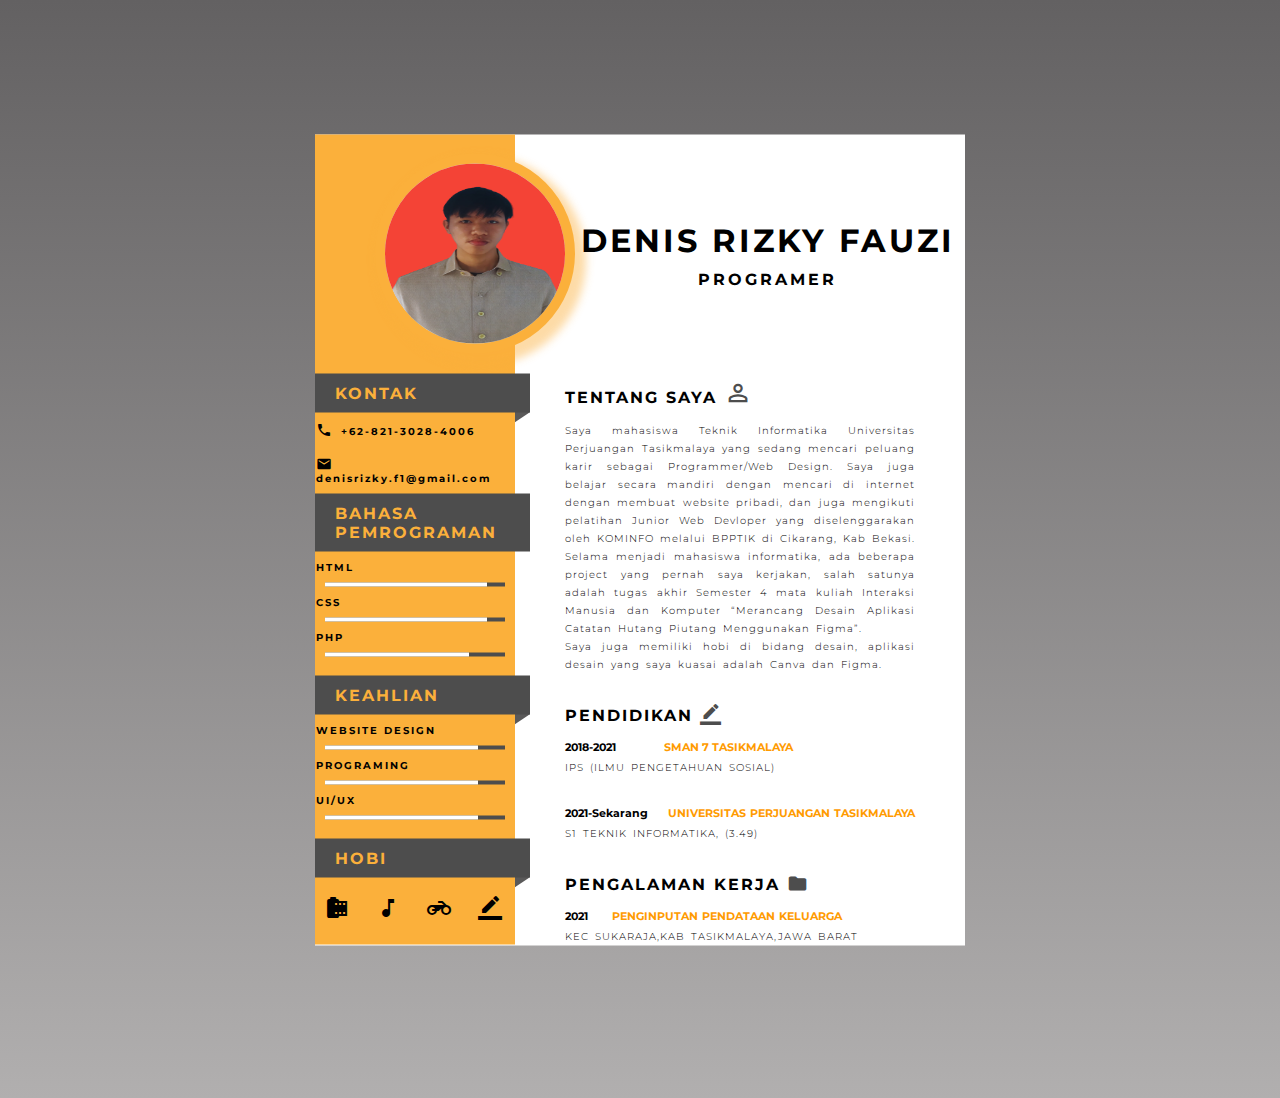
==== index.html @ 19d9ba91 "first commit" ====
<!DOCTYPE html>
<html>
<head>
	<title>DENIS RIZKY FAUZI</title>
	<meta name="viewport" content="width=device-width, initial-scale=1.0">
	<link rel="stylesheet" type="text/css" href="css/style.css">
	<link href="https://fonts.googleapis.com/icon?family=Material+Icons" rel="stylesheet">

</head>
<body>

<div class="main">
	<div class="left">
		<br>
		<div class="profile-img"><img src="image/profile.png"></div>

		<div class="box-1">
			<div class="heading">
				<p>KONTAK</p>
			</div>
			<p class="p1"><i class="material-icons icons1">call</i>+62-821-3028-4006</p>
			<p class="p1"><i class="material-icons icons1">email</i>denisrizky.f1@gmail.com</p>
		</div>

		<div class="box-1">
			<div class="heading">
				<p>BAHASA PEMROGRAMAN</p>
			</div>

			<p class="p1">HTML
			<div class="skill-container">
				<div class="skill html"></div>
			</div>
			</p>

			<p class="p1">CSS
			<div class="skill-container">
				<div class="skill css"></div>
			</div>
			</p>

			<p class="p1">PHP
			<div class="skill-container">
				<div class="skill php"></div>
			</div>
			</p>
		</div>
		<br>

		<div class="box-1">
			<div class="heading">
				<p>KEAHLIAN</p>
			</div>

			<p class="p1">WEBSITE DESIGN
			<div class="skill-container">
				<div class="skill web"></div>
			</div>
			</p>

			<p class="p1"> PROGRAMING
			<div class="skill-container">
				<div class="skill gra"></div>
			</div>
			</p>
			<p class="p1">UI/UX
				<div class="skill-container">
					<div class="skill web-dev"></div>
				</div>
				</p>

			
		</div>
		<br>
		<div class="box-1">
			<div class="heading">
				<p>HOBI</p>
			</div>

			<div class="h-div">
				<i class="material-icons icons2">camera_roll</i>
				<i class="material-icons icons2">music_note</i>
				<i class="material-icons icons2">motorcycle</i>
				<i class="material-icons icons2">border_color</i>
			</div>
			
		</div>

	</div>


	<div class="right">
		<div class="name-div">
			<h1>DENIS RIZKY FAUZI</h1>
			<p>PROGRAMER</p>
		</div>

		<div class="box-2">
			<h2>TENTANG SAYA <i class="material-icons icons3" style="font-size: 28px!important; ">perm_identity</i></h2>
			<p class="p2">
				Saya mahasiswa Teknik Informatika Universitas Perjuangan Tasikmalaya yang sedang mencari peluang karir sebagai Programmer/Web Design. Saya juga belajar secara mandiri dengan mencari di internet dengan membuat website pribadi, dan juga mengikuti pelatihan Junior Web Devloper yang diselenggarakan oleh KOMINFO melalui BPPTIK di Cikarang, Kab Bekasi. Selama menjadi mahasiswa informatika, ada beberapa project yang pernah saya kerjakan, salah satunya adalah tugas akhir Semester 4 mata kuliah Interaksi Manusia dan Komputer “Merancang Desain Aplikasi Catatan Hutang Piutang Menggunakan Figma”.
				
				<br>
				Saya juga memiliki hobi di bidang desain, aplikasi desain yang saya kuasai adalah Canva dan Figma.
			</p>
		</div>



		<div class="box-2">
			<h2>PENDIDIKAN <i class="material-icons icons3" >border_color</i></h2>
			<p class="p9">2018-2021 		<span>SMAN 7 TASIKMALAYA</span></p>
			<p class="p2">IPS (ILMU PENGETAHUAN SOSIAL)
			</p>
			<br>
			<p class="p3">2021-Sekarang<span>UNIVERSITAS PERJUANGAN TASIKMALAYA</span></p>
			<p class="p2">S1 TEKNIK INFORMATIKA, (3.49)
			
			</p>

			</p>
		</div>

		<div class="box-2">
			<h2>PENGALAMAN KERJA <i class="material-icons icons3" >folder</i></h2>
			<p class="p3">2021 <span>PENGINPUTAN PENDATAAN KELUARGA</span></p>
			<p class="p2">KEC SUKARAJA,KAB TASIKMALAYA,JAWA BARAT 
			</p>

		</div>

	</div>
</div>




</body>
</html>
---- css/style.css ----
@import url('https://fonts.googleapis.com/css2?family=Montserrat&display=swap');
body{
	background-image: linear-gradient(#636162, #b1afaf);
	height: 122vh;
	font-weight: bold;
	letter-spacing: 2px;
}
*{
	margin: 0px; padding: 0px; font-family: 'Montserrat', sans-serif;
}
.main{
	background-color: white;
	height: auto;
	width: 650px;
	position: absolute;
	transform: translate(-50%, -50%);
	left: 50%;
	top: 60%;
}
.left{
	background-color: #fbb03b;
	width: 200px;
	height: 810px;
	float: left;
}
.right{
	width: 450px;
	float: left;
}
.profile-img{
	height: 180px;
	width: 180px;
	background-color: #ddd;
	border-radius: 50%;
	margin-bottom: 20px;
	margin-left: 60px;
	border: 10px solid #fbb03b;
	box-shadow: 6px 7px 9px 5px #fbb03b73;
}
.profile-img img{
	width: 100%;
	border-radius: 50%;
	height: 180px;
	width: 180px;
}
.box-1{
	position: relative;
}
.heading{
	background-color: #4d4d4d;
	padding: 10px;
	color: #fbb03b;
	text-align: left;
	padding-left: 20px;
	margin-right: -15px;
}
.heading::after{
	content: '';
	position: absolute;
	width: 21px;
	height: 18px;
	background-color: #5a5959;
	left: 191px;
	top: 26px;
	transform:rotate(56deg);
	z-index: -1;
}
.p1{
	padding: 9px 1px;
	font-size: 10px;
	
}
.icons1{
	font-size: 16px!important;
	padding-right: 9px!important;
	vertical-align: sub;
	
}
.skill-container{
	width: 90%;
	background-color: #4d4d4d;
	margin: 0px 10px;
}
.skill{
	text-align: right;
	padding-top: 2px;
	padding-bottom: 2px;
	color: white;
}
.html{
	width: 90%;
	background-color: white;
}
.css{
	width: 90%;
	background-color: white;
}
.php{
	width: 80%;
	background-color: white;
}

.web {
	width: 85%;
	background-color: white;
}
.gra{
	width: 85%;
	background-color: white;
}
.web-dev {
	width: 85%;
	background-color: white;
}
.icons2{
	padding: 18px 10px;
}
.name-div{
	padding: 86px 0px 60px 55px;
	text-align: center;
	letter-spacing: 3px;
}
.name-div h1{
	margin-bottom: 10px;
}
.box-2{
	padding: 0px 50px;
	margin-top: 30px;
}
.p2{
	font-size: 10px;
	font-weight: 300;
	letter-spacing: 1px;
	word-spacing: 2px;
	line-height: 18px;
	margin-top: 5px;
	text-align: justify;
}
h2{
	font-size: 16px;
	margin-bottom: 15px;
}
.icons3{
	vertical-align: bottom;
	font-size: 21px!important;
	color: #4d4d4d;
}
.p3{
	font-size: 11px;
	word-spacing: 1px;
	letter-spacing: 0px;
	margin-top: 10px;
}
.p3 span{
	color: #ff9b00; padding-left: 20px;
}
.p9{
	font-size: 11px;
	word-spacing: px;
	letter-spacing: 0px;
	margin-top: 10px;
}
.p9 span{
	color: #ff9b00; padding-left: 45px;
}
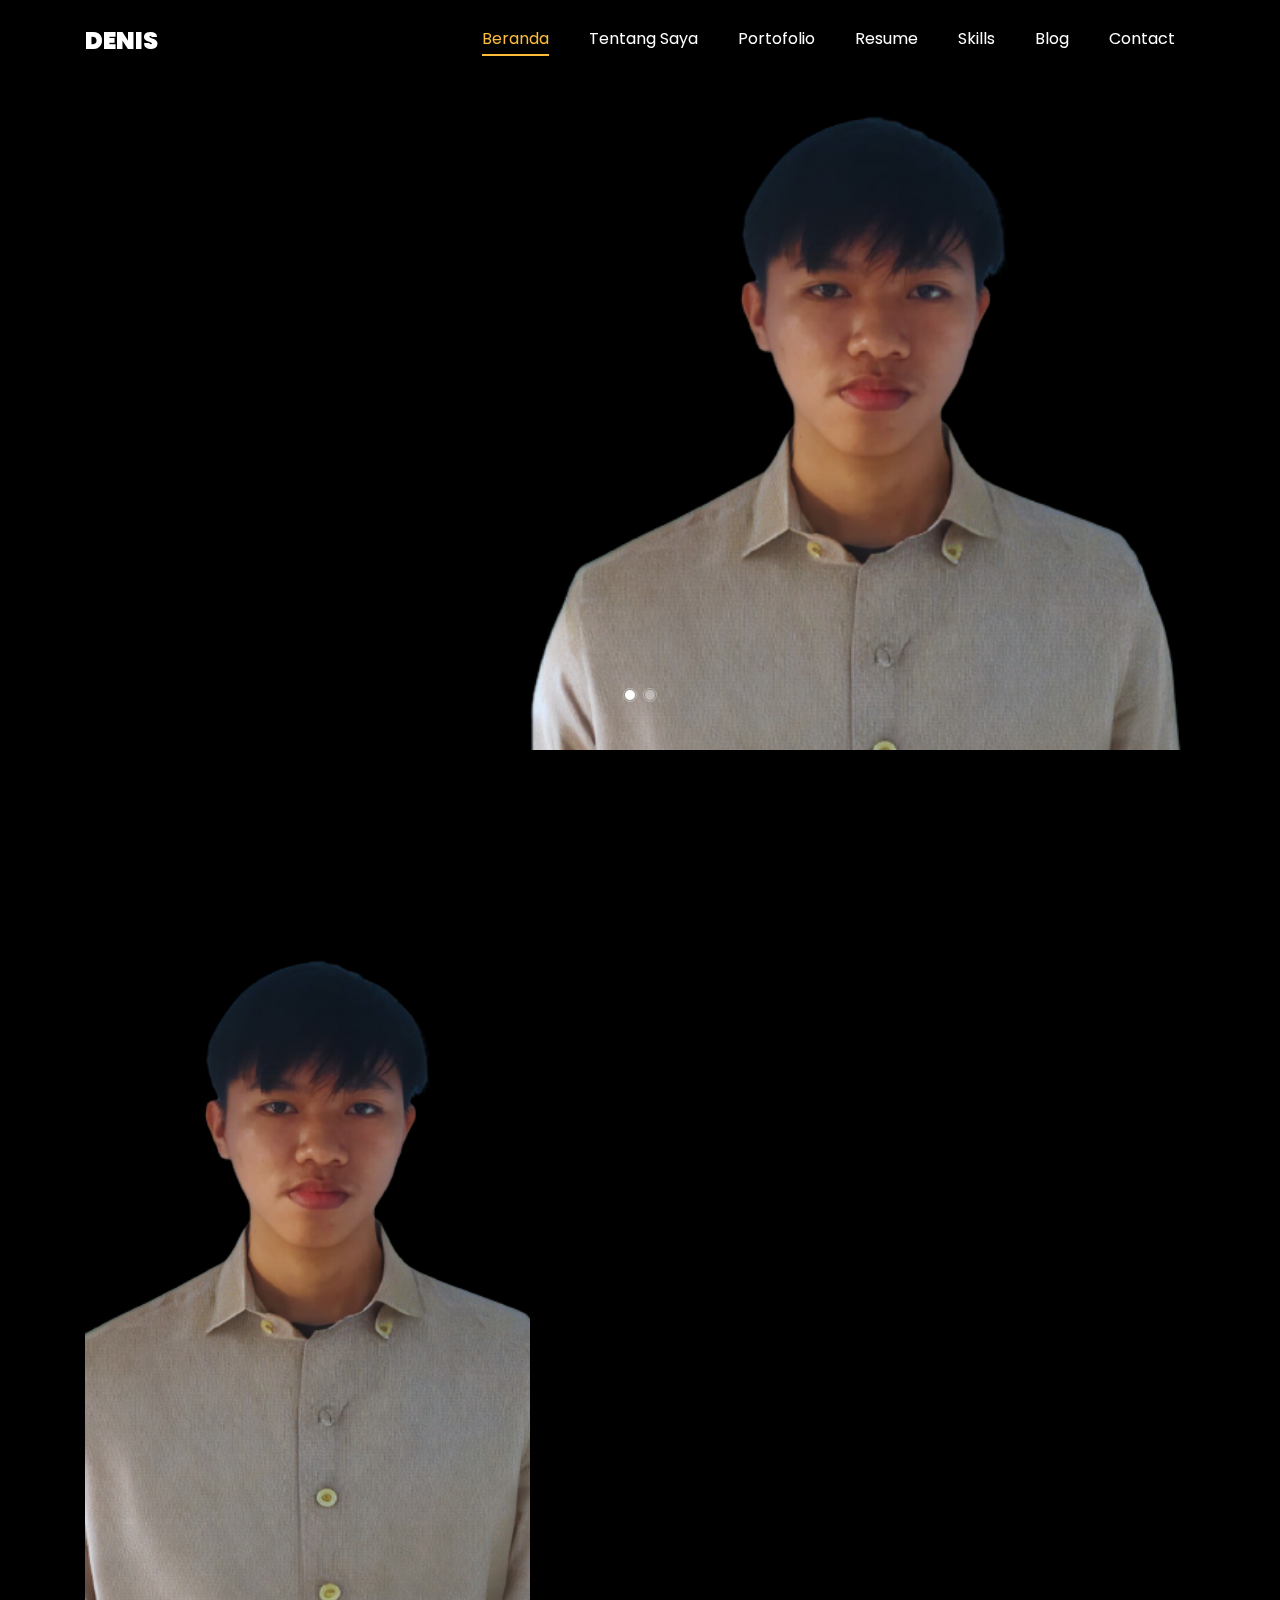
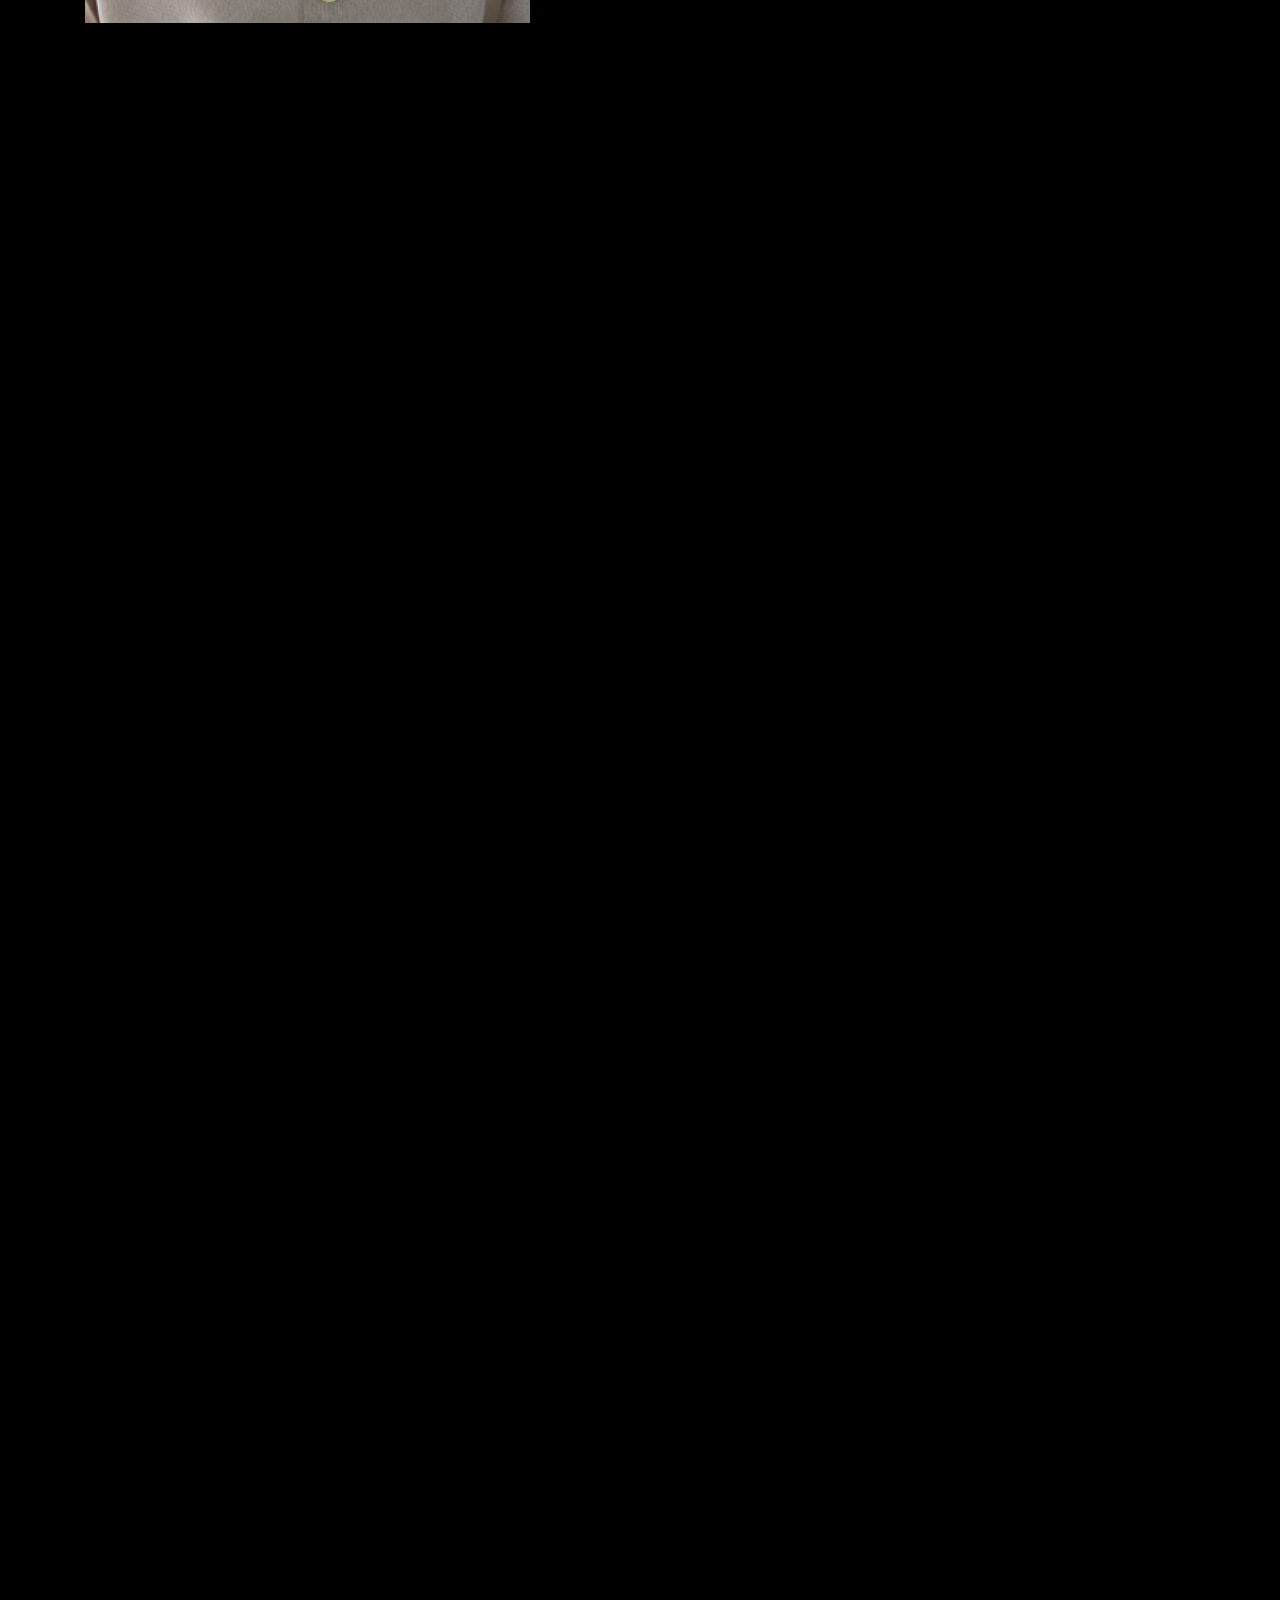
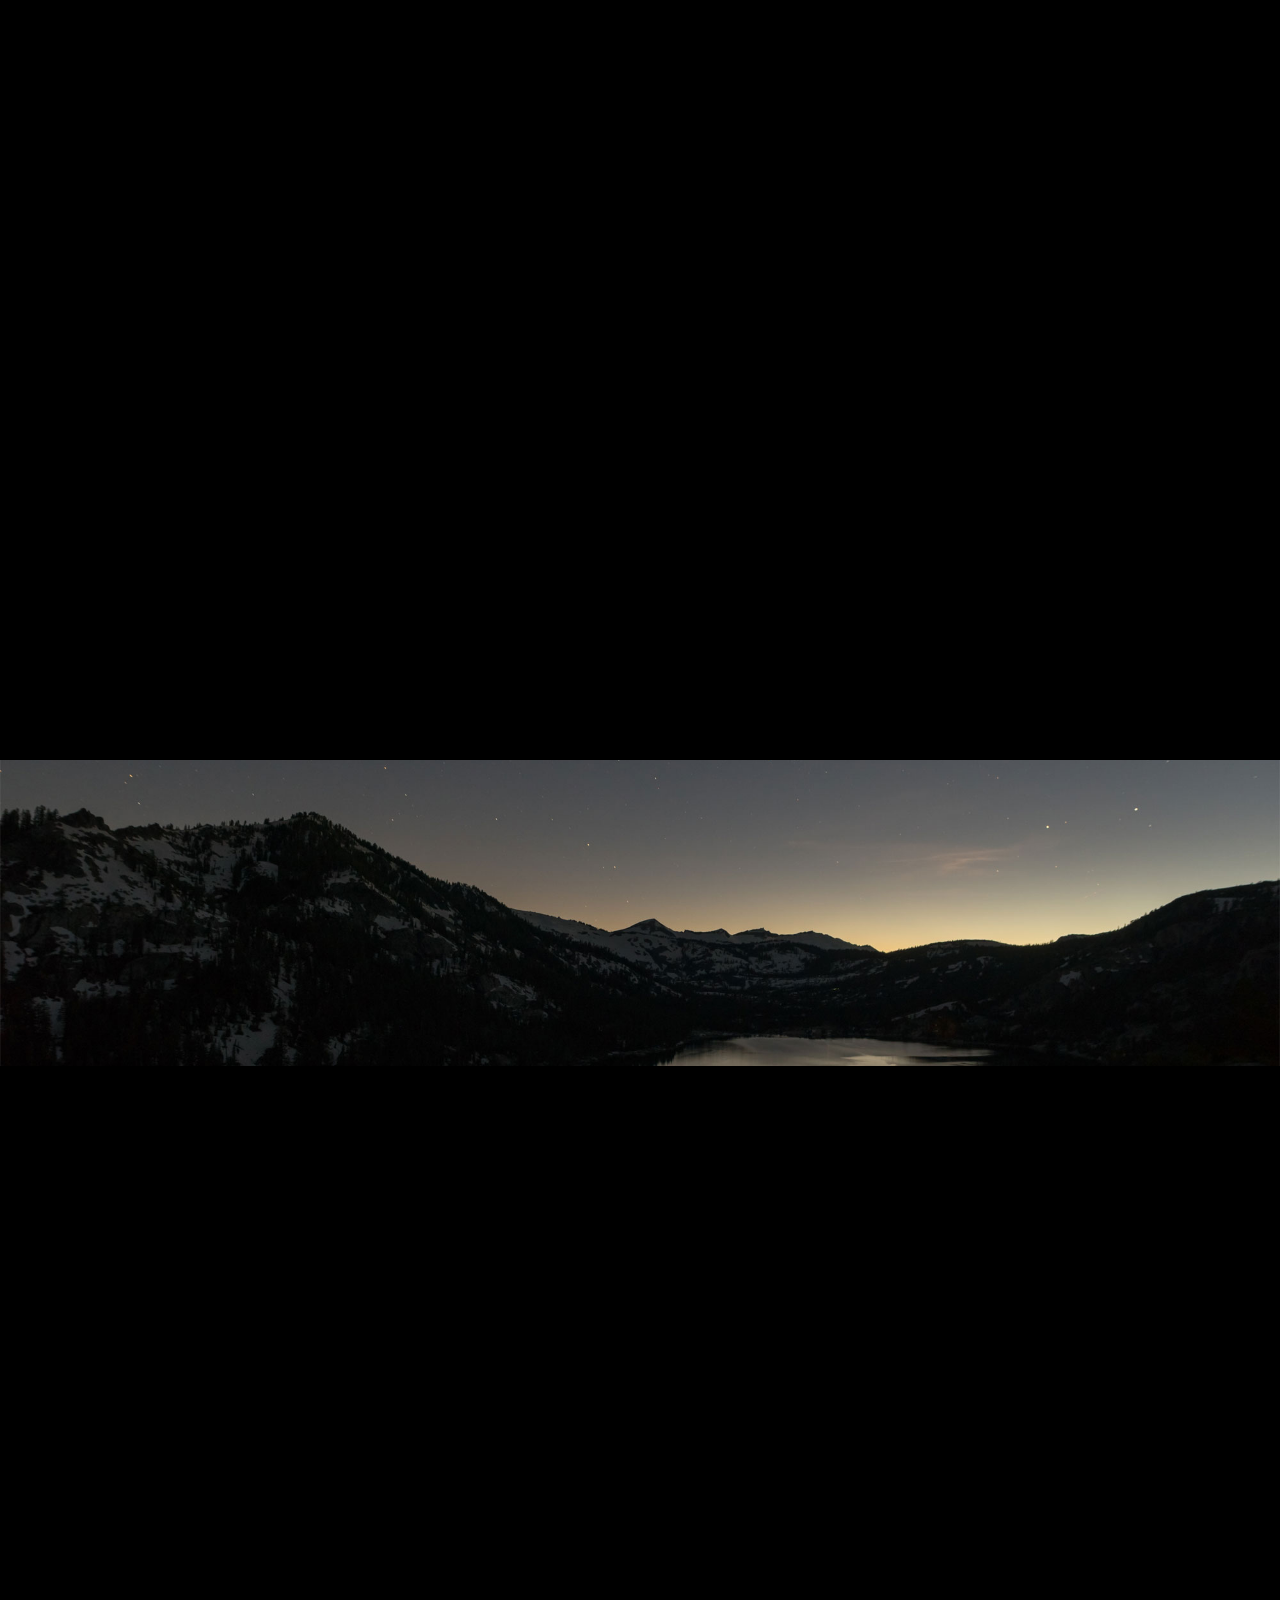
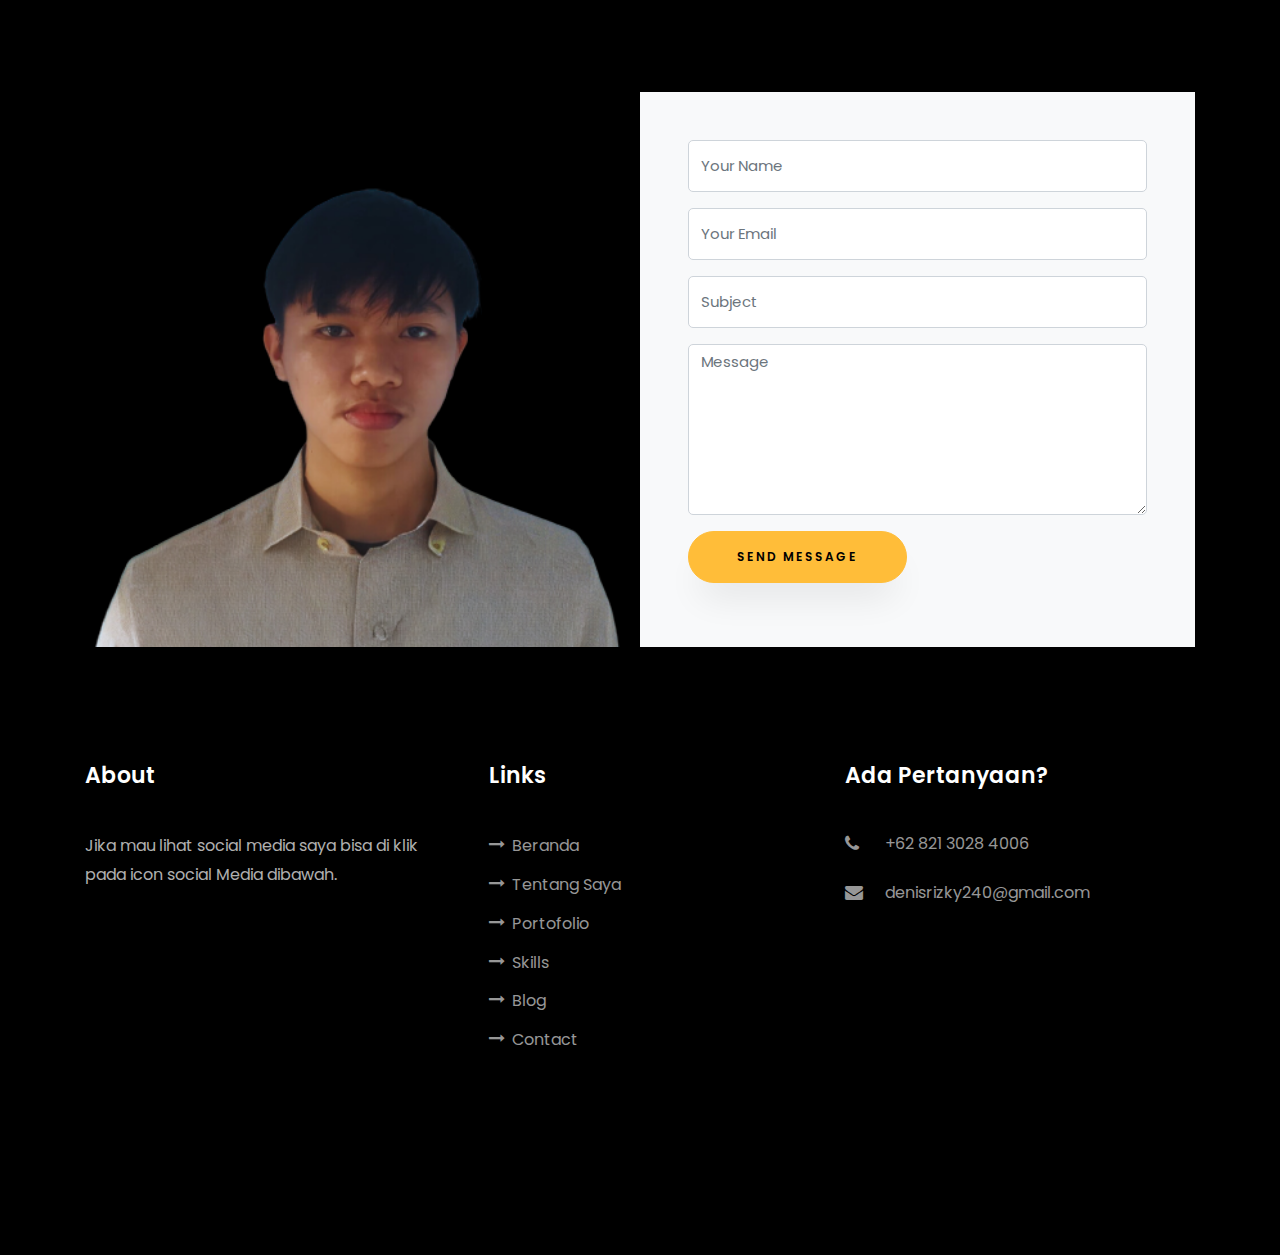
==== commit fe6077ee: "Add files via upload" ====
--- a/index.html
+++ b/index.html
@@ -1,139 +1,582 @@
 <!DOCTYPE html>
-<html>
-<head>
-	<title>DENIS RIZKY FAUZI</title>
-	<meta name="viewport" content="width=device-width, initial-scale=1.0">
-	<link rel="stylesheet" type="text/css" href="css/style.css">
-	<link href="https://fonts.googleapis.com/icon?family=Material+Icons" rel="stylesheet">
-
-</head>
-<body>
-
-<div class="main">
-	<div class="left">
-		<br>
-		<div class="profile-img"><img src="image/profile.png"></div>
-
-		<div class="box-1">
-			<div class="heading">
-				<p>KONTAK</p>
-			</div>
-			<p class="p1"><i class="material-icons icons1">call</i>+62-821-3028-4006</p>
-			<p class="p1"><i class="material-icons icons1">email</i>denisrizky.f1@gmail.com</p>
+<html lang="en">
+  <head>
+    <title>DENIS RIZKY FAUZI</title>
+    <meta charset="utf-8">
+    <meta name="viewport" content="width=device-width, initial-scale=1, shrink-to-fit=no">
+    
+    <link href="https://fonts.googleapis.com/css?family=Poppins:100,200,300,400,500,600,700,800,900" rel="stylesheet">
+
+    <link rel="stylesheet" href="css/open-iconic-bootstrap.min.css">
+    <link rel="stylesheet" href="css/animate.css">
+    
+    <link rel="stylesheet" href="css/owl.carousel.min.css">
+    <link rel="stylesheet" href="css/owl.theme.default.min.css">
+    <link rel="stylesheet" href="css/magnific-popup.css">
+
+    <link rel="stylesheet" href="css/aos.css">
+
+    <link rel="stylesheet" href="css/ionicons.min.css">
+    
+    <link rel="stylesheet" href="css/flaticon.css">
+    <link rel="stylesheet" href="css/icomoon.css">
+    <link rel="stylesheet" href="css/style.css">
+  </head>
+  <body data-spy="scroll" data-target=".site-navbar-target" data-offset="300">
+	  
+	  
+    <nav class="navbar navbar-expand-lg navbar-dark ftco_navbar ftco-navbar-light site-navbar-target" id="ftco-navbar">
+	    <div class="container">
+	      <a class="navbar-brand" href="index.html">DENIS</a>
+	      <button class="navbar-toggler js-fh5co-nav-toggle fh5co-nav-toggle" type="button" data-toggle="collapse" data-target="#ftco-nav" aria-controls="ftco-nav" aria-expanded="false" aria-label="Toggle navigation">
+	        <span class="oi oi-menu"></span> Menu
+	      </button>
+
+	      <div class="collapse navbar-collapse" id="ftco-nav">
+	        <ul class="navbar-nav nav ml-auto">
+	          <li class="nav-item"><a href="#home-section" class="nav-link"><span>Beranda</span></a></li>
+	          <li class="nav-item"><a href="#about-section" class="nav-link"><span>Tentang Saya</span></a></li>
+	          <li class="nav-item"><a href="#portofolio-section" class="nav-link"><span>Portofolio</span></a></li>
+			  <li class="nav-item"><a href="#resume-section" class="nav-link"><span>Resume</span></a></li>
+	          <li class="nav-item"><a href="#skills-section" class="nav-link"><span>Skills</span></a></li>
+	          <li class="nav-item"><a href="#blog-section" class="nav-link"><span>Blog</span></a></li>
+	          <li class="nav-item"><a href="#contact-section" class="nav-link"><span>Contact</span></a></li>
+	        </ul>
+	      </div>
+	    </div>
+	  </nav>
+	  <section id="home-section" class="hero">
+		  <div class="home-slider  owl-carousel">
+	      <div class="slider-item ">
+	      	<div class="overlay"></div>
+	        <div class="container">
+	          <div class="row d-md-flex no-gutters slider-text align-items-end justify-content-end" data-scrollax-parent="true">
+	          	<div class="one-third js-fullheight order-md-last img" style="background-image:url(images/deniscv.png);">
+	          		<div class="overlay"></div>
+	          	</div>
+		          <div class="one-forth d-flex  align-items-center ftco-animate" data-scrollax=" properties: { translateY: '70%' }">
+		          	<div class="text">
+		          		<span class="subheading">Selamat Datang!</span>
+			            <h1 class="mb-4 mt-3">Saya <span>Denis Rizky Fauzi</span></h1>
+			            <h2 class="mb-4">PROGRAMER/WEB DESIGNER</h2>
+			            
+		            </div>
+		          </div>
+	        	</div>
+	        </div>
+	      </div>
+
+	      <div class="slider-item">
+	      	<div class="overlay"></div>
+	        <div class="container">
+	          <div class="row d-flex no-gutters slider-text align-items-end justify-content-end" data-scrollax-parent="true">
+	          	<div class="one-third js-fullheight order-md-last img" style="background-image:url(images/denis2.png);">
+	          		<div class="overlay"></div>
+	          	</div>
+		          <div class="one-forth d-flex align-items-center ftco-animate" data-scrollax=" properties: { translateY: '70%' }">
+		          	<div class="text">
+		          		<span class="subheading">Hallo!</span>
+			            <h1 class="mb-4 mt-3">Saya adalah <span>programer/web designer</span> dari Tasikmalaya</h1>
+			            
+		            </div>
+		          </div>
+	        	</div>
+	        </div>
+	      </div>
+	    </div>
+    </section>
+
+    <section class="ftco-about img ftco-section ftco-no-pb" id="about-section">
+    	<div class="container">
+    		<div class="row d-flex">
+    			<div class="col-md-6 col-lg-5 d-flex">
+    				<div class="img-about img d-flex align-items-stretch">
+    					<div class="overlay"></div>
+	    				<div class="img d-flex align-self-stretch align-items-center" style="background-image:url(images/deniscv.png);">
+	    				</div>
+    				</div>
+    			</div>
+    			<div class="col-md-6 col-lg-7 pl-lg-5 pb-5">
+    				<div class="row justify-content-start pb-3">
+		          <div class="col-md-12 heading-section ftco-animate">
+		          	<h1 class="big">Tentang Saya</h1>
+		            <h2 class="mb-4">Tentang Saya</h2>
+		            <p>Saya mahasiswa Teknik Informatika Universitas Perjuangan Tasikmalaya yang sedang mencari peluang karir sebagai Programmer/Web Design. Saya juga belajar secara mandiri dengan mencari di internet dengan membuat website pribadi, dan juga mengikuti pelatihan Junior Web Devloper yang diselenggarakan oleh KOMINFO melalui BPPTIK di Cikarang, Kab Bekasi. Selama menjadi mahasiswa informatika, ada beberapa project yang pernah saya kerjakan, salah satunya adalah tugas akhir Semester 4 mata kuliah Interaksi Manusia dan Komputer “Merancang Desain Aplikasi Catatan Hutang Piutang Menggunakan Figma”.
+						Saya juga memiliki hobi di bidang desain, aplikasi desain yang saya kuasai adalah Canva dan Figma.</p>
+		            <ul class="about-info mt-4 px-md-0 px-2">
+		            	<li class="d-flex"><span>Nama:</span> <span>Denis Rizky Fauzi</span></li>
+		            	<li class="d-flex"><span>Tanggal Lahir:</span> <span>25 Mei 2003,Tasikmalaya</span></li>
+		            	<li class="d-flex"><span>Alamat:</span> <span>kp jamban,kota tasikmalaya</span></li>
+		            	<li class="d-flex"><span>Email:</span> <span>denisrizky240@gmail.com</span></li>
+		            	<li class="d-flex"><span>No.HP: </span> <span>+62-821-3028-4006</span></li>
+		            </ul>
+		          </div>
+		        </div>
+	          <div class="counter-wrap ftco-animate d-flex mt-md-3">
+              <div class="text">
+              	<p class="mb-4">
+	                <span class="number" data-number="1">0</span>
+	                <span>Project complete</span>
+                </p>
+               
+              </div>
+	          </div>
+	        </div>
+        </div>
+    	</div>
+    </section>
+
+    <section class="ftco-section ftco-no-pb" id="portofolio-section">
+    	<div class="container">
+    		<div class="row justify-content-center pb-5">
+          <div class="col-md-10 heading-section text-center ftco-animate">
+          	<h1 class="big big-2">Portofolio</h1>
+            <h2 class="mb-4">Portofolio</h2>
+            <p>PROJECT YANG PERNAH SAYA BUAT</p>
+          </div>
+        </div>
+		<div class="row">
+			<div class="col-md-6">
+				<div class="resume-wrap ftco-animate">
+					<span class="date">2023-2023</span>
+					<h2>DESIGN APLIKASI MOBILE CATATAN HUTANG DAN PIUTANG</h2>
+					<span class="position"></span>Universitas Perjuangan Tasikmalaya </span>
+					<p class="mt-4">Disini saya membuat project DESIGN APLKASI MOBILE CATATAN HUTANG DAN PIUTANG bersama dengan teman saya,disini peran saya sebagai desaign aplikasi tersebut,dan juga saya mendesign aplikasi tersebut menggunakan figma.dan ini juga link untuk melihat project nya 
+							<a href="https://www.figma.com/file/2dp9Dtm98R4YJ4wBGs6GsS/Untitled?type=design&node-id=0%3A1&mode=design&t=ahU6gb3T4YhXVUwe-1">FIGMA PROJECT</a>
+							<img src="images/figma.png" alt="Gambar_Langit" style="width:500px;height:400px;"></div>
+				
+							
+				
+			</div>
+
+		<!--	<div class="col-md-6">
+				<div class="resume-wrap ftco-animate">
+					<span class="date">2023</span>
+					<h2>Art &amp; Creative Director</h2>
+					<span class="position">Cambridge University</span>
+					<p class="mt-4">A small river named Duden flows by their place and supplies it with the necessary regelialia. It is a paradisematic country, in which roasted parts of sentences fly into your mouth.</p>
+				</div>-->
+				
+			</div>
 		</div>
-
-		<div class="box-1">
-			<div class="heading">
-				<p>BAHASA PEMROGRAMAN</p>
-			</div>
-
-			<p class="p1">HTML
-			<div class="skill-container">
-				<div class="skill html"></div>
-			</div>
-			</p>
-
-			<p class="p1">CSS
-			<div class="skill-container">
-				<div class="skill css"></div>
-			</div>
-			</p>
-
-			<p class="p1">PHP
-			<div class="skill-container">
-				<div class="skill php"></div>
-			</div>
-			</p>
+		
 		</div>
-		<br>
-
-		<div class="box-1">
-			<div class="heading">
-				<p>KEAHLIAN</p>
-			</div>
-
-			<p class="p1">WEBSITE DESIGN
-			<div class="skill-container">
-				<div class="skill web"></div>
-			</div>
-			</p>
-
-			<p class="p1"> PROGRAMING
-			<div class="skill-container">
-				<div class="skill gra"></div>
-			</div>
-			</p>
-			<p class="p1">UI/UX
-				<div class="skill-container">
-					<div class="skill web-dev"></div>
+	</div>
+	<section class="ftco-section ftco-no-pb" id="portofolio-section">
+    	<div class="container">
+    		<div class="row justify-content-center pb-5">
+          <div class="col-md-10 heading-section text-center ftco-animate">
+          	
+            <p>SERTIFIKAT YANG PERNAH DIDAPAT</p>
+          </div>
+        </div>
+		<div class="row">
+			<div class="col-md-6">
+				<div class="resume-wrap ftco-animate">
+					<span class="date">2023-2023</span>
+					<h2>SERTIFIKAT PELATIHAN JUNIOR WEB DEVELOPER</h2>
+					<span class="position"></span>BPPTIK </span>
+					<p class="mt-4">
+							
+							<img src="images/VSGA.png" alt="Gambar_Langit" style="width:500px;height:400px;"></div>
+				
+							
+				
+			</div>
+
+		<!--	<div class="col-md-6">
+				<div class="resume-wrap ftco-animate">
+					<span class="date">2023</span>
+					<h2>Art &amp; Creative Director</h2>
+					<span class="position">Cambridge University</span>
+					<p class="mt-4">A small river named Duden flows by their place and supplies it with the necessary regelialia. It is a paradisematic country, in which roasted parts of sentences fly into your mouth.</p>
+				</div>-->
+
+    		
+					
+				
+					
+
+			</div>
+
+		</selection>
+		<section class="ftco-section ftco-no-pb" id="resume-section">
+			<div class="container">
+				<div class="row justify-content-center pb-5">
+			  <div class="col-md-10 heading-section text-center ftco-animate">
+				  <h1 class="big big-2">Resume</h1>
+				<h2 class="mb-4">Resume</h2>
+				<p>Disini saya belum ada pengalaman di bidang programer/web design,tetapi saya pernah bekerja memasukan PENGINPUTAN PENDATAAN KELUARGA di kec,sukaraja,kab tasikmalaya.</p>
+			  </div>
+			</div>
+				<div class="row">
+					<div class="col-md-6">
+						<div class="resume-wrap ftco-animate">
+							<h1>PENDIDIKAN</h1>
+							<span class="date">2018-2021</span>
+							<h2>IPS (ILMU PENGETAHUAN SOSIAL)</h2>
+							<span class="position">SMAN 7 TASIKMALAYA</span>
+							<p class="mt-4">Pada saya saat SMA,saya baru belajar coding.</p>
+						</div>
+						<div class="resume-wrap ftco-animate">
+							<h1>PENDIDIKAN</h1>
+							<span class="date">2021-sekarang</span>
+							<h2>Teknik Informatika (S1)</h2>
+							<span class="position">UNIVERSITAS PERJUANGAN TASIKMALAYA</span>
+							<p class="mt-4"></p>
+						</div>
+						
+					</div>
+	
+					<div class="col-md-6">
+						<div class="resume-wrap ftco-animate">
+							<h1>SKILLS</h1>
+							<span class="date"></span>
+						
+							<span class="position"></span>
+							<p class="mt-4">Skills yang relevan untuk saya bekerja adalah dibidang programer,web designer,ui/ux.</p>
+						</div>
+						
+					</div>
 				</div>
+				<div class="row justify-content-center mt-5">
+					<div class="col-md-6 text-center ftco-animate">
+						
+						<p><a href="https://drive.google.com/drive/folders/14nCZBEzFow0Ki_dmyVsK9XL0SoE5U4pl?usp=sharing" class="btn btn-primary py-4 px-5">Download CV</a></p>
+					</div>
+				</div>
+			</div>
+		</section>
+
+    
+
+		
+		<section class="ftco-section" id="skills-section">
+			<div class="container">
+				<div class="row justify-content-center pb-5">
+          <div class="col-md-12 heading-section text-center ftco-animate">
+          	<h1 class="big big-2">Skills</h1>
+            <h2 class="mb-4">My Skills</h2>
+            
+          </div>
+        </div>
+				<div class="row">
+					<div class="col-md-6 animate-box">
+						<div class="progress-wrap ftco-animate">
+							<h3>HTML</h3>
+							<div class="progress">
+							 	<div class="progress-bar color-1" role="progressbar" aria-valuenow="85"
+							  	aria-valuemin="0" aria-valuemax="100" style="width:85%">
+							    <span>85%</span>
+							  	</div>
+							</div>
+						</div>
+					</div>
+					<div class="col-md-6 animate-box">
+						<div class="progress-wrap ftco-animate">
+							<h3>PHP</h3>
+							<div class="progress">
+							 	<div class="progress-bar color-2" role="progressbar" aria-valuenow="70"
+							  	aria-valuemin="0" aria-valuemax="100" style="width:70%">
+							    <span>70%</span>
+							  	</div>
+							</div>
+						</div>
+					</div>
+					<div class="col-md-6 animate-box">
+						<div class="progress-wrap ftco-animate">
+							<h3>CSS</h3>
+							<div class="progress">
+							 	<div class="progress-bar color-3" role="progressbar" aria-valuenow="85"
+							  	aria-valuemin="0" aria-valuemax="100" style="width:85%">
+							    <span>85%</span>
+							  	</div>
+							</div>
+						</div>
+					</div>
+					<div class="col-md-6 animate-box">
+						<div class="progress-wrap ftco-animate">
+							<h3>CANVA</h3>
+							<div class="progress">
+							 	<div class="progress-bar color-4" role="progressbar" aria-valuenow="90"
+							  	aria-valuemin="0" aria-valuemax="100" style="width:90%">
+							    <span>90%</span>
+							  	</div>
+							</div>
+						</div>
+					</div>
+					<div class="col-md-6 animate-box">
+						<div class="progress-wrap ftco-animate">
+							<h3>FIGMA</h3>
+							<div class="progress">
+							 	<div class="progress-bar color-5" role="progressbar" aria-valuenow="85"
+							  	aria-valuemin="0" aria-valuemax="100" style="width:85%">
+							    <span>85%</span>
+							  	</div>
+							</div>
+						</div>
+					</div>
+					<div class="col-md-6 animate-box">
+						<div class="progress-wrap ftco-animate">
+							<h3>PHOTOSHOP</h3>
+							<div class="progress">
+							 	<div class="progress-bar color-6" role="progressbar" aria-valuenow="45"
+							  	aria-valuemin="0" aria-valuemax="100" style="width:45%">
+							    <span>45%</span>
+							  	</div>
+							</div>
+						</div>
+					</div>
+				</div>
+			</div>
+		</section>
+ 
+
+   
+
+
+    <section class="ftco-section" id="blog-section">
+      <div class="container">
+        <div class="row justify-content-center mb-5 pb-5">
+          <div class="col-md-7 heading-section text-center ftco-animate">
+            <h1 class="big big-2">Blog</h1>
+            <h2 class="mb-4">	Blog Saya</h2>
+            <p></p>
+          </div>
+        </div>
+        <div class="row d-flex">
+          <div class="col-md-4 d-flex ftco-animate">
+          	<div class="blog-entry justify-content-end">
+              <a href="single.html" class="block-20" style="background-image: url('images/image_1.jpg');">
+              </a>
+              <div class="text mt-3 float-right d-block">
+              	<div class="d-flex align-items-center mb-3 meta">
+	                <p class="mb-0">
+	                	<span class="mr-2">June 26, 2020</span>
+	                	<a href="#" class="mr-2"></a>
+	                	<a href="#" class="meta-chat"><span class="icon-chat"></span> 3</a>
+	                </p>
+                </div>
+                <h3 class="heading"><a href="#">ASIKNYA PUNYA HOBI</a></h3>
+                <p>Saat masih kecil dulu, gue punya hobi bermain permainan layaknya anak dulu. Mulai bermain bola dilapangan,main game di warnet, dll. Semuanya membuat gue senang Pada masanya.
 				</p>
-
-			
-		</div>
-		<br>
-		<div class="box-1">
-			<div class="heading">
-				<p>HOBI</p>
-			</div>
-
-			<div class="h-div">
-				<i class="material-icons icons2">camera_roll</i>
-				<i class="material-icons icons2">music_note</i>
-				<i class="material-icons icons2">motorcycle</i>
-				<i class="material-icons icons2">border_color</i>
-			</div>
-			
-		</div>
-
-	</div>
-
-
-	<div class="right">
-		<div class="name-div">
-			<h1>DENIS RIZKY FAUZI</h1>
-			<p>PROGRAMER</p>
-		</div>
-
-		<div class="box-2">
-			<h2>TENTANG SAYA <i class="material-icons icons3" style="font-size: 28px!important; ">perm_identity</i></h2>
-			<p class="p2">
-				Saya mahasiswa Teknik Informatika Universitas Perjuangan Tasikmalaya yang sedang mencari peluang karir sebagai Programmer/Web Design. Saya juga belajar secara mandiri dengan mencari di internet dengan membuat website pribadi, dan juga mengikuti pelatihan Junior Web Devloper yang diselenggarakan oleh KOMINFO melalui BPPTIK di Cikarang, Kab Bekasi. Selama menjadi mahasiswa informatika, ada beberapa project yang pernah saya kerjakan, salah satunya adalah tugas akhir Semester 4 mata kuliah Interaksi Manusia dan Komputer “Merancang Desain Aplikasi Catatan Hutang Piutang Menggunakan Figma”.
-				
-				<br>
-				Saya juga memiliki hobi di bidang desain, aplikasi desain yang saya kuasai adalah Canva dan Figma.
-			</p>
-		</div>
-
-
-
-		<div class="box-2">
-			<h2>PENDIDIKAN <i class="material-icons icons3" >border_color</i></h2>
-			<p class="p9">2018-2021 		<span>SMAN 7 TASIKMALAYA</span></p>
-			<p class="p2">IPS (ILMU PENGETAHUAN SOSIAL)
-			</p>
-			<br>
-			<p class="p3">2021-Sekarang<span>UNIVERSITAS PERJUANGAN TASIKMALAYA</span></p>
-			<p class="p2">S1 TEKNIK INFORMATIKA, (3.49)
-			
-			</p>
-
-			</p>
-		</div>
-
-		<div class="box-2">
-			<h2>PENGALAMAN KERJA <i class="material-icons icons3" >folder</i></h2>
-			<p class="p3">2021 <span>PENGINPUTAN PENDATAAN KELUARGA</span></p>
-			<p class="p2">KEC SUKARAJA,KAB TASIKMALAYA,JAWA BARAT 
-			</p>
-
-		</div>
-
-	</div>
-</div>
-
-
-
-
-</body>
+				<p>Pada umur ke-20 ini, gue merasa kepengen jadi dulu lagi saat masih bocil, karena yang kita pikirkan hanyalah tentang bermain. Beda lagi saat kita sudah
+					dewasa yang banyak sekali pikiran yang dapat uang sendiri karena sudah malu minta pada orang tua,memikirkan kerja,tugas kuliah,dan yang penting memenuhin ekspektasi harapan orang tua.
+				</p>
+				<p>Dan berikut ini adalah Hobi yang gue lakukan sekarang ketika sedang tidak mood</p>
+				<p><b> MAIN GAME</b></p>
+				<p>Karena dari dulu suka main game bahakan sering ke warnet,untuk menghilangkan rasa kepikirian,gelisah,apapun itu gue langsung main game, dan game pun bnayak ga satu dua,karena hanya dengan game membuat rasa itu menjadi tenang.</p>
+              </div>
+            </div>
+          </div>
+          
+                
+            </div>
+          </div>
+          
+            </div>
+          </div>
+        </div>
+      </div>
+    </section>
+
+    <section class="ftco-section ftco-no-pt ftco-no-pb ftco-counter img" id="section-counter">
+    	<div class="container">
+				<div class="row d-md-flex align-items-center">
+          <div class="col-md d-flex justify-content-center counter-wrap ftco-animate">
+            <div class="block-18">
+              <div class="text">
+                <strong class="number" data-number="1">1</strong>
+                <span>ARCHIEVMENTS</span>
+              </div>
+            </div>
+          </div>
+          <div class="col-md d-flex justify-content-center counter-wrap ftco-animate">
+            <div class="block-18">
+              <div class="text">
+                <strong class="number" data-number="1">1</strong>
+                <span>Complete Projects</span>
+              </div>
+            </div>
+          </div>
+          <div class="col-md d-flex justify-content-center counter-wrap ftco-animate">
+            <div class="block-18">
+              <div class="text">
+                <strong class="number" data-number="0">0</strong>
+                <span>Happy Customers</span>
+              </div>
+            </div>
+          </div>
+          
+            </div>
+          </div>
+        </div>
+      </div>
+    </section>
+
+    <section class="ftco-section ftco-hireme img margin-top" style="background-image: url(images/bg_1.jpg)">
+			<div class="container">
+				<div class="row justify-content-center">
+					<div class="col-md-7 ftco-animate text-center">
+						
+						<p class="mb-0"><a href="#" class="btn btn-primary py-3 px-5"></a></p>
+					</div>
+				</div>
+			</div>
+		</section>
+
+    <section class="ftco-section contact-section ftco-no-pb" id="contact-section">
+      <div class="container">
+      	<div class="row justify-content-center mb-5 pb-3">
+          <div class="col-md-7 heading-section text-center ftco-animate">
+            <h1 class="big big-2">Contact</h1>
+            <h2 class="mb-4">Contact Me</h2>
+            <p></p>
+          </div>
+        </div>
+
+        <div class="row d-flex contact-info mb-5">
+          <div class="col-md-6 col-lg-3 d-flex ftco-animate">
+          	<div class="align-self-stretch box p-4 text-center">
+          		<div class="icon d-flex align-items-center justify-content-center">
+          			<span class="icon-map-signs"></span>
+          		</div>
+          		<h3 class="mb-4">Alamat</h3>
+	            <p>Kp.jamban,kota tasikmalaya</p>
+	          </div>
+          </div>
+          <div class="col-md-6 col-lg-3 d-flex ftco-animate">
+          	<div class="align-self-stretch box p-4 text-center">
+          		<div class="icon d-flex align-items-center justify-content-center">
+          			<span class="icon-phone2"></span>
+          		</div>
+          		<h3 class="mb-4">No.Hp</h3>
+	            <p><a href="tel://1234567920">+62 821 3028 4006</a></p>
+	          </div>
+          </div>
+          <div class="col-md-6 col-lg-3 d-flex ftco-animate">
+          	<div class="align-self-stretch box p-4 text-center">
+          		<div class="icon d-flex align-items-center justify-content-center">
+          			<span class="icon-paper-plane"></span>
+          		</div>
+          		<h3 class="mb-4">Email Address</h3>
+	            <p><a href="mailto:info@yoursite.com">denisrizky240@gmail.com</a></p>
+	          </div>
+          </div>
+          <!-- <div class="col-md-6 col-lg-3 d-flex ftco-animate">
+          	<div class="align-self-stretch box p-4 text-center">
+          		<div class="icon d-flex align-items-center justify-content-center">
+          			<span class="icon-globe"></span>
+          		</div>
+          		<h3 class="mb-4">Website</h3>
+	            <p><a href="#">yoursite.com</a></p>
+	          </div>
+          </div> -->
+        </div>
+
+        <div class="row no-gutters block-9">
+          <div class="col-md-6 order-md-last d-flex">
+            <form action="#" class="bg-light p-4 p-md-5 contact-form">
+              <div class="form-group">
+                <input type="text" class="form-control" placeholder="Your Name">
+              </div>
+              <div class="form-group">
+                <input type="text" class="form-control" placeholder="Your Email">
+              </div>
+              <div class="form-group">
+                <input type="text" class="form-control" placeholder="Subject">
+              </div>
+              <div class="form-group">
+                <textarea name="" id="" cols="30" rows="7" class="form-control" placeholder="Message"></textarea>
+              </div>
+              <div class="form-group">
+                <input type="submit" value="Send Message" class="btn btn-primary py-3 px-5">
+              </div>
+            </form>
+          
+          </div>
+
+          <div class="col-md-6 d-flex">
+          	<div class="img" style="background-image: url(images/deniscv.png);"></div>
+          </div>
+        </div>
+      </div>
+    </section>
+		
+
+    <footer class="ftco-footer ftco-section">
+      <div class="container">
+        <div class="row mb-5">
+          <div class="col-md">
+            <div class="ftco-footer-widget mb-4">
+              <h2 class="ftco-heading-2">About</h2>
+              <p>Jika mau lihat social media saya bisa di klik pada icon social Media dibawah.</p>
+              <ul class="ftco-footer-social list-unstyled float-md-left float-lft mt-5">
+                <li class="ftco-animate"><a href="https://twitter.com/denisrzkyfauzi?t=g2kaoVNMzh7YHSXc-k7o1g&s=09"><span class="icon-twitter"></span></a></li>
+                <li class="ftco-animate"><a href="https://www.facebook.com/denis.rizkyfauzi?mibextid=ZbWKwL"><span class="icon-facebook"></span></a></li>
+                <li class="ftco-animate"><a href="https://instagram.com/denisrizkyfauzi?igshid=MzNlNGNkZWQ4Mg=="><span class="icon-instagram"></span></a></li>
+				<li class="ftco-animate"><a href="http://www.linkedin.com/in/denis-rizky-fauzi-a33600254"><span class="icon-linkedin"></span></a></li>
+              </ul>
+            </div>
+          </div>
+          <div class="col-md">
+            <div class="ftco-footer-widget mb-4 ml-md-4">
+              <h2 class="ftco-heading-2">Links</h2>
+              <ul class="list-unstyled">
+                <li><a href="#"><span class="icon-long-arrow-right mr-2"></span>Beranda</a></li>
+                <li><a href="#"><span class="icon-long-arrow-right mr-2"></span>Tentang Saya</a></li>
+                <li><a href="#"><span class="icon-long-arrow-right mr-2"></span>Portofolio</a></li>
+                <li><a href="#"><span class="icon-long-arrow-right mr-2"></span>Skills</a></li>
+				<li><a href="#"><span class="icon-long-arrow-right mr-2"></span>Blog</a></li>
+                <li><a href="#"><span class="icon-long-arrow-right mr-2"></span>Contact</a></li>
+              </ul>
+            </div>
+          </div>
+          <div class="col-md">
+             <div class="ftco-footer-widget mb-4">
+				<h2 class="ftco-heading-2">Ada Pertanyaan?</h2>
+            	<div class="block-23 mb-3">
+	              <ul>
+
+	                <li><a href="#"><span class="icon icon-phone"></span><span class="text">+62 821 3028 4006</span></a></li>
+	                <li><a href="#"><span class="icon icon-envelope"></span><span class="text">denisrizky240@gmail.com</span></a></li>
+	              </ul>
+            </div>
+          </div>
+            </div>
+          </div>
+        </div>
+        <div class="row">
+          <div class="col-md-12 text-center">
+
+            <p><!-- Link back to Colorlib can't be removed. Template is licensed under CC BY 3.0. -->
+ 
+  <!-- Link back to Colorlib can't be removed. Template is licensed under CC BY 3.0. --></p>
+          </div>
+        </div>
+      </div>
+    </footer>
+    
+  
+
+  <!-- loader -->
+  <div id="ftco-loader" class="show fullscreen"><svg class="circular" width="48px" height="48px"><circle class="path-bg" cx="24" cy="24" r="22" fill="none" stroke-width="4" stroke="#eeeeee"/><circle class="path" cx="24" cy="24" r="22" fill="none" stroke-width="4" stroke-miterlimit="10" stroke="#F96D00"/></svg></div>
+
+
+  <script src="js/jquery.min.js"></script>
+  <script src="js/jquery-migrate-3.0.1.min.js"></script>
+  <script src="js/popper.min.js"></script>
+  <script src="js/bootstrap.min.js"></script>
+  <script src="js/jquery.easing.1.3.js"></script>
+  <script src="js/jquery.waypoints.min.js"></script>
+  <script src="js/jquery.stellar.min.js"></script>
+  <script src="js/owl.carousel.min.js"></script>
+  <script src="js/jquery.magnific-popup.min.js"></script>
+  <script src="js/aos.js"></script>
+  <script src="js/jquery.animateNumber.min.js"></script>
+  <script src="js/scrollax.min.js"></script>
+  
+  <script src="js/main.js"></script>
+    
+  </body>
 </html>--- a/css/flaticon.css
+++ b/css/flaticon.css
@@ -0,0 +1,45 @@
+	/*
+  	Flaticon icon font: Flaticon
+  	Creation date: 04/01/2019 13:45
+  	*/
+
+
+@font-face {
+  font-family: "Flaticon";
+  src: url("../fonts/flaticon/font/Flaticon.eot");
+  src: url("../fonts/flaticon/font/Flaticon.eot?#iefix") format("embedded-opentype"),
+       url("../fonts/flaticon/font/Flaticon.woff") format("woff"),
+       url("../fonts/flaticon/font/Flaticon.ttf") format("truetype"),
+       url("../fonts/flaticon/font/Flaticon.svg#Flaticon") format("svg");
+  font-weight: normal;
+  font-style: normal;
+}
+
+@media screen and (-webkit-min-device-pixel-ratio:0) {
+  @font-face {
+    font-family: "Flaticon";
+    src: url("../fonts/flaticon/font/Flaticon.svg#Flaticon") format("svg");
+  }
+}
+
+[class^="flaticon-"]:before, [class*=" flaticon-"]:before,
+[class^="flaticon-"]:after, [class*=" flaticon-"]:after {   
+  font-family: Flaticon;
+  font-style: normal;
+  font-weight: normal;
+  font-variant: normal;
+  text-transform: none;
+  line-height: 1;
+
+  /* Better Font Rendering =========== */
+  -webkit-font-smoothing: antialiased;
+  -moz-osx-font-smoothing: grayscale;
+}
+
+.flaticon-ideas:before { content: "\f100"; }
+.flaticon-flasks:before { content: "\f101"; }
+.flaticon-analysis:before { content: "\f102"; }
+.flaticon-ux-design:before { content: "\f103"; }
+.flaticon-web-design:before { content: "\f104"; }
+.flaticon-idea:before { content: "\f105"; }
+.flaticon-innovation:before { content: "\f106"; }--- a/css/icomoon.css
+++ b/css/icomoon.css
@@ -0,0 +1,4919 @@
+@font-face {
+  font-family: 'icomoon';
+  src:  url('../fonts/icomoon/icomoon.eot?6tt51o');
+  src:  url('../fonts/icomoon/icomoon.eot?6tt51o#iefix') format('embedded-opentype'),
+    url('../fonts/icomoon/icomoon.ttf?6tt51o') format('truetype'),
+    url('../fonts/icomoon/icomoon.woff?6tt51o') format('woff'),
+    url('../fonts/icomoon/icomoon.svg?6tt51o#icomoon') format('svg');
+  font-weight: normal;
+  font-style: normal;
+}
+
+[class^="icon-"], [class*=" icon-"] {
+  /* use !important to prevent issues with browser extensions that change fonts */
+  font-family: 'icomoon' !important;
+  speak: none;
+  font-style: normal;
+  font-weight: normal;
+  font-variant: normal;
+  text-transform: none;
+  line-height: 1;
+
+  /* Better Font Rendering =========== */
+  -webkit-font-smoothing: antialiased;
+  -moz-osx-font-smoothing: grayscale;
+}
+
+.icon-asterisk:before {
+  content: "\f069";
+}
+.icon-plus:before {
+  content: "\f067";
+}
+.icon-question:before {
+  content: "\f128";
+}
+.icon-minus:before {
+  content: "\f068";
+}
+.icon-glass:before {
+  content: "\f000";
+}
+.icon-music:before {
+  content: "\f001";
+}
+.icon-search:before {
+  content: "\f002";
+}
+.icon-envelope-o:before {
+  content: "\f003";
+}
+.icon-heart:before {
+  content: "\f004";
+}
+.icon-star:before {
+  content: "\f005";
+}
+.icon-star-o:before {
+  content: "\f006";
+}
+.icon-user:before {
+  content: "\f007";
+}
+.icon-film:before {
+  content: "\f008";
+}
+.icon-th-large:before {
+  content: "\f009";
+}
+.icon-th:before {
+  content: "\f00a";
+}
+.icon-th-list:before {
+  content: "\f00b";
+}
+.icon-check:before {
+  content: "\f00c";
+}
+.icon-close:before {
+  content: "\f00d";
+}
+.icon-remove:before {
+  content: "\f00d";
+}
+.icon-times:before {
+  content: "\f00d";
+}
+.icon-search-plus:before {
+  content: "\f00e";
+}
+.icon-search-minus:before {
+  content: "\f010";
+}
+.icon-power-off:before {
+  content: "\f011";
+}
+.icon-signal:before {
+  content: "\f012";
+}
+.icon-cog:before {
+  content: "\f013";
+}
+.icon-gear:before {
+  content: "\f013";
+}
+.icon-trash-o:before {
+  content: "\f014";
+}
+.icon-home:before {
+  content: "\f015";
+}
+.icon-file-o:before {
+  content: "\f016";
+}
+.icon-clock-o:before {
+  content: "\f017";
+}
+.icon-road:before {
+  content: "\f018";
+}
+.icon-download:before {
+  content: "\f019";
+}
+.icon-arrow-circle-o-down:before {
+  content: "\f01a";
+}
+.icon-arrow-circle-o-up:before {
+  content: "\f01b";
+}
+.icon-inbox:before {
+  content: "\f01c";
+}
+.icon-play-circle-o:before {
+  content: "\f01d";
+}
+.icon-repeat:before {
+  content: "\f01e";
+}
+.icon-rotate-right:before {
+  content: "\f01e";
+}
+.icon-refresh:before {
+  content: "\f021";
+}
+.icon-list-alt:before {
+  content: "\f022";
+}
+.icon-lock:before {
+  content: "\f023";
+}
+.icon-flag:before {
+  content: "\f024";
+}
+.icon-headphones:before {
+  content: "\f025";
+}
+.icon-volume-off:before {
+  content: "\f026";
+}
+.icon-volume-down:before {
+  content: "\f027";
+}
+.icon-volume-up:before {
+  content: "\f028";
+}
+.icon-qrcode:before {
+  content: "\f029";
+}
+.icon-barcode:before {
+  content: "\f02a";
+}
+.icon-tag:before {
+  content: "\f02b";
+}
+.icon-tags:before {
+  content: "\f02c";
+}
+.icon-book:before {
+  content: "\f02d";
+}
+.icon-bookmark:before {
+  content: "\f02e";
+}
+.icon-print:before {
+  content: "\f02f";
+}
+.icon-camera:before {
+  content: "\f030";
+}
+.icon-font:before {
+  content: "\f031";
+}
+.icon-bold:before {
+  content: "\f032";
+}
+.icon-italic:before {
+  content: "\f033";
+}
+.icon-text-height:before {
+  content: "\f034";
+}
+.icon-text-width:before {
+  content: "\f035";
+}
+.icon-align-left:before {
+  content: "\f036";
+}
+.icon-align-center:before {
+  content: "\f037";
+}
+.icon-align-right:before {
+  content: "\f038";
+}
+.icon-align-justify:before {
+  content: "\f039";
+}
+.icon-list:before {
+  content: "\f03a";
+}
+.icon-dedent:before {
+  content: "\f03b";
+}
+.icon-outdent:before {
+  content: "\f03b";
+}
+.icon-indent:before {
+  content: "\f03c";
+}
+.icon-video-camera:before {
+  content: "\f03d";
+}
+.icon-image:before {
+  content: "\f03e";
+}
+.icon-photo:before {
+  content: "\f03e";
+}
+.icon-picture-o:before {
+  content: "\f03e";
+}
+.icon-pencil:before {
+  content: "\f040";
+}
+.icon-map-marker:before {
+  content: "\f041";
+}
+.icon-adjust:before {
+  content: "\f042";
+}
+.icon-tint:before {
+  content: "\f043";
+}
+.icon-edit:before {
+  content: "\f044";
+}
+.icon-pencil-square-o:before {
+  content: "\f044";
+}
+.icon-share-square-o:before {
+  content: "\f045";
+}
+.icon-check-square-o:before {
+  content: "\f046";
+}
+.icon-arrows:before {
+  content: "\f047";
+}
+.icon-step-backward:before {
+  content: "\f048";
+}
+.icon-fast-backward:before {
+  content: "\f049";
+}
+.icon-backward:before {
+  content: "\f04a";
+}
+.icon-play:before {
+  content: "\f04b";
+}
+.icon-pause:before {
+  content: "\f04c";
+}
+.icon-stop:before {
+  content: "\f04d";
+}
+.icon-forward:before {
+  content: "\f04e";
+}
+.icon-fast-forward:before {
+  content: "\f050";
+}
+.icon-step-forward:before {
+  content: "\f051";
+}
+.icon-eject:before {
+  content: "\f052";
+}
+.icon-chevron-left:before {
+  content: "\f053";
+}
+.icon-chevron-right:before {
+  content: "\f054";
+}
+.icon-plus-circle:before {
+  content: "\f055";
+}
+.icon-minus-circle:before {
+  content: "\f056";
+}
+.icon-times-circle:before {
+  content: "\f057";
+}
+.icon-check-circle:before {
+  content: "\f058";
+}
+.icon-question-circle:before {
+  content: "\f059";
+}
+.icon-info-circle:before {
+  content: "\f05a";
+}
+.icon-crosshairs:before {
+  content: "\f05b";
+}
+.icon-times-circle-o:before {
+  content: "\f05c";
+}
+.icon-check-circle-o:before {
+  content: "\f05d";
+}
+.icon-ban:before {
+  content: "\f05e";
+}
+.icon-arrow-left:before {
+  content: "\f060";
+}
+.icon-arrow-right:before {
+  content: "\f061";
+}
+.icon-arrow-up:before {
+  content: "\f062";
+}
+.icon-arrow-down:before {
+  content: "\f063";
+}
+.icon-mail-forward:before {
+  content: "\f064";
+}
+.icon-share:before {
+  content: "\f064";
+}
+.icon-expand:before {
+  content: "\f065";
+}
+.icon-compress:before {
+  content: "\f066";
+}
+.icon-exclamation-circle:before {
+  content: "\f06a";
+}
+.icon-gift:before {
+  content: "\f06b";
+}
+.icon-leaf:before {
+  content: "\f06c";
+}
+.icon-fire:before {
+  content: "\f06d";
+}
+.icon-eye:before {
+  content: "\f06e";
+}
+.icon-eye-slash:before {
+  content: "\f070";
+}
+.icon-exclamation-triangle:before {
+  content: "\f071";
+}
+.icon-warning:before {
+  content: "\f071";
+}
+.icon-plane:before {
+  content: "\f072";
+}
+.icon-calendar:before {
+  content: "\f073";
+}
+.icon-random:before {
+  content: "\f074";
+}
+.icon-comment:before {
+  content: "\f075";
+}
+.icon-magnet:before {
+  content: "\f076";
+}
+.icon-chevron-up:before {
+  content: "\f077";
+}
+.icon-chevron-down:before {
+  content: "\f078";
+}
+.icon-retweet:before {
+  content: "\f079";
+}
+.icon-shopping-cart:before {
+  content: "\f07a";
+}
+.icon-folder:before {
+  content: "\f07b";
+}
+.icon-folder-open:before {
+  content: "\f07c";
+}
+.icon-arrows-v:before {
+  content: "\f07d";
+}
+.icon-arrows-h:before {
+  content: "\f07e";
+}
+.icon-bar-chart:before {
+  content: "\f080";
+}
+.icon-bar-chart-o:before {
+  content: "\f080";
+}
+.icon-twitter-square:before {
+  content: "\f081";
+}
+.icon-facebook-square:before {
+  content: "\f082";
+}
+.icon-camera-retro:before {
+  content: "\f083";
+}
+.icon-key:before {
+  content: "\f084";
+}
+.icon-cogs:before {
+  content: "\f085";
+}
+.icon-gears:before {
+  content: "\f085";
+}
+.icon-comments:before {
+  content: "\f086";
+}
+.icon-thumbs-o-up:before {
+  content: "\f087";
+}
+.icon-thumbs-o-down:before {
+  content: "\f088";
+}
+.icon-star-half:before {
+  content: "\f089";
+}
+.icon-heart-o:before {
+  content: "\f08a";
+}
+.icon-sign-out:before {
+  content: "\f08b";
+}
+.icon-linkedin-square:before {
+  content: "\f08c";
+}
+.icon-thumb-tack:before {
+  content: "\f08d";
+}
+.icon-external-link:before {
+  content: "\f08e";
+}
+.icon-sign-in:before {
+  content: "\f090";
+}
+.icon-trophy:before {
+  content: "\f091";
+}
+.icon-github-square:before {
+  content: "\f092";
+}
+.icon-upload:before {
+  content: "\f093";
+}
+.icon-lemon-o:before {
+  content: "\f094";
+}
+.icon-phone:before {
+  content: "\f095";
+}
+.icon-square-o:before {
+  content: "\f096";
+}
+.icon-bookmark-o:before {
+  content: "\f097";
+}
+.icon-phone-square:before {
+  content: "\f098";
+}
+.icon-twitter:before {
+  content: "\f099";
+}
+.icon-facebook:before {
+  content: "\f09a";
+}
+.icon-facebook-f:before {
+  content: "\f09a";
+}
+.icon-github:before {
+  content: "\f09b";
+}
+.icon-unlock:before {
+  content: "\f09c";
+}
+.icon-credit-card:before {
+  content: "\f09d";
+}
+.icon-feed:before {
+  content: "\f09e";
+}
+.icon-rss:before {
+  content: "\f09e";
+}
+.icon-hdd-o:before {
+  content: "\f0a0";
+}
+.icon-bullhorn:before {
+  content: "\f0a1";
+}
+.icon-bell-o:before {
+  content: "\f0a2";
+}
+.icon-certificate:before {
+  content: "\f0a3";
+}
+.icon-hand-o-right:before {
+  content: "\f0a4";
+}
+.icon-hand-o-left:before {
+  content: "\f0a5";
+}
+.icon-hand-o-up:before {
+  content: "\f0a6";
+}
+.icon-hand-o-down:before {
+  content: "\f0a7";
+}
+.icon-arrow-circle-left:before {
+  content: "\f0a8";
+}
+.icon-arrow-circle-right:before {
+  content: "\f0a9";
+}
+.icon-arrow-circle-up:before {
+  content: "\f0aa";
+}
+.icon-arrow-circle-down:before {
+  content: "\f0ab";
+}
+.icon-globe:before {
+  content: "\f0ac";
+}
+.icon-wrench:before {
+  content: "\f0ad";
+}
+.icon-tasks:before {
+  content: "\f0ae";
+}
+.icon-filter:before {
+  content: "\f0b0";
+}
+.icon-briefcase:before {
+  content: "\f0b1";
+}
+.icon-arrows-alt:before {
+  content: "\f0b2";
+}
+.icon-group:before {
+  content: "\f0c0";
+}
+.icon-users:before {
+  content: "\f0c0";
+}
+.icon-chain:before {
+  content: "\f0c1";
+}
+.icon-link:before {
+  content: "\f0c1";
+}
+.icon-cloud:before {
+  content: "\f0c2";
+}
+.icon-flask:before {
+  content: "\f0c3";
+}
+.icon-cut:before {
+  content: "\f0c4";
+}
+.icon-scissors:before {
+  content: "\f0c4";
+}
+.icon-copy:before {
+  content: "\f0c5";
+}
+.icon-files-o:before {
+  content: "\f0c5";
+}
+.icon-paperclip:before {
+  content: "\f0c6";
+}
+.icon-floppy-o:before {
+  content: "\f0c7";
+}
+.icon-save:before {
+  content: "\f0c7";
+}
+.icon-square:before {
+  content: "\f0c8";
+}
+.icon-bars:before {
+  content: "\f0c9";
+}
+.icon-navicon:before {
+  content: "\f0c9";
+}
+.icon-reorder:before {
+  content: "\f0c9";
+}
+.icon-list-ul:before {
+  content: "\f0ca";
+}
+.icon-list-ol:before {
+  content: "\f0cb";
+}
+.icon-strikethrough:before {
+  content: "\f0cc";
+}
+.icon-underline:before {
+  content: "\f0cd";
+}
+.icon-table:before {
+  content: "\f0ce";
+}
+.icon-magic:before {
+  content: "\f0d0";
+}
+.icon-truck:before {
+  content: "\f0d1";
+}
+.icon-pinterest:before {
+  content: "\f0d2";
+}
+.icon-pinterest-square:before {
+  content: "\f0d3";
+}
+.icon-google-plus-square:before {
+  content: "\f0d4";
+}
+.icon-google-plus:before {
+  content: "\f0d5";
+}
+.icon-money:before {
+  content: "\f0d6";
+}
+.icon-caret-down:before {
+  content: "\f0d7";
+}
+.icon-caret-up:before {
+  content: "\f0d8";
+}
+.icon-caret-left:before {
+  content: "\f0d9";
+}
+.icon-caret-right:before {
+  content: "\f0da";
+}
+.icon-columns:before {
+  content: "\f0db";
+}
+.icon-sort:before {
+  content: "\f0dc";
+}
+.icon-unsorted:before {
+  content: "\f0dc";
+}
+.icon-sort-desc:before {
+  content: "\f0dd";
+}
+.icon-sort-down:before {
+  content: "\f0dd";
+}
+.icon-sort-asc:before {
+  content: "\f0de";
+}
+.icon-sort-up:before {
+  content: "\f0de";
+}
+.icon-envelope:before {
+  content: "\f0e0";
+}
+.icon-linkedin:before {
+  content: "\f0e1";
+}
+.icon-rotate-left:before {
+  content: "\f0e2";
+}
+.icon-undo:before {
+  content: "\f0e2";
+}
+.icon-gavel:before {
+  content: "\f0e3";
+}
+.icon-legal:before {
+  content: "\f0e3";
+}
+.icon-dashboard:before {
+  content: "\f0e4";
+}
+.icon-tachometer:before {
+  content: "\f0e4";
+}
+.icon-comment-o:before {
+  content: "\f0e5";
+}
+.icon-comments-o:before {
+  content: "\f0e6";
+}
+.icon-bolt:before {
+  content: "\f0e7";
+}
+.icon-flash:before {
+  content: "\f0e7";
+}
+.icon-sitemap:before {
+  content: "\f0e8";
+}
+.icon-umbrella:before {
+  content: "\f0e9";
+}
+.icon-clipboard:before {
+  content: "\f0ea";
+}
+.icon-paste:before {
+  content: "\f0ea";
+}
+.icon-lightbulb-o:before {
+  content: "\f0eb";
+}
+.icon-exchange:before {
+  content: "\f0ec";
+}
+.icon-cloud-download:before {
+  content: "\f0ed";
+}
+.icon-cloud-upload:before {
+  content: "\f0ee";
+}
+.icon-user-md:before {
+  content: "\f0f0";
+}
+.icon-stethoscope:before {
+  content: "\f0f1";
+}
+.icon-suitcase:before {
+  content: "\f0f2";
+}
+.icon-bell:before {
+  content: "\f0f3";
+}
+.icon-coffee:before {
+  content: "\f0f4";
+}
+.icon-cutlery:before {
+  content: "\f0f5";
+}
+.icon-file-text-o:before {
+  content: "\f0f6";
+}
+.icon-building-o:before {
+  content: "\f0f7";
+}
+.icon-hospital-o:before {
+  content: "\f0f8";
+}
+.icon-ambulance:before {
+  content: "\f0f9";
+}
+.icon-medkit:before {
+  content: "\f0fa";
+}
+.icon-fighter-jet:before {
+  content: "\f0fb";
+}
+.icon-beer:before {
+  content: "\f0fc";
+}
+.icon-h-square:before {
+  content: "\f0fd";
+}
+.icon-plus-square:before {
+  content: "\f0fe";
+}
+.icon-angle-double-left:before {
+  content: "\f100";
+}
+.icon-angle-double-right:before {
+  content: "\f101";
+}
+.icon-angle-double-up:before {
+  content: "\f102";
+}
+.icon-angle-double-down:before {
+  content: "\f103";
+}
+.icon-angle-left:before {
+  content: "\f104";
+}
+.icon-angle-right:before {
+  content: "\f105";
+}
+.icon-angle-up:before {
+  content: "\f106";
+}
+.icon-angle-down:before {
+  content: "\f107";
+}
+.icon-desktop:before {
+  content: "\f108";
+}
+.icon-laptop:before {
+  content: "\f109";
+}
+.icon-tablet:before {
+  content: "\f10a";
+}
+.icon-mobile:before {
+  content: "\f10b";
+}
+.icon-mobile-phone:before {
+  content: "\f10b";
+}
+.icon-circle-o:before {
+  content: "\f10c";
+}
+.icon-quote-left:before {
+  content: "\f10d";
+}
+.icon-quote-right:before {
+  content: "\f10e";
+}
+.icon-spinner:before {
+  content: "\f110";
+}
+.icon-circle:before {
+  content: "\f111";
+}
+.icon-mail-reply:before {
+  content: "\f112";
+}
+.icon-reply:before {
+  content: "\f112";
+}
+.icon-github-alt:before {
+  content: "\f113";
+}
+.icon-folder-o:before {
+  content: "\f114";
+}
+.icon-folder-open-o:before {
+  content: "\f115";
+}
+.icon-smile-o:before {
+  content: "\f118";
+}
+.icon-frown-o:before {
+  content: "\f119";
+}
+.icon-meh-o:before {
+  content: "\f11a";
+}
+.icon-gamepad:before {
+  content: "\f11b";
+}
+.icon-keyboard-o:before {
+  content: "\f11c";
+}
+.icon-flag-o:before {
+  content: "\f11d";
+}
+.icon-flag-checkered:before {
+  content: "\f11e";
+}
+.icon-terminal:before {
+  content: "\f120";
+}
+.icon-code:before {
+  content: "\f121";
+}
+.icon-mail-reply-all:before {
+  content: "\f122";
+}
+.icon-reply-all:before {
+  content: "\f122";
+}
+.icon-star-half-empty:before {
+  content: "\f123";
+}
+.icon-star-half-full:before {
+  content: "\f123";
+}
+.icon-star-half-o:before {
+  content: "\f123";
+}
+.icon-location-arrow:before {
+  content: "\f124";
+}
+.icon-crop:before {
+  content: "\f125";
+}
+.icon-code-fork:before {
+  content: "\f126";
+}
+.icon-chain-broken:before {
+  content: "\f127";
+}
+.icon-unlink:before {
+  content: "\f127";
+}
+.icon-info:before {
+  content: "\f129";
+}
+.icon-exclamation:before {
+  content: "\f12a";
+}
+.icon-superscript:before {
+  content: "\f12b";
+}
+.icon-subscript:before {
+  content: "\f12c";
+}
+.icon-eraser:before {
+  content: "\f12d";
+}
+.icon-puzzle-piece:before {
+  content: "\f12e";
+}
+.icon-microphone:before {
+  content: "\f130";
+}
+.icon-microphone-slash:before {
+  content: "\f131";
+}
+.icon-shield:before {
+  content: "\f132";
+}
+.icon-calendar-o:before {
+  content: "\f133";
+}
+.icon-fire-extinguisher:before {
+  content: "\f134";
+}
+.icon-rocket:before {
+  content: "\f135";
+}
+.icon-maxcdn:before {
+  content: "\f136";
+}
+.icon-chevron-circle-left:before {
+  content: "\f137";
+}
+.icon-chevron-circle-right:before {
+  content: "\f138";
+}
+.icon-chevron-circle-up:before {
+  content: "\f139";
+}
+.icon-chevron-circle-down:before {
+  content: "\f13a";
+}
+.icon-html5:before {
+  content: "\f13b";
+}
+.icon-css3:before {
+  content: "\f13c";
+}
+.icon-anchor:before {
+  content: "\f13d";
+}
+.icon-unlock-alt:before {
+  content: "\f13e";
+}
+.icon-bullseye:before {
+  content: "\f140";
+}
+.icon-ellipsis-h:before {
+  content: "\f141";
+}
+.icon-ellipsis-v:before {
+  content: "\f142";
+}
+.icon-rss-square:before {
+  content: "\f143";
+}
+.icon-play-circle:before {
+  content: "\f144";
+}
+.icon-ticket:before {
+  content: "\f145";
+}
+.icon-minus-square:before {
+  content: "\f146";
+}
+.icon-minus-square-o:before {
+  content: "\f147";
+}
+.icon-level-up:before {
+  content: "\f148";
+}
+.icon-level-down:before {
+  content: "\f149";
+}
+.icon-check-square:before {
+  content: "\f14a";
+}
+.icon-pencil-square:before {
+  content: "\f14b";
+}
+.icon-external-link-square:before {
+  content: "\f14c";
+}
+.icon-share-square:before {
+  content: "\f14d";
+}
+.icon-compass:before {
+  content: "\f14e";
+}
+.icon-caret-square-o-down:before {
+  content: "\f150";
+}
+.icon-toggle-down:before {
+  content: "\f150";
+}
+.icon-caret-square-o-up:before {
+  content: "\f151";
+}
+.icon-toggle-up:before {
+  content: "\f151";
+}
+.icon-caret-square-o-right:before {
+  content: "\f152";
+}
+.icon-toggle-right:before {
+  content: "\f152";
+}
+.icon-eur:before {
+  content: "\f153";
+}
+.icon-euro:before {
+  content: "\f153";
+}
+.icon-gbp:before {
+  content: "\f154";
+}
+.icon-dollar:before {
+  content: "\f155";
+}
+.icon-usd:before {
+  content: "\f155";
+}
+.icon-inr:before {
+  content: "\f156";
+}
+.icon-rupee:before {
+  content: "\f156";
+}
+.icon-cny:before {
+  content: "\f157";
+}
+.icon-jpy:before {
+  content: "\f157";
+}
+.icon-rmb:before {
+  content: "\f157";
+}
+.icon-yen:before {
+  content: "\f157";
+}
+.icon-rouble:before {
+  content: "\f158";
+}
+.icon-rub:before {
+  content: "\f158";
+}
+.icon-ruble:before {
+  content: "\f158";
+}
+.icon-krw:before {
+  content: "\f159";
+}
+.icon-won:before {
+  content: "\f159";
+}
+.icon-bitcoin:before {
+  content: "\f15a";
+}
+.icon-btc:before {
+  content: "\f15a";
+}
+.icon-file:before {
+  content: "\f15b";
+}
+.icon-file-text:before {
+  content: "\f15c";
+}
+.icon-sort-alpha-asc:before {
+  content: "\f15d";
+}
+.icon-sort-alpha-desc:before {
+  content: "\f15e";
+}
+.icon-sort-amount-asc:before {
+  content: "\f160";
+}
+.icon-sort-amount-desc:before {
+  content: "\f161";
+}
+.icon-sort-numeric-asc:before {
+  content: "\f162";
+}
+.icon-sort-numeric-desc:before {
+  content: "\f163";
+}
+.icon-thumbs-up:before {
+  content: "\f164";
+}
+.icon-thumbs-down:before {
+  content: "\f165";
+}
+.icon-youtube-square:before {
+  content: "\f166";
+}
+.icon-youtube:before {
+  content: "\f167";
+}
+.icon-xing:before {
+  content: "\f168";
+}
+.icon-xing-square:before {
+  content: "\f169";
+}
+.icon-youtube-play:before {
+  content: "\f16a";
+}
+.icon-dropbox:before {
+  content: "\f16b";
+}
+.icon-stack-overflow:before {
+  content: "\f16c";
+}
+.icon-instagram:before {
+  content: "\f16d";
+}
+.icon-flickr:before {
+  content: "\f16e";
+}
+.icon-adn:before {
+  content: "\f170";
+}
+.icon-bitbucket:before {
+  content: "\f171";
+}
+.icon-bitbucket-square:before {
+  content: "\f172";
+}
+.icon-tumblr:before {
+  content: "\f173";
+}
+.icon-tumblr-square:before {
+  content: "\f174";
+}
+.icon-long-arrow-down:before {
+  content: "\f175";
+}
+.icon-long-arrow-up:before {
+  content: "\f176";
+}
+.icon-long-arrow-left:before {
+  content: "\f177";
+}
+.icon-long-arrow-right:before {
+  content: "\f178";
+}
+.icon-apple:before {
+  content: "\f179";
+}
+.icon-windows:before {
+  content: "\f17a";
+}
+.icon-android:before {
+  content: "\f17b";
+}
+.icon-linux:before {
+  content: "\f17c";
+}
+.icon-dribbble:before {
+  content: "\f17d";
+}
+.icon-skype:before {
+  content: "\f17e";
+}
+.icon-foursquare:before {
+  content: "\f180";
+}
+.icon-trello:before {
+  content: "\f181";
+}
+.icon-female:before {
+  content: "\f182";
+}
+.icon-male:before {
+  content: "\f183";
+}
+.icon-gittip:before {
+  content: "\f184";
+}
+.icon-gratipay:before {
+  content: "\f184";
+}
+.icon-sun-o:before {
+  content: "\f185";
+}
+.icon-moon-o:before {
+  content: "\f186";
+}
+.icon-archive:before {
+  content: "\f187";
+}
+.icon-bug:before {
+  content: "\f188";
+}
+.icon-vk:before {
+  content: "\f189";
+}
+.icon-weibo:before {
+  content: "\f18a";
+}
+.icon-renren:before {
+  content: "\f18b";
+}
+.icon-pagelines:before {
+  content: "\f18c";
+}
+.icon-stack-exchange:before {
+  content: "\f18d";
+}
+.icon-arrow-circle-o-right:before {
+  content: "\f18e";
+}
+.icon-arrow-circle-o-left:before {
+  content: "\f190";
+}
+.icon-caret-square-o-left:before {
+  content: "\f191";
+}
+.icon-toggle-left:before {
+  content: "\f191";
+}
+.icon-dot-circle-o:before {
+  content: "\f192";
+}
+.icon-wheelchair:before {
+  content: "\f193";
+}
+.icon-vimeo-square:before {
+  content: "\f194";
+}
+.icon-try:before {
+  content: "\f195";
+}
+.icon-turkish-lira:before {
+  content: "\f195";
+}
+.icon-plus-square-o:before {
+  content: "\f196";
+}
+.icon-space-shuttle:before {
+  content: "\f197";
+}
+.icon-slack:before {
+  content: "\f198";
+}
+.icon-envelope-square:before {
+  content: "\f199";
+}
+.icon-wordpress:before {
+  content: "\f19a";
+}
+.icon-openid:before {
+  content: "\f19b";
+}
+.icon-bank:before {
+  content: "\f19c";
+}
+.icon-institution:before {
+  content: "\f19c";
+}
+.icon-university:before {
+  content: "\f19c";
+}
+.icon-graduation-cap:before {
+  content: "\f19d";
+}
+.icon-mortar-board:before {
+  content: "\f19d";
+}
+.icon-yahoo:before {
+  content: "\f19e";
+}
+.icon-google:before {
+  content: "\f1a0";
+}
+.icon-reddit:before {
+  content: "\f1a1";
+}
+.icon-reddit-square:before {
+  content: "\f1a2";
+}
+.icon-stumbleupon-circle:before {
+  content: "\f1a3";
+}
+.icon-stumbleupon:before {
+  content: "\f1a4";
+}
+.icon-delicious:before {
+  content: "\f1a5";
+}
+.icon-digg:before {
+  content: "\f1a6";
+}
+.icon-pied-piper-pp:before {
+  content: "\f1a7";
+}
+.icon-pied-piper-alt:before {
+  content: "\f1a8";
+}
+.icon-drupal:before {
+  content: "\f1a9";
+}
+.icon-joomla:before {
+  content: "\f1aa";
+}
+.icon-language:before {
+  content: "\f1ab";
+}
+.icon-fax:before {
+  content: "\f1ac";
+}
+.icon-building:before {
+  content: "\f1ad";
+}
+.icon-child:before {
+  content: "\f1ae";
+}
+.icon-paw:before {
+  content: "\f1b0";
+}
+.icon-spoon:before {
+  content: "\f1b1";
+}
+.icon-cube:before {
+  content: "\f1b2";
+}
+.icon-cubes:before {
+  content: "\f1b3";
+}
+.icon-behance:before {
+  content: "\f1b4";
+}
+.icon-behance-square:before {
+  content: "\f1b5";
+}
+.icon-steam:before {
+  content: "\f1b6";
+}
+.icon-steam-square:before {
+  content: "\f1b7";
+}
+.icon-recycle:before {
+  content: "\f1b8";
+}
+.icon-automobile:before {
+  content: "\f1b9";
+}
+.icon-car:before {
+  content: "\f1b9";
+}
+.icon-cab:before {
+  content: "\f1ba";
+}
+.icon-taxi:before {
+  content: "\f1ba";
+}
+.icon-tree:before {
+  content: "\f1bb";
+}
+.icon-spotify:before {
+  content: "\f1bc";
+}
+.icon-deviantart:before {
+  content: "\f1bd";
+}
+.icon-soundcloud:before {
+  content: "\f1be";
+}
+.icon-database:before {
+  content: "\f1c0";
+}
+.icon-file-pdf-o:before {
+  content: "\f1c1";
+}
+.icon-file-word-o:before {
+  content: "\f1c2";
+}
+.icon-file-excel-o:before {
+  content: "\f1c3";
+}
+.icon-file-powerpoint-o:before {
+  content: "\f1c4";
+}
+.icon-file-image-o:before {
+  content: "\f1c5";
+}
+.icon-file-photo-o:before {
+  content: "\f1c5";
+}
+.icon-file-picture-o:before {
+  content: "\f1c5";
+}
+.icon-file-archive-o:before {
+  content: "\f1c6";
+}
+.icon-file-zip-o:before {
+  content: "\f1c6";
+}
+.icon-file-audio-o:before {
+  content: "\f1c7";
+}
+.icon-file-sound-o:before {
+  content: "\f1c7";
+}
+.icon-file-movie-o:before {
+  content: "\f1c8";
+}
+.icon-file-video-o:before {
+  content: "\f1c8";
+}
+.icon-file-code-o:before {
+  content: "\f1c9";
+}
+.icon-vine:before {
+  content: "\f1ca";
+}
+.icon-codepen:before {
+  content: "\f1cb";
+}
+.icon-jsfiddle:before {
+  content: "\f1cc";
+}
+.icon-life-bouy:before {
+  content: "\f1cd";
+}
+.icon-life-buoy:before {
+  content: "\f1cd";
+}
+.icon-life-ring:before {
+  content: "\f1cd";
+}
+.icon-life-saver:before {
+  content: "\f1cd";
+}
+.icon-support:before {
+  content: "\f1cd";
+}
+.icon-circle-o-notch:before {
+  content: "\f1ce";
+}
+.icon-ra:before {
+  content: "\f1d0";
+}
+.icon-rebel:before {
+  content: "\f1d0";
+}
+.icon-resistance:before {
+  content: "\f1d0";
+}
+.icon-empire:before {
+  content: "\f1d1";
+}
+.icon-ge:before {
+  content: "\f1d1";
+}
+.icon-git-square:before {
+  content: "\f1d2";
+}
+.icon-git:before {
+  content: "\f1d3";
+}
+.icon-hacker-news:before {
+  content: "\f1d4";
+}
+.icon-y-combinator-square:before {
+  content: "\f1d4";
+}
+.icon-yc-square:before {
+  content: "\f1d4";
+}
+.icon-tencent-weibo:before {
+  content: "\f1d5";
+}
+.icon-qq:before {
+  content: "\f1d6";
+}
+.icon-wechat:before {
+  content: "\f1d7";
+}
+.icon-weixin:before {
+  content: "\f1d7";
+}
+.icon-paper-plane:before {
+  content: "\f1d8";
+}
+.icon-send:before {
+  content: "\f1d8";
+}
+.icon-paper-plane-o:before {
+  content: "\f1d9";
+}
+.icon-send-o:before {
+  content: "\f1d9";
+}
+.icon-history:before {
+  content: "\f1da";
+}
+.icon-circle-thin:before {
+  content: "\f1db";
+}
+.icon-header:before {
+  content: "\f1dc";
+}
+.icon-paragraph:before {
+  content: "\f1dd";
+}
+.icon-sliders:before {
+  content: "\f1de";
+}
+.icon-share-alt:before {
+  content: "\f1e0";
+}
+.icon-share-alt-square:before {
+  content: "\f1e1";
+}
+.icon-bomb:before {
+  content: "\f1e2";
+}
+.icon-futbol-o:before {
+  content: "\f1e3";
+}
+.icon-soccer-ball-o:before {
+  content: "\f1e3";
+}
+.icon-tty:before {
+  content: "\f1e4";
+}
+.icon-binoculars:before {
+  content: "\f1e5";
+}
+.icon-plug:before {
+  content: "\f1e6";
+}
+.icon-slideshare:before {
+  content: "\f1e7";
+}
+.icon-twitch:before {
+  content: "\f1e8";
+}
+.icon-yelp:before {
+  content: "\f1e9";
+}
+.icon-newspaper-o:before {
+  content: "\f1ea";
+}
+.icon-wifi:before {
+  content: "\f1eb";
+}
+.icon-calculator:before {
+  content: "\f1ec";
+}
+.icon-paypal:before {
+  content: "\f1ed";
+}
+.icon-google-wallet:before {
+  content: "\f1ee";
+}
+.icon-cc-visa:before {
+  content: "\f1f0";
+}
+.icon-cc-mastercard:before {
+  content: "\f1f1";
+}
+.icon-cc-discover:before {
+  content: "\f1f2";
+}
+.icon-cc-amex:before {
+  content: "\f1f3";
+}
+.icon-cc-paypal:before {
+  content: "\f1f4";
+}
+.icon-cc-stripe:before {
+  content: "\f1f5";
+}
+.icon-bell-slash:before {
+  content: "\f1f6";
+}
+.icon-bell-slash-o:before {
+  content: "\f1f7";
+}
+.icon-trash:before {
+  content: "\f1f8";
+}
+.icon-copyright:before {
+  content: "\f1f9";
+}
+.icon-at:before {
+  content: "\f1fa";
+}
+.icon-eyedropper:before {
+  content: "\f1fb";
+}
+.icon-paint-brush:before {
+  content: "\f1fc";
+}
+.icon-birthday-cake:before {
+  content: "\f1fd";
+}
+.icon-area-chart:before {
+  content: "\f1fe";
+}
+.icon-pie-chart:before {
+  content: "\f200";
+}
+.icon-line-chart:before {
+  content: "\f201";
+}
+.icon-lastfm:before {
+  content: "\f202";
+}
+.icon-lastfm-square:before {
+  content: "\f203";
+}
+.icon-toggle-off:before {
+  content: "\f204";
+}
+.icon-toggle-on:before {
+  content: "\f205";
+}
+.icon-bicycle:before {
+  content: "\f206";
+}
+.icon-bus:before {
+  content: "\f207";
+}
+.icon-ioxhost:before {
+  content: "\f208";
+}
+.icon-angellist:before {
+  content: "\f209";
+}
+.icon-cc:before {
+  content: "\f20a";
+}
+.icon-ils:before {
+  content: "\f20b";
+}
+.icon-shekel:before {
+  content: "\f20b";
+}
+.icon-sheqel:before {
+  content: "\f20b";
+}
+.icon-meanpath:before {
+  content: "\f20c";
+}
+.icon-buysellads:before {
+  content: "\f20d";
+}
+.icon-connectdevelop:before {
+  content: "\f20e";
+}
+.icon-dashcube:before {
+  content: "\f210";
+}
+.icon-forumbee:before {
+  content: "\f211";
+}
+.icon-leanpub:before {
+  content: "\f212";
+}
+.icon-sellsy:before {
+  content: "\f213";
+}
+.icon-shirtsinbulk:before {
+  content: "\f214";
+}
+.icon-simplybuilt:before {
+  content: "\f215";
+}
+.icon-skyatlas:before {
+  content: "\f216";
+}
+.icon-cart-plus:before {
+  content: "\f217";
+}
+.icon-cart-arrow-down:before {
+  content: "\f218";
+}
+.icon-diamond:before {
+  content: "\f219";
+}
+.icon-ship:before {
+  content: "\f21a";
+}
+.icon-user-secret:before {
+  content: "\f21b";
+}
+.icon-motorcycle:before {
+  content: "\f21c";
+}
+.icon-street-view:before {
+  content: "\f21d";
+}
+.icon-heartbeat:before {
+  content: "\f21e";
+}
+.icon-venus:before {
+  content: "\f221";
+}
+.icon-mars:before {
+  content: "\f222";
+}
+.icon-mercury:before {
+  content: "\f223";
+}
+.icon-intersex:before {
+  content: "\f224";
+}
+.icon-transgender:before {
+  content: "\f224";
+}
+.icon-transgender-alt:before {
+  content: "\f225";
+}
+.icon-venus-double:before {
+  content: "\f226";
+}
+.icon-mars-double:before {
+  content: "\f227";
+}
+.icon-venus-mars:before {
+  content: "\f228";
+}
+.icon-mars-stroke:before {
+  content: "\f229";
+}
+.icon-mars-stroke-v:before {
+  content: "\f22a";
+}
+.icon-mars-stroke-h:before {
+  content: "\f22b";
+}
+.icon-neuter:before {
+  content: "\f22c";
+}
+.icon-genderless:before {
+  content: "\f22d";
+}
+.icon-facebook-official:before {
+  content: "\f230";
+}
+.icon-pinterest-p:before {
+  content: "\f231";
+}
+.icon-whatsapp:before {
+  content: "\f232";
+}
+.icon-server:before {
+  content: "\f233";
+}
+.icon-user-plus:before {
+  content: "\f234";
+}
+.icon-user-times:before {
+  content: "\f235";
+}
+.icon-bed:before {
+  content: "\f236";
+}
+.icon-hotel:before {
+  content: "\f236";
+}
+.icon-viacoin:before {
+  content: "\f237";
+}
+.icon-train:before {
+  content: "\f238";
+}
+.icon-subway:before {
+  content: "\f239";
+}
+.icon-medium:before {
+  content: "\f23a";
+}
+.icon-y-combinator:before {
+  content: "\f23b";
+}
+.icon-yc:before {
+  content: "\f23b";
+}
+.icon-optin-monster:before {
+  content: "\f23c";
+}
+.icon-opencart:before {
+  content: "\f23d";
+}
+.icon-expeditedssl:before {
+  content: "\f23e";
+}
+.icon-battery:before {
+  content: "\f240";
+}
+.icon-battery-4:before {
+  content: "\f240";
+}
+.icon-battery-full:before {
+  content: "\f240";
+}
+.icon-battery-3:before {
+  content: "\f241";
+}
+.icon-battery-three-quarters:before {
+  content: "\f241";
+}
+.icon-battery-2:before {
+  content: "\f242";
+}
+.icon-battery-half:before {
+  content: "\f242";
+}
+.icon-battery-1:before {
+  content: "\f243";
+}
+.icon-battery-quarter:before {
+  content: "\f243";
+}
+.icon-battery-0:before {
+  content: "\f244";
+}
+.icon-battery-empty:before {
+  content: "\f244";
+}
+.icon-mouse-pointer:before {
+  content: "\f245";
+}
+.icon-i-cursor:before {
+  content: "\f246";
+}
+.icon-object-group:before {
+  content: "\f247";
+}
+.icon-object-ungroup:before {
+  content: "\f248";
+}
+.icon-sticky-note:before {
+  content: "\f249";
+}
+.icon-sticky-note-o:before {
+  content: "\f24a";
+}
+.icon-cc-jcb:before {
+  content: "\f24b";
+}
+.icon-cc-diners-club:before {
+  content: "\f24c";
+}
+.icon-clone:before {
+  content: "\f24d";
+}
+.icon-balance-scale:before {
+  content: "\f24e";
+}
+.icon-hourglass-o:before {
+  content: "\f250";
+}
+.icon-hourglass-1:before {
+  content: "\f251";
+}
+.icon-hourglass-start:before {
+  content: "\f251";
+}
+.icon-hourglass-2:before {
+  content: "\f252";
+}
+.icon-hourglass-half:before {
+  content: "\f252";
+}
+.icon-hourglass-3:before {
+  content: "\f253";
+}
+.icon-hourglass-end:before {
+  content: "\f253";
+}
+.icon-hourglass:before {
+  content: "\f254";
+}
+.icon-hand-grab-o:before {
+  content: "\f255";
+}
+.icon-hand-rock-o:before {
+  content: "\f255";
+}
+.icon-hand-paper-o:before {
+  content: "\f256";
+}
+.icon-hand-stop-o:before {
+  content: "\f256";
+}
+.icon-hand-scissors-o:before {
+  content: "\f257";
+}
+.icon-hand-lizard-o:before {
+  content: "\f258";
+}
+.icon-hand-spock-o:before {
+  content: "\f259";
+}
+.icon-hand-pointer-o:before {
+  content: "\f25a";
+}
+.icon-hand-peace-o:before {
+  content: "\f25b";
+}
+.icon-trademark:before {
+  content: "\f25c";
+}
+.icon-registered:before {
+  content: "\f25d";
+}
+.icon-creative-commons:before {
+  content: "\f25e";
+}
+.icon-gg:before {
+  content: "\f260";
+}
+.icon-gg-circle:before {
+  content: "\f261";
+}
+.icon-tripadvisor:before {
+  content: "\f262";
+}
+.icon-odnoklassniki:before {
+  content: "\f263";
+}
+.icon-odnoklassniki-square:before {
+  content: "\f264";
+}
+.icon-get-pocket:before {
+  content: "\f265";
+}
+.icon-wikipedia-w:before {
+  content: "\f266";
+}
+.icon-safari:before {
+  content: "\f267";
+}
+.icon-chrome:before {
+  content: "\f268";
+}
+.icon-firefox:before {
+  content: "\f269";
+}
+.icon-opera:before {
+  content: "\f26a";
+}
+.icon-internet-explorer:before {
+  content: "\f26b";
+}
+.icon-television:before {
+  content: "\f26c";
+}
+.icon-tv:before {
+  content: "\f26c";
+}
+.icon-contao:before {
+  content: "\f26d";
+}
+.icon-500px:before {
+  content: "\f26e";
+}
+.icon-amazon:before {
+  content: "\f270";
+}
+.icon-calendar-plus-o:before {
+  content: "\f271";
+}
+.icon-calendar-minus-o:before {
+  content: "\f272";
+}
+.icon-calendar-times-o:before {
+  content: "\f273";
+}
+.icon-calendar-check-o:before {
+  content: "\f274";
+}
+.icon-industry:before {
+  content: "\f275";
+}
+.icon-map-pin:before {
+  content: "\f276";
+}
+.icon-map-signs:before {
+  content: "\f277";
+}
+.icon-map-o:before {
+  content: "\f278";
+}
+.icon-map:before {
+  content: "\f279";
+}
+.icon-commenting:before {
+  content: "\f27a";
+}
+.icon-commenting-o:before {
+  content: "\f27b";
+}
+.icon-houzz:before {
+  content: "\f27c";
+}
+.icon-vimeo:before {
+  content: "\f27d";
+}
+.icon-black-tie:before {
+  content: "\f27e";
+}
+.icon-fonticons:before {
+  content: "\f280";
+}
+.icon-reddit-alien:before {
+  content: "\f281";
+}
+.icon-edge:before {
+  content: "\f282";
+}
+.icon-credit-card-alt:before {
+  content: "\f283";
+}
+.icon-codiepie:before {
+  content: "\f284";
+}
+.icon-modx:before {
+  content: "\f285";
+}
+.icon-fort-awesome:before {
+  content: "\f286";
+}
+.icon-usb:before {
+  content: "\f287";
+}
+.icon-product-hunt:before {
+  content: "\f288";
+}
+.icon-mixcloud:before {
+  content: "\f289";
+}
+.icon-scribd:before {
+  content: "\f28a";
+}
+.icon-pause-circle:before {
+  content: "\f28b";
+}
+.icon-pause-circle-o:before {
+  content: "\f28c";
+}
+.icon-stop-circle:before {
+  content: "\f28d";
+}
+.icon-stop-circle-o:before {
+  content: "\f28e";
+}
+.icon-shopping-bag:before {
+  content: "\f290";
+}
+.icon-shopping-basket:before {
+  content: "\f291";
+}
+.icon-hashtag:before {
+  content: "\f292";
+}
+.icon-bluetooth:before {
+  content: "\f293";
+}
+.icon-bluetooth-b:before {
+  content: "\f294";
+}
+.icon-percent:before {
+  content: "\f295";
+}
+.icon-gitlab:before {
+  content: "\f296";
+}
+.icon-wpbeginner:before {
+  content: "\f297";
+}
+.icon-wpforms:before {
+  content: "\f298";
+}
+.icon-envira:before {
+  content: "\f299";
+}
+.icon-universal-access:before {
+  content: "\f29a";
+}
+.icon-wheelchair-alt:before {
+  content: "\f29b";
+}
+.icon-question-circle-o:before {
+  content: "\f29c";
+}
+.icon-blind:before {
+  content: "\f29d";
+}
+.icon-audio-description:before {
+  content: "\f29e";
+}
+.icon-volume-control-phone:before {
+  content: "\f2a0";
+}
+.icon-braille:before {
+  content: "\f2a1";
+}
+.icon-assistive-listening-systems:before {
+  content: "\f2a2";
+}
+.icon-american-sign-language-interpreting:before {
+  content: "\f2a3";
+}
+.icon-asl-interpreting:before {
+  content: "\f2a3";
+}
+.icon-deaf:before {
+  content: "\f2a4";
+}
+.icon-deafness:before {
+  content: "\f2a4";
+}
+.icon-hard-of-hearing:before {
+  content: "\f2a4";
+}
+.icon-glide:before {
+  content: "\f2a5";
+}
+.icon-glide-g:before {
+  content: "\f2a6";
+}
+.icon-sign-language:before {
+  content: "\f2a7";
+}
+.icon-signing:before {
+  content: "\f2a7";
+}
+.icon-low-vision:before {
+  content: "\f2a8";
+}
+.icon-viadeo:before {
+  content: "\f2a9";
+}
+.icon-viadeo-square:before {
+  content: "\f2aa";
+}
+.icon-snapchat:before {
+  content: "\f2ab";
+}
+.icon-snapchat-ghost:before {
+  content: "\f2ac";
+}
+.icon-snapchat-square:before {
+  content: "\f2ad";
+}
+.icon-pied-piper:before {
+  content: "\f2ae";
+}
+.icon-first-order:before {
+  content: "\f2b0";
+}
+.icon-yoast:before {
+  content: "\f2b1";
+}
+.icon-themeisle:before {
+  content: "\f2b2";
+}
+.icon-google-plus-circle:before {
+  content: "\f2b3";
+}
+.icon-google-plus-official:before {
+  content: "\f2b3";
+}
+.icon-fa:before {
+  content: "\f2b4";
+}
+.icon-font-awesome:before {
+  content: "\f2b4";
+}
+.icon-handshake-o:before {
+  content: "\f2b5";
+}
+.icon-envelope-open:before {
+  content: "\f2b6";
+}
+.icon-envelope-open-o:before {
+  content: "\f2b7";
+}
+.icon-linode:before {
+  content: "\f2b8";
+}
+.icon-address-book:before {
+  content: "\f2b9";
+}
+.icon-address-book-o:before {
+  content: "\f2ba";
+}
+.icon-address-card:before {
+  content: "\f2bb";
+}
+.icon-vcard:before {
+  content: "\f2bb";
+}
+.icon-address-card-o:before {
+  content: "\f2bc";
+}
+.icon-vcard-o:before {
+  content: "\f2bc";
+}
+.icon-user-circle:before {
+  content: "\f2bd";
+}
+.icon-user-circle-o:before {
+  content: "\f2be";
+}
+.icon-user-o:before {
+  content: "\f2c0";
+}
+.icon-id-badge:before {
+  content: "\f2c1";
+}
+.icon-drivers-license:before {
+  content: "\f2c2";
+}
+.icon-id-card:before {
+  content: "\f2c2";
+}
+.icon-drivers-license-o:before {
+  content: "\f2c3";
+}
+.icon-id-card-o:before {
+  content: "\f2c3";
+}
+.icon-quora:before {
+  content: "\f2c4";
+}
+.icon-free-code-camp:before {
+  content: "\f2c5";
+}
+.icon-telegram:before {
+  content: "\f2c6";
+}
+.icon-thermometer:before {
+  content: "\f2c7";
+}
+.icon-thermometer-4:before {
+  content: "\f2c7";
+}
+.icon-thermometer-full:before {
+  content: "\f2c7";
+}
+.icon-thermometer-3:before {
+  content: "\f2c8";
+}
+.icon-thermometer-three-quarters:before {
+  content: "\f2c8";
+}
+.icon-thermometer-2:before {
+  content: "\f2c9";
+}
+.icon-thermometer-half:before {
+  content: "\f2c9";
+}
+.icon-thermometer-1:before {
+  content: "\f2ca";
+}
+.icon-thermometer-quarter:before {
+  content: "\f2ca";
+}
+.icon-thermometer-0:before {
+  content: "\f2cb";
+}
+.icon-thermometer-empty:before {
+  content: "\f2cb";
+}
+.icon-shower:before {
+  content: "\f2cc";
+}
+.icon-bath:before {
+  content: "\f2cd";
+}
+.icon-bathtub:before {
+  content: "\f2cd";
+}
+.icon-s15:before {
+  content: "\f2cd";
+}
+.icon-podcast:before {
+  content: "\f2ce";
+}
+.icon-window-maximize:before {
+  content: "\f2d0";
+}
+.icon-window-minimize:before {
+  content: "\f2d1";
+}
+.icon-window-restore:before {
+  content: "\f2d2";
+}
+.icon-times-rectangle:before {
+  content: "\f2d3";
+}
+.icon-window-close:before {
+  content: "\f2d3";
+}
+.icon-times-rectangle-o:before {
+  content: "\f2d4";
+}
+.icon-window-close-o:before {
+  content: "\f2d4";
+}
+.icon-bandcamp:before {
+  content: "\f2d5";
+}
+.icon-grav:before {
+  content: "\f2d6";
+}
+.icon-etsy:before {
+  content: "\f2d7";
+}
+.icon-imdb:before {
+  content: "\f2d8";
+}
+.icon-ravelry:before {
+  content: "\f2d9";
+}
+.icon-eercast:before {
+  content: "\f2da";
+}
+.icon-microchip:before {
+  content: "\f2db";
+}
+.icon-snowflake-o:before {
+  content: "\f2dc";
+}
+.icon-superpowers:before {
+  content: "\f2dd";
+}
+.icon-wpexplorer:before {
+  content: "\f2de";
+}
+.icon-meetup:before {
+  content: "\f2e0";
+}
+.icon-3d_rotation:before {
+  content: "\e84d";
+}
+.icon-ac_unit:before {
+  content: "\eb3b";
+}
+.icon-alarm:before {
+  content: "\e855";
+}
+.icon-access_alarms:before {
+  content: "\e191";
+}
+.icon-schedule:before {
+  content: "\e8b5";
+}
+.icon-accessibility:before {
+  content: "\e84e";
+}
+.icon-accessible:before {
+  content: "\e914";
+}
+.icon-account_balance:before {
+  content: "\e84f";
+}
+.icon-account_balance_wallet:before {
+  content: "\e850";
+}
+.icon-account_box:before {
+  content: "\e851";
+}
+.icon-account_circle:before {
+  content: "\e853";
+}
+.icon-adb:before {
+  content: "\e60e";
+}
+.icon-add:before {
+  content: "\e145";
+}
+.icon-add_a_photo:before {
+  content: "\e439";
+}
+.icon-alarm_add:before {
+  content: "\e856";
+}
+.icon-add_alert:before {
+  content: "\e003";
+}
+.icon-add_box:before {
+  content: "\e146";
+}
+.icon-add_circle:before {
+  content: "\e147";
+}
+.icon-control_point:before {
+  content: "\e3ba";
+}
+.icon-add_location:before {
+  content: "\e567";
+}
+.icon-add_shopping_cart:before {
+  content: "\e854";
+}
+.icon-queue:before {
+  content: "\e03c";
+}
+.icon-add_to_queue:before {
+  content: "\e05c";
+}
+.icon-adjust2:before {
+  content: "\e39e";
+}
+.icon-airline_seat_flat:before {
+  content: "\e630";
+}
+.icon-airline_seat_flat_angled:before {
+  content: "\e631";
+}
+.icon-airline_seat_individual_suite:before {
+  content: "\e632";
+}
+.icon-airline_seat_legroom_extra:before {
+  content: "\e633";
+}
+.icon-airline_seat_legroom_normal:before {
+  content: "\e634";
+}
+.icon-airline_seat_legroom_reduced:before {
+  content: "\e635";
+}
+.icon-airline_seat_recline_extra:before {
+  content: "\e636";
+}
+.icon-airline_seat_recline_normal:before {
+  content: "\e637";
+}
+.icon-flight:before {
+  content: "\e539";
+}
+.icon-airplanemode_inactive:before {
+  content: "\e194";
+}
+.icon-airplay:before {
+  content: "\e055";
+}
+.icon-airport_shuttle:before {
+  content: "\eb3c";
+}
+.icon-alarm_off:before {
+  content: "\e857";
+}
+.icon-alarm_on:before {
+  content: "\e858";
+}
+.icon-album:before {
+  content: "\e019";
+}
+.icon-all_inclusive:before {
+  content: "\eb3d";
+}
+.icon-all_out:before {
+  content: "\e90b";
+}
+.icon-android2:before {
+  content: "\e859";
+}
+.icon-announcement:before {
+  content: "\e85a";
+}
+.icon-apps:before {
+  content: "\e5c3";
+}
+.icon-archive2:before {
+  content: "\e149";
+}
+.icon-arrow_back:before {
+  content: "\e5c4";
+}
+.icon-arrow_downward:before {
+  content: "\e5db";
+}
+.icon-arrow_drop_down:before {
+  content: "\e5c5";
+}
+.icon-arrow_drop_down_circle:before {
+  content: "\e5c6";
+}
+.icon-arrow_drop_up:before {
+  content: "\e5c7";
+}
+.icon-arrow_forward:before {
+  content: "\e5c8";
+}
+.icon-arrow_upward:before {
+  content: "\e5d8";
+}
+.icon-art_track:before {
+  content: "\e060";
+}
+.icon-aspect_ratio:before {
+  content: "\e85b";
+}
+.icon-poll:before {
+  content: "\e801";
+}
+.icon-assignment:before {
+  content: "\e85d";
+}
+.icon-assignment_ind:before {
+  content: "\e85e";
+}
+.icon-assignment_late:before {
+  content: "\e85f";
+}
+.icon-assignment_return:before {
+  content: "\e860";
+}
+.icon-assignment_returned:before {
+  content: "\e861";
+}
+.icon-assignment_turned_in:before {
+  content: "\e862";
+}
+.icon-assistant:before {
+  content: "\e39f";
+}
+.icon-flag2:before {
+  content: "\e153";
+}
+.icon-attach_file:before {
+  content: "\e226";
+}
+.icon-attach_money:before {
+  content: "\e227";
+}
+.icon-attachment:before {
+  content: "\e2bc";
+}
+.icon-audiotrack:before {
+  content: "\e3a1";
+}
+.icon-autorenew:before {
+  content: "\e863";
+}
+.icon-av_timer:before {
+  content: "\e01b";
+}
+.icon-backspace:before {
+  content: "\e14a";
+}
+.icon-cloud_upload:before {
+  content: "\e2c3";
+}
+.icon-battery_alert:before {
+  content: "\e19c";
+}
+.icon-battery_charging_full:before {
+  content: "\e1a3";
+}
+.icon-battery_std:before {
+  content: "\e1a5";
+}
+.icon-battery_unknown:before {
+  content: "\e1a6";
+}
+.icon-beach_access:before {
+  content: "\eb3e";
+}
+.icon-beenhere:before {
+  content: "\e52d";
+}
+.icon-block:before {
+  content: "\e14b";
+}
+.icon-bluetooth2:before {
+  content: "\e1a7";
+}
+.icon-bluetooth_searching:before {
+  content: "\e1aa";
+}
+.icon-bluetooth_connected:before {
+  content: "\e1a8";
+}
+.icon-bluetooth_disabled:before {
+  content: "\e1a9";
+}
+.icon-blur_circular:before {
+  content: "\e3a2";
+}
+.icon-blur_linear:before {
+  content: "\e3a3";
+}
+.icon-blur_off:before {
+  content: "\e3a4";
+}
+.icon-blur_on:before {
+  content: "\e3a5";
+}
+.icon-class:before {
+  content: "\e86e";
+}
+.icon-turned_in:before {
+  content: "\e8e6";
+}
+.icon-turned_in_not:before {
+  content: "\e8e7";
+}
+.icon-border_all:before {
+  content: "\e228";
+}
+.icon-border_bottom:before {
+  content: "\e229";
+}
+.icon-border_clear:before {
+  content: "\e22a";
+}
+.icon-border_color:before {
+  content: "\e22b";
+}
+.icon-border_horizontal:before {
+  content: "\e22c";
+}
+.icon-border_inner:before {
+  content: "\e22d";
+}
+.icon-border_left:before {
+  content: "\e22e";
+}
+.icon-border_outer:before {
+  content: "\e22f";
+}
+.icon-border_right:before {
+  content: "\e230";
+}
+.icon-border_style:before {
+  content: "\e231";
+}
+.icon-border_top:before {
+  content: "\e232";
+}
+.icon-border_vertical:before {
+  content: "\e233";
+}
+.icon-branding_watermark:before {
+  content: "\e06b";
+}
+.icon-brightness_1:before {
+  content: "\e3a6";
+}
+.icon-brightness_2:before {
+  content: "\e3a7";
+}
+.icon-brightness_3:before {
+  content: "\e3a8";
+}
+.icon-brightness_4:before {
+  content: "\e3a9";
+}
+.icon-brightness_low:before {
+  content: "\e1ad";
+}
+.icon-brightness_medium:before {
+  content: "\e1ae";
+}
+.icon-brightness_high:before {
+  content: "\e1ac";
+}
+.icon-brightness_auto:before {
+  content: "\e1ab";
+}
+.icon-broken_image:before {
+  content: "\e3ad";
+}
+.icon-brush:before {
+  content: "\e3ae";
+}
+.icon-bubble_chart:before {
+  content: "\e6dd";
+}
+.icon-bug_report:before {
+  content: "\e868";
+}
+.icon-build:before {
+  content: "\e869";
+}
+.icon-burst_mode:before {
+  content: "\e43c";
+}
+.icon-domain:before {
+  content: "\e7ee";
+}
+.icon-business_center:before {
+  content: "\eb3f";
+}
+.icon-cached:before {
+  content: "\e86a";
+}
+.icon-cake:before {
+  content: "\e7e9";
+}
+.icon-phone2:before {
+  content: "\e0cd";
+}
+.icon-call_end:before {
+  content: "\e0b1";
+}
+.icon-call_made:before {
+  content: "\e0b2";
+}
+.icon-merge_type:before {
+  content: "\e252";
+}
+.icon-call_missed:before {
+  content: "\e0b4";
+}
+.icon-call_missed_outgoing:before {
+  content: "\e0e4";
+}
+.icon-call_received:before {
+  content: "\e0b5";
+}
+.icon-call_split:before {
+  content: "\e0b6";
+}
+.icon-call_to_action:before {
+  content: "\e06c";
+}
+.icon-camera2:before {
+  content: "\e3af";
+}
+.icon-photo_camera:before {
+  content: "\e412";
+}
+.icon-camera_enhance:before {
+  content: "\e8fc";
+}
+.icon-camera_front:before {
+  content: "\e3b1";
+}
+.icon-camera_rear:before {
+  content: "\e3b2";
+}
+.icon-camera_roll:before {
+  content: "\e3b3";
+}
+.icon-cancel:before {
+  content: "\e5c9";
+}
+.icon-redeem:before {
+  content: "\e8b1";
+}
+.icon-card_membership:before {
+  content: "\e8f7";
+}
+.icon-card_travel:before {
+  content: "\e8f8";
+}
+.icon-casino:before {
+  content: "\eb40";
+}
+.icon-cast:before {
+  content: "\e307";
+}
+.icon-cast_connected:before {
+  content: "\e308";
+}
+.icon-center_focus_strong:before {
+  content: "\e3b4";
+}
+.icon-center_focus_weak:before {
+  content: "\e3b5";
+}
+.icon-change_history:before {
+  content: "\e86b";
+}
+.icon-chat:before {
+  content: "\e0b7";
+}
+.icon-chat_bubble:before {
+  content: "\e0ca";
+}
+.icon-chat_bubble_outline:before {
+  content: "\e0cb";
+}
+.icon-check2:before {
+  content: "\e5ca";
+}
+.icon-check_box:before {
+  content: "\e834";
+}
+.icon-check_box_outline_blank:before {
+  content: "\e835";
+}
+.icon-check_circle:before {
+  content: "\e86c";
+}
+.icon-navigate_before:before {
+  content: "\e408";
+}
+.icon-navigate_next:before {
+  content: "\e409";
+}
+.icon-child_care:before {
+  content: "\eb41";
+}
+.icon-child_friendly:before {
+  content: "\eb42";
+}
+.icon-chrome_reader_mode:before {
+  content: "\e86d";
+}
+.icon-close2:before {
+  content: "\e5cd";
+}
+.icon-clear_all:before {
+  content: "\e0b8";
+}
+.icon-closed_caption:before {
+  content: "\e01c";
+}
+.icon-wb_cloudy:before {
+  content: "\e42d";
+}
+.icon-cloud_circle:before {
+  content: "\e2be";
+}
+.icon-cloud_done:before {
+  content: "\e2bf";
+}
+.icon-cloud_download:before {
+  content: "\e2c0";
+}
+.icon-cloud_off:before {
+  content: "\e2c1";
+}
+.icon-cloud_queue:before {
+  content: "\e2c2";
+}
+.icon-code2:before {
+  content: "\e86f";
+}
+.icon-photo_library:before {
+  content: "\e413";
+}
+.icon-collections_bookmark:before {
+  content: "\e431";
+}
+.icon-palette:before {
+  content: "\e40a";
+}
+.icon-colorize:before {
+  content: "\e3b8";
+}
+.icon-comment2:before {
+  content: "\e0b9";
+}
+.icon-compare:before {
+  content: "\e3b9";
+}
+.icon-compare_arrows:before {
+  content: "\e915";
+}
+.icon-laptop2:before {
+  content: "\e31e";
+}
+.icon-confirmation_number:before {
+  content: "\e638";
+}
+.icon-contact_mail:before {
+  content: "\e0d0";
+}
+.icon-contact_phone:before {
+  content: "\e0cf";
+}
+.icon-contacts:before {
+  content: "\e0ba";
+}
+.icon-content_copy:before {
+  content: "\e14d";
+}
+.icon-content_cut:before {
+  content: "\e14e";
+}
+.icon-content_paste:before {
+  content: "\e14f";
+}
+.icon-control_point_duplicate:before {
+  content: "\e3bb";
+}
+.icon-copyright2:before {
+  content: "\e90c";
+}
+.icon-mode_edit:before {
+  content: "\e254";
+}
+.icon-create_new_folder:before {
+  content: "\e2cc";
+}
+.icon-payment:before {
+  content: "\e8a1";
+}
+.icon-crop2:before {
+  content: "\e3be";
+}
+.icon-crop_16_9:before {
+  content: "\e3bc";
+}
+.icon-crop_3_2:before {
+  content: "\e3bd";
+}
+.icon-crop_landscape:before {
+  content: "\e3c3";
+}
+.icon-crop_7_5:before {
+  content: "\e3c0";
+}
+.icon-crop_din:before {
+  content: "\e3c1";
+}
+.icon-crop_free:before {
+  content: "\e3c2";
+}
+.icon-crop_original:before {
+  content: "\e3c4";
+}
+.icon-crop_portrait:before {
+  content: "\e3c5";
+}
+.icon-crop_rotate:before {
+  content: "\e437";
+}
+.icon-crop_square:before {
+  content: "\e3c6";
+}
+.icon-dashboard2:before {
+  content: "\e871";
+}
+.icon-data_usage:before {
+  content: "\e1af";
+}
+.icon-date_range:before {
+  content: "\e916";
+}
+.icon-dehaze:before {
+  content: "\e3c7";
+}
+.icon-delete:before {
+  content: "\e872";
+}
+.icon-delete_forever:before {
+  content: "\e92b";
+}
+.icon-delete_sweep:before {
+  content: "\e16c";
+}
+.icon-description:before {
+  content: "\e873";
+}
+.icon-desktop_mac:before {
+  content: "\e30b";
+}
+.icon-desktop_windows:before {
+  content: "\e30c";
+}
+.icon-details:before {
+  content: "\e3c8";
+}
+.icon-developer_board:before {
+  content: "\e30d";
+}
+.icon-developer_mode:before {
+  content: "\e1b0";
+}
+.icon-device_hub:before {
+  content: "\e335";
+}
+.icon-phonelink:before {
+  content: "\e326";
+}
+.icon-devices_other:before {
+  content: "\e337";
+}
+.icon-dialer_sip:before {
+  content: "\e0bb";
+}
+.icon-dialpad:before {
+  content: "\e0bc";
+}
+.icon-directions:before {
+  content: "\e52e";
+}
+.icon-directions_bike:before {
+  content: "\e52f";
+}
+.icon-directions_boat:before {
+  content: "\e532";
+}
+.icon-directions_bus:before {
+  content: "\e530";
+}
+.icon-directions_car:before {
+  content: "\e531";
+}
+.icon-directions_railway:before {
+  content: "\e534";
+}
+.icon-directions_run:before {
+  content: "\e566";
+}
+.icon-directions_transit:before {
+  content: "\e535";
+}
+.icon-directions_walk:before {
+  content: "\e536";
+}
+.icon-disc_full:before {
+  content: "\e610";
+}
+.icon-dns:before {
+  content: "\e875";
+}
+.icon-not_interested:before {
+  content: "\e033";
+}
+.icon-do_not_disturb_alt:before {
+  content: "\e611";
+}
+.icon-do_not_disturb_off:before {
+  content: "\e643";
+}
+.icon-remove_circle:before {
+  content: "\e15c";
+}
+.icon-dock:before {
+  content: "\e30e";
+}
+.icon-done:before {
+  content: "\e876";
+}
+.icon-done_all:before {
+  content: "\e877";
+}
+.icon-donut_large:before {
+  content: "\e917";
+}
+.icon-donut_small:before {
+  content: "\e918";
+}
+.icon-drafts:before {
+  content: "\e151";
+}
+.icon-drag_handle:before {
+  content: "\e25d";
+}
+.icon-time_to_leave:before {
+  content: "\e62c";
+}
+.icon-dvr:before {
+  content: "\e1b2";
+}
+.icon-edit_location:before {
+  content: "\e568";
+}
+.icon-eject2:before {
+  content: "\e8fb";
+}
+.icon-markunread:before {
+  content: "\e159";
+}
+.icon-enhanced_encryption:before {
+  content: "\e63f";
+}
+.icon-equalizer:before {
+  content: "\e01d";
+}
+.icon-error:before {
+  content: "\e000";
+}
+.icon-error_outline:before {
+  content: "\e001";
+}
+.icon-euro_symbol:before {
+  content: "\e926";
+}
+.icon-ev_station:before {
+  content: "\e56d";
+}
+.icon-insert_invitation:before {
+  content: "\e24f";
+}
+.icon-event_available:before {
+  content: "\e614";
+}
+.icon-event_busy:before {
+  content: "\e615";
+}
+.icon-event_note:before {
+  content: "\e616";
+}
+.icon-event_seat:before {
+  content: "\e903";
+}
+.icon-exit_to_app:before {
+  content: "\e879";
+}
+.icon-expand_less:before {
+  content: "\e5ce";
+}
+.icon-expand_more:before {
+  content: "\e5cf";
+}
+.icon-explicit:before {
+  content: "\e01e";
+}
+.icon-explore:before {
+  content: "\e87a";
+}
+.icon-exposure:before {
+  content: "\e3ca";
+}
+.icon-exposure_neg_1:before {
+  content: "\e3cb";
+}
+.icon-exposure_neg_2:before {
+  content: "\e3cc";
+}
+.icon-exposure_plus_1:before {
+  content: "\e3cd";
+}
+.icon-exposure_plus_2:before {
+  content: "\e3ce";
+}
+.icon-exposure_zero:before {
+  content: "\e3cf";
+}
+.icon-extension:before {
+  content: "\e87b";
+}
+.icon-face:before {
+  content: "\e87c";
+}
+.icon-fast_forward:before {
+  content: "\e01f";
+}
+.icon-fast_rewind:before {
+  content: "\e020";
+}
+.icon-favorite:before {
+  content: "\e87d";
+}
+.icon-favorite_border:before {
+  content: "\e87e";
+}
+.icon-featured_play_list:before {
+  content: "\e06d";
+}
+.icon-featured_video:before {
+  content: "\e06e";
+}
+.icon-sms_failed:before {
+  content: "\e626";
+}
+.icon-fiber_dvr:before {
+  content: "\e05d";
+}
+.icon-fiber_manual_record:before {
+  content: "\e061";
+}
+.icon-fiber_new:before {
+  content: "\e05e";
+}
+.icon-fiber_pin:before {
+  content: "\e06a";
+}
+.icon-fiber_smart_record:before {
+  content: "\e062";
+}
+.icon-get_app:before {
+  content: "\e884";
+}
+.icon-file_upload:before {
+  content: "\e2c6";
+}
+.icon-filter2:before {
+  content: "\e3d3";
+}
+.icon-filter_1:before {
+  content: "\e3d0";
+}
+.icon-filter_2:before {
+  content: "\e3d1";
+}
+.icon-filter_3:before {
+  content: "\e3d2";
+}
+.icon-filter_4:before {
+  content: "\e3d4";
+}
+.icon-filter_5:before {
+  content: "\e3d5";
+}
+.icon-filter_6:before {
+  content: "\e3d6";
+}
+.icon-filter_7:before {
+  content: "\e3d7";
+}
+.icon-filter_8:before {
+  content: "\e3d8";
+}
+.icon-filter_9:before {
+  content: "\e3d9";
+}
+.icon-filter_9_plus:before {
+  content: "\e3da";
+}
+.icon-filter_b_and_w:before {
+  content: "\e3db";
+}
+.icon-filter_center_focus:before {
+  content: "\e3dc";
+}
+.icon-filter_drama:before {
+  content: "\e3dd";
+}
+.icon-filter_frames:before {
+  content: "\e3de";
+}
+.icon-terrain:before {
+  content: "\e564";
+}
+.icon-filter_list:before {
+  content: "\e152";
+}
+.icon-filter_none:before {
+  content: "\e3e0";
+}
+.icon-filter_tilt_shift:before {
+  content: "\e3e2";
+}
+.icon-filter_vintage:before {
+  content: "\e3e3";
+}
+.icon-find_in_page:before {
+  content: "\e880";
+}
+.icon-find_replace:before {
+  content: "\e881";
+}
+.icon-fingerprint:before {
+  content: "\e90d";
+}
+.icon-first_page:before {
+  content: "\e5dc";
+}
+.icon-fitness_center:before {
+  content: "\eb43";
+}
+.icon-flare:before {
+  content: "\e3e4";
+}
+.icon-flash_auto:before {
+  content: "\e3e5";
+}
+.icon-flash_off:before {
+  content: "\e3e6";
+}
+.icon-flash_on:before {
+  content: "\e3e7";
+}
+.icon-flight_land:before {
+  content: "\e904";
+}
+.icon-flight_takeoff:before {
+  content: "\e905";
+}
+.icon-flip:before {
+  content: "\e3e8";
+}
+.icon-flip_to_back:before {
+  content: "\e882";
+}
+.icon-flip_to_front:before {
+  content: "\e883";
+}
+.icon-folder2:before {
+  content: "\e2c7";
+}
+.icon-folder_open:before {
+  content: "\e2c8";
+}
+.icon-folder_shared:before {
+  content: "\e2c9";
+}
+.icon-folder_special:before {
+  content: "\e617";
+}
+.icon-font_download:before {
+  content: "\e167";
+}
+.icon-format_align_center:before {
+  content: "\e234";
+}
+.icon-format_align_justify:before {
+  content: "\e235";
+}
+.icon-format_align_left:before {
+  content: "\e236";
+}
+.icon-format_align_right:before {
+  content: "\e237";
+}
+.icon-format_bold:before {
+  content: "\e238";
+}
+.icon-format_clear:before {
+  content: "\e239";
+}
+.icon-format_color_fill:before {
+  content: "\e23a";
+}
+.icon-format_color_reset:before {
+  content: "\e23b";
+}
+.icon-format_color_text:before {
+  content: "\e23c";
+}
+.icon-format_indent_decrease:before {
+  content: "\e23d";
+}
+.icon-format_indent_increase:before {
+  content: "\e23e";
+}
+.icon-format_italic:before {
+  content: "\e23f";
+}
+.icon-format_line_spacing:before {
+  content: "\e240";
+}
+.icon-format_list_bulleted:before {
+  content: "\e241";
+}
+.icon-format_list_numbered:before {
+  content: "\e242";
+}
+.icon-format_paint:before {
+  content: "\e243";
+}
+.icon-format_quote:before {
+  content: "\e244";
+}
+.icon-format_shapes:before {
+  content: "\e25e";
+}
+.icon-format_size:before {
+  content: "\e245";
+}
+.icon-format_strikethrough:before {
+  content: "\e246";
+}
+.icon-format_textdirection_l_to_r:before {
+  content: "\e247";
+}
+.icon-format_textdirection_r_to_l:before {
+  content: "\e248";
+}
+.icon-format_underlined:before {
+  content: "\e249";
+}
+.icon-question_answer:before {
+  content: "\e8af";
+}
+.icon-forward2:before {
+  content: "\e154";
+}
+.icon-forward_10:before {
+  content: "\e056";
+}
+.icon-forward_30:before {
+  content: "\e057";
+}
+.icon-forward_5:before {
+  content: "\e058";
+}
+.icon-free_breakfast:before {
+  content: "\eb44";
+}
+.icon-fullscreen:before {
+  content: "\e5d0";
+}
+.icon-fullscreen_exit:before {
+  content: "\e5d1";
+}
+.icon-functions:before {
+  content: "\e24a";
+}
+.icon-g_translate:before {
+  content: "\e927";
+}
+.icon-games:before {
+  content: "\e021";
+}
+.icon-gavel2:before {
+  content: "\e90e";
+}
+.icon-gesture:before {
+  content: "\e155";
+}
+.icon-gif:before {
+  content: "\e908";
+}
+.icon-goat:before {
+  content: "\e900";
+}
+.icon-golf_course:before {
+  content: "\eb45";
+}
+.icon-my_location:before {
+  content: "\e55c";
+}
+.icon-location_searching:before {
+  content: "\e1b7";
+}
+.icon-location_disabled:before {
+  content: "\e1b6";
+}
+.icon-star2:before {
+  content: "\e838";
+}
+.icon-gradient:before {
+  content: "\e3e9";
+}
+.icon-grain:before {
+  content: "\e3ea";
+}
+.icon-graphic_eq:before {
+  content: "\e1b8";
+}
+.icon-grid_off:before {
+  content: "\e3eb";
+}
+.icon-grid_on:before {
+  content: "\e3ec";
+}
+.icon-people:before {
+  content: "\e7fb";
+}
+.icon-group_add:before {
+  content: "\e7f0";
+}
+.icon-group_work:before {
+  content: "\e886";
+}
+.icon-hd:before {
+  content: "\e052";
+}
+.icon-hdr_off:before {
+  content: "\e3ed";
+}
+.icon-hdr_on:before {
+  content: "\e3ee";
+}
+.icon-hdr_strong:before {
+  content: "\e3f1";
+}
+.icon-hdr_weak:before {
+  content: "\e3f2";
+}
+.icon-headset:before {
+  content: "\e310";
+}
+.icon-headset_mic:before {
+  content: "\e311";
+}
+.icon-healing:before {
+  content: "\e3f3";
+}
+.icon-hearing:before {
+  content: "\e023";
+}
+.icon-help:before {
+  content: "\e887";
+}
+.icon-help_outline:before {
+  content: "\e8fd";
+}
+.icon-high_quality:before {
+  content: "\e024";
+}
+.icon-highlight:before {
+  content: "\e25f";
+}
+.icon-highlight_off:before {
+  content: "\e888";
+}
+.icon-restore:before {
+  content: "\e8b3";
+}
+.icon-home2:before {
+  content: "\e88a";
+}
+.icon-hot_tub:before {
+  content: "\eb46";
+}
+.icon-local_hotel:before {
+  content: "\e549";
+}
+.icon-hourglass_empty:before {
+  content: "\e88b";
+}
+.icon-hourglass_full:before {
+  content: "\e88c";
+}
+.icon-http:before {
+  content: "\e902";
+}
+.icon-lock2:before {
+  content: "\e897";
+}
+.icon-photo2:before {
+  content: "\e410";
+}
+.icon-image_aspect_ratio:before {
+  content: "\e3f5";
+}
+.icon-import_contacts:before {
+  content: "\e0e0";
+}
+.icon-import_export:before {
+  content: "\e0c3";
+}
+.icon-important_devices:before {
+  content: "\e912";
+}
+.icon-inbox2:before {
+  content: "\e156";
+}
+.icon-indeterminate_check_box:before {
+  content: "\e909";
+}
+.icon-info2:before {
+  content: "\e88e";
+}
+.icon-info_outline:before {
+  content: "\e88f";
+}
+.icon-input:before {
+  content: "\e890";
+}
+.icon-insert_comment:before {
+  content: "\e24c";
+}
+.icon-insert_drive_file:before {
+  content: "\e24d";
+}
+.icon-tag_faces:before {
+  content: "\e420";
+}
+.icon-link2:before {
+  content: "\e157";
+}
+.icon-invert_colors:before {
+  content: "\e891";
+}
+.icon-invert_colors_off:before {
+  content: "\e0c4";
+}
+.icon-iso:before {
+  content: "\e3f6";
+}
+.icon-keyboard:before {
+  content: "\e312";
+}
+.icon-keyboard_arrow_down:before {
+  content: "\e313";
+}
+.icon-keyboard_arrow_left:before {
+  content: "\e314";
+}
+.icon-keyboard_arrow_right:before {
+  content: "\e315";
+}
+.icon-keyboard_arrow_up:before {
+  content: "\e316";
+}
+.icon-keyboard_backspace:before {
+  content: "\e317";
+}
+.icon-keyboard_capslock:before {
+  content: "\e318";
+}
+.icon-keyboard_hide:before {
+  content: "\e31a";
+}
+.icon-keyboard_return:before {
+  content: "\e31b";
+}
+.icon-keyboard_tab:before {
+  content: "\e31c";
+}
+.icon-keyboard_voice:before {
+  content: "\e31d";
+}
+.icon-kitchen:before {
+  content: "\eb47";
+}
+.icon-label:before {
+  content: "\e892";
+}
+.icon-label_outline:before {
+  content: "\e893";
+}
+.icon-language2:before {
+  content: "\e894";
+}
+.icon-laptop_chromebook:before {
+  content: "\e31f";
+}
+.icon-laptop_mac:before {
+  content: "\e320";
+}
+.icon-laptop_windows:before {
+  content: "\e321";
+}
+.icon-last_page:before {
+  content: "\e5dd";
+}
+.icon-open_in_new:before {
+  content: "\e89e";
+}
+.icon-layers:before {
+  content: "\e53b";
+}
+.icon-layers_clear:before {
+  content: "\e53c";
+}
+.icon-leak_add:before {
+  content: "\e3f8";
+}
+.icon-leak_remove:before {
+  content: "\e3f9";
+}
+.icon-lens:before {
+  content: "\e3fa";
+}
+.icon-library_books:before {
+  content: "\e02f";
+}
+.icon-library_music:before {
+  content: "\e030";
+}
+.icon-lightbulb_outline:before {
+  content: "\e90f";
+}
+.icon-line_style:before {
+  content: "\e919";
+}
+.icon-line_weight:before {
+  content: "\e91a";
+}
+.icon-linear_scale:before {
+  content: "\e260";
+}
+.icon-linked_camera:before {
+  content: "\e438";
+}
+.icon-list2:before {
+  content: "\e896";
+}
+.icon-live_help:before {
+  content: "\e0c6";
+}
+.icon-live_tv:before {
+  content: "\e639";
+}
+.icon-local_play:before {
+  content: "\e553";
+}
+.icon-local_airport:before {
+  content: "\e53d";
+}
+.icon-local_atm:before {
+  content: "\e53e";
+}
+.icon-local_bar:before {
+  content: "\e540";
+}
+.icon-local_cafe:before {
+  content: "\e541";
+}
+.icon-local_car_wash:before {
+  content: "\e542";
+}
+.icon-local_convenience_store:before {
+  content: "\e543";
+}
+.icon-restaurant_menu:before {
+  content: "\e561";
+}
+.icon-local_drink:before {
+  content: "\e544";
+}
+.icon-local_florist:before {
+  content: "\e545";
+}
+.icon-local_gas_station:before {
+  content: "\e546";
+}
+.icon-shopping_cart:before {
+  content: "\e8cc";
+}
+.icon-local_hospital:before {
+  content: "\e548";
+}
+.icon-local_laundry_service:before {
+  content: "\e54a";
+}
+.icon-local_library:before {
+  content: "\e54b";
+}
+.icon-local_mall:before {
+  content: "\e54c";
+}
+.icon-theaters:before {
+  content: "\e8da";
+}
+.icon-local_offer:before {
+  content: "\e54e";
+}
+.icon-local_parking:before {
+  content: "\e54f";
+}
+.icon-local_pharmacy:before {
+  content: "\e550";
+}
+.icon-local_pizza:before {
+  content: "\e552";
+}
+.icon-print2:before {
+  content: "\e8ad";
+}
+.icon-local_shipping:before {
+  content: "\e558";
+}
+.icon-local_taxi:before {
+  content: "\e559";
+}
+.icon-location_city:before {
+  content: "\e7f1";
+}
+.icon-location_off:before {
+  content: "\e0c7";
+}
+.icon-room:before {
+  content: "\e8b4";
+}
+.icon-lock_open:before {
+  content: "\e898";
+}
+.icon-lock_outline:before {
+  content: "\e899";
+}
+.icon-looks:before {
+  content: "\e3fc";
+}
+.icon-looks_3:before {
+  content: "\e3fb";
+}
+.icon-looks_4:before {
+  content: "\e3fd";
+}
+.icon-looks_5:before {
+  content: "\e3fe";
+}
+.icon-looks_6:before {
+  content: "\e3ff";
+}
+.icon-looks_one:before {
+  content: "\e400";
+}
+.icon-looks_two:before {
+  content: "\e401";
+}
+.icon-sync:before {
+  content: "\e627";
+}
+.icon-loupe:before {
+  content: "\e402";
+}
+.icon-low_priority:before {
+  content: "\e16d";
+}
+.icon-loyalty:before {
+  content: "\e89a";
+}
+.icon-mail_outline:before {
+  content: "\e0e1";
+}
+.icon-map2:before {
+  content: "\e55b";
+}
+.icon-markunread_mailbox:before {
+  content: "\e89b";
+}
+.icon-memory:before {
+  content: "\e322";
+}
+.icon-menu:before {
+  content: "\e5d2";
+}
+.icon-message:before {
+  content: "\e0c9";
+}
+.icon-mic:before {
+  content: "\e029";
+}
+.icon-mic_none:before {
+  content: "\e02a";
+}
+.icon-mic_off:before {
+  content: "\e02b";
+}
+.icon-mms:before {
+  content: "\e618";
+}
+.icon-mode_comment:before {
+  content: "\e253";
+}
+.icon-monetization_on:before {
+  content: "\e263";
+}
+.icon-money_off:before {
+  content: "\e25c";
+}
+.icon-monochrome_photos:before {
+  content: "\e403";
+}
+.icon-mood_bad:before {
+  content: "\e7f3";
+}
+.icon-more:before {
+  content: "\e619";
+}
+.icon-more_horiz:before {
+  content: "\e5d3";
+}
+.icon-more_vert:before {
+  content: "\e5d4";
+}
+.icon-motorcycle2:before {
+  content: "\e91b";
+}
+.icon-mouse:before {
+  content: "\e323";
+}
+.icon-move_to_inbox:before {
+  content: "\e168";
+}
+.icon-movie_creation:before {
+  content: "\e404";
+}
+.icon-movie_filter:before {
+  content: "\e43a";
+}
+.icon-multiline_chart:before {
+  content: "\e6df";
+}
+.icon-music_note:before {
+  content: "\e405";
+}
+.icon-music_video:before {
+  content: "\e063";
+}
+.icon-nature:before {
+  content: "\e406";
+}
+.icon-nature_people:before {
+  content: "\e407";
+}
+.icon-navigation:before {
+  content: "\e55d";
+}
+.icon-near_me:before {
+  content: "\e569";
+}
+.icon-network_cell:before {
+  content: "\e1b9";
+}
+.icon-network_check:before {
+  content: "\e640";
+}
+.icon-network_locked:before {
+  content: "\e61a";
+}
+.icon-network_wifi:before {
+  content: "\e1ba";
+}
+.icon-new_releases:before {
+  content: "\e031";
+}
+.icon-next_week:before {
+  content: "\e16a";
+}
+.icon-nfc:before {
+  content: "\e1bb";
+}
+.icon-no_encryption:before {
+  content: "\e641";
+}
+.icon-signal_cellular_no_sim:before {
+  content: "\e1ce";
+}
+.icon-note:before {
+  content: "\e06f";
+}
+.icon-note_add:before {
+  content: "\e89c";
+}
+.icon-notifications:before {
+  content: "\e7f4";
+}
+.icon-notifications_active:before {
+  content: "\e7f7";
+}
+.icon-notifications_none:before {
+  content: "\e7f5";
+}
+.icon-notifications_off:before {
+  content: "\e7f6";
+}
+.icon-notifications_paused:before {
+  content: "\e7f8";
+}
+.icon-offline_pin:before {
+  content: "\e90a";
+}
+.icon-ondemand_video:before {
+  content: "\e63a";
+}
+.icon-opacity:before {
+  content: "\e91c";
+}
+.icon-open_in_browser:before {
+  content: "\e89d";
+}
+.icon-open_with:before {
+  content: "\e89f";
+}
+.icon-pages:before {
+  content: "\e7f9";
+}
+.icon-pageview:before {
+  content: "\e8a0";
+}
+.icon-pan_tool:before {
+  content: "\e925";
+}
+.icon-panorama:before {
+  content: "\e40b";
+}
+.icon-radio_button_unchecked:before {
+  content: "\e836";
+}
+.icon-panorama_horizontal:before {
+  content: "\e40d";
+}
+.icon-panorama_vertical:before {
+  content: "\e40e";
+}
+.icon-panorama_wide_angle:before {
+  content: "\e40f";
+}
+.icon-party_mode:before {
+  content: "\e7fa";
+}
+.icon-pause2:before {
+  content: "\e034";
+}
+.icon-pause_circle_filled:before {
+  content: "\e035";
+}
+.icon-pause_circle_outline:before {
+  content: "\e036";
+}
+.icon-people_outline:before {
+  content: "\e7fc";
+}
+.icon-perm_camera_mic:before {
+  content: "\e8a2";
+}
+.icon-perm_contact_calendar:before {
+  content: "\e8a3";
+}
+.icon-perm_data_setting:before {
+  content: "\e8a4";
+}
+.icon-perm_device_information:before {
+  content: "\e8a5";
+}
+.icon-person_outline:before {
+  content: "\e7ff";
+}
+.icon-perm_media:before {
+  content: "\e8a7";
+}
+.icon-perm_phone_msg:before {
+  content: "\e8a8";
+}
+.icon-perm_scan_wifi:before {
+  content: "\e8a9";
+}
+.icon-person:before {
+  content: "\e7fd";
+}
+.icon-person_add:before {
+  content: "\e7fe";
+}
+.icon-person_pin:before {
+  content: "\e55a";
+}
+.icon-person_pin_circle:before {
+  content: "\e56a";
+}
+.icon-personal_video:before {
+  content: "\e63b";
+}
+.icon-pets:before {
+  content: "\e91d";
+}
+.icon-phone_android:before {
+  content: "\e324";
+}
+.icon-phone_bluetooth_speaker:before {
+  content: "\e61b";
+}
+.icon-phone_forwarded:before {
+  content: "\e61c";
+}
+.icon-phone_in_talk:before {
+  content: "\e61d";
+}
+.icon-phone_iphone:before {
+  content: "\e325";
+}
+.icon-phone_locked:before {
+  content: "\e61e";
+}
+.icon-phone_missed:before {
+  content: "\e61f";
+}
+.icon-phone_paused:before {
+  content: "\e620";
+}
+.icon-phonelink_erase:before {
+  content: "\e0db";
+}
+.icon-phonelink_lock:before {
+  content: "\e0dc";
+}
+.icon-phonelink_off:before {
+  content: "\e327";
+}
+.icon-phonelink_ring:before {
+  content: "\e0dd";
+}
+.icon-phonelink_setup:before {
+  content: "\e0de";
+}
+.icon-photo_album:before {
+  content: "\e411";
+}
+.icon-photo_filter:before {
+  content: "\e43b";
+}
+.icon-photo_size_select_actual:before {
+  content: "\e432";
+}
+.icon-photo_size_select_large:before {
+  content: "\e433";
+}
+.icon-photo_size_select_small:before {
+  content: "\e434";
+}
+.icon-picture_as_pdf:before {
+  content: "\e415";
+}
+.icon-picture_in_picture:before {
+  content: "\e8aa";
+}
+.icon-picture_in_picture_alt:before {
+  content: "\e911";
+}
+.icon-pie_chart:before {
+  content: "\e6c4";
+}
+.icon-pie_chart_outlined:before {
+  content: "\e6c5";
+}
+.icon-pin_drop:before {
+  content: "\e55e";
+}
+.icon-play_arrow:before {
+  content: "\e037";
+}
+.icon-play_circle_filled:before {
+  content: "\e038";
+}
+.icon-play_circle_outline:before {
+  content: "\e039";
+}
+.icon-play_for_work:before {
+  content: "\e906";
+}
+.icon-playlist_add:before {
+  content: "\e03b";
+}
+.icon-playlist_add_check:before {
+  content: "\e065";
+}
+.icon-playlist_play:before {
+  content: "\e05f";
+}
+.icon-plus_one:before {
+  content: "\e800";
+}
+.icon-polymer:before {
+  content: "\e8ab";
+}
+.icon-pool:before {
+  content: "\eb48";
+}
+.icon-portable_wifi_off:before {
+  content: "\e0ce";
+}
+.icon-portrait:before {
+  content: "\e416";
+}
+.icon-power:before {
+  content: "\e63c";
+}
+.icon-power_input:before {
+  content: "\e336";
+}
+.icon-power_settings_new:before {
+  content: "\e8ac";
+}
+.icon-pregnant_woman:before {
+  content: "\e91e";
+}
+.icon-present_to_all:before {
+  content: "\e0df";
+}
+.icon-priority_high:before {
+  content: "\e645";
+}
+.icon-public:before {
+  content: "\e80b";
+}
+.icon-publish:before {
+  content: "\e255";
+}
+.icon-queue_music:before {
+  content: "\e03d";
+}
+.icon-queue_play_next:before {
+  content: "\e066";
+}
+.icon-radio:before {
+  content: "\e03e";
+}
+.icon-radio_button_checked:before {
+  content: "\e837";
+}
+.icon-rate_review:before {
+  content: "\e560";
+}
+.icon-receipt:before {
+  content: "\e8b0";
+}
+.icon-recent_actors:before {
+  content: "\e03f";
+}
+.icon-record_voice_over:before {
+  content: "\e91f";
+}
+.icon-redo:before {
+  content: "\e15a";
+}
+.icon-refresh2:before {
+  content: "\e5d5";
+}
+.icon-remove2:before {
+  content: "\e15b";
+}
+.icon-remove_circle_outline:before {
+  content: "\e15d";
+}
+.icon-remove_from_queue:before {
+  content: "\e067";
+}
+.icon-visibility:before {
+  content: "\e8f4";
+}
+.icon-remove_shopping_cart:before {
+  content: "\e928";
+}
+.icon-reorder2:before {
+  content: "\e8fe";
+}
+.icon-repeat2:before {
+  content: "\e040";
+}
+.icon-repeat_one:before {
+  content: "\e041";
+}
+.icon-replay:before {
+  content: "\e042";
+}
+.icon-replay_10:before {
+  content: "\e059";
+}
+.icon-replay_30:before {
+  content: "\e05a";
+}
+.icon-replay_5:before {
+  content: "\e05b";
+}
+.icon-reply2:before {
+  content: "\e15e";
+}
+.icon-reply_all:before {
+  content: "\e15f";
+}
+.icon-report:before {
+  content: "\e160";
+}
+.icon-warning2:before {
+  content: "\e002";
+}
+.icon-restaurant:before {
+  content: "\e56c";
+}
+.icon-restore_page:before {
+  content: "\e929";
+}
+.icon-ring_volume:before {
+  content: "\e0d1";
+}
+.icon-room_service:before {
+  content: "\eb49";
+}
+.icon-rotate_90_degrees_ccw:before {
+  content: "\e418";
+}
+.icon-rotate_left:before {
+  content: "\e419";
+}
+.icon-rotate_right:before {
+  content: "\e41a";
+}
+.icon-rounded_corner:before {
+  content: "\e920";
+}
+.icon-router:before {
+  content: "\e328";
+}
+.icon-rowing:before {
+  content: "\e921";
+}
+.icon-rss_feed:before {
+  content: "\e0e5";
+}
+.icon-rv_hookup:before {
+  content: "\e642";
+}
+.icon-satellite:before {
+  content: "\e562";
+}
+.icon-save2:before {
+  content: "\e161";
+}
+.icon-scanner:before {
+  content: "\e329";
+}
+.icon-school:before {
+  content: "\e80c";
+}
+.icon-screen_lock_landscape:before {
+  content: "\e1be";
+}
+.icon-screen_lock_portrait:before {
+  content: "\e1bf";
+}
+.icon-screen_lock_rotation:before {
+  content: "\e1c0";
+}
+.icon-screen_rotation:before {
+  content: "\e1c1";
+}
+.icon-screen_share:before {
+  content: "\e0e2";
+}
+.icon-sd_storage:before {
+  content: "\e1c2";
+}
+.icon-search2:before {
+  content: "\e8b6";
+}
+.icon-security:before {
+  content: "\e32a";
+}
+.icon-select_all:before {
+  content: "\e162";
+}
+.icon-send2:before {
+  content: "\e163";
+}
+.icon-sentiment_dissatisfied:before {
+  content: "\e811";
+}
+.icon-sentiment_neutral:before {
+  content: "\e812";
+}
+.icon-sentiment_satisfied:before {
+  content: "\e813";
+}
+.icon-sentiment_very_dissatisfied:before {
+  content: "\e814";
+}
+.icon-sentiment_very_satisfied:before {
+  content: "\e815";
+}
+.icon-settings:before {
+  content: "\e8b8";
+}
+.icon-settings_applications:before {
+  content: "\e8b9";
+}
+.icon-settings_backup_restore:before {
+  content: "\e8ba";
+}
+.icon-settings_bluetooth:before {
+  content: "\e8bb";
+}
+.icon-settings_brightness:before {
+  content: "\e8bd";
+}
+.icon-settings_cell:before {
+  content: "\e8bc";
+}
+.icon-settings_ethernet:before {
+  content: "\e8be";
+}
+.icon-settings_input_antenna:before {
+  content: "\e8bf";
+}
+.icon-settings_input_composite:before {
+  content: "\e8c1";
+}
+.icon-settings_input_hdmi:before {
+  content: "\e8c2";
+}
+.icon-settings_input_svideo:before {
+  content: "\e8c3";
+}
+.icon-settings_overscan:before {
+  content: "\e8c4";
+}
+.icon-settings_phone:before {
+  content: "\e8c5";
+}
+.icon-settings_power:before {
+  content: "\e8c6";
+}
+.icon-settings_remote:before {
+  content: "\e8c7";
+}
+.icon-settings_system_daydream:before {
+  content: "\e1c3";
+}
+.icon-settings_voice:before {
+  content: "\e8c8";
+}
+.icon-share2:before {
+  content: "\e80d";
+}
+.icon-shop:before {
+  content: "\e8c9";
+}
+.icon-shop_two:before {
+  content: "\e8ca";
+}
+.icon-shopping_basket:before {
+  content: "\e8cb";
+}
+.icon-short_text:before {
+  content: "\e261";
+}
+.icon-show_chart:before {
+  content: "\e6e1";
+}
+.icon-shuffle:before {
+  content: "\e043";
+}
+.icon-signal_cellular_4_bar:before {
+  content: "\e1c8";
+}
+.icon-signal_cellular_connected_no_internet_4_bar:before {
+  content: "\e1cd";
+}
+.icon-signal_cellular_null:before {
+  content: "\e1cf";
+}
+.icon-signal_cellular_off:before {
+  content: "\e1d0";
+}
+.icon-signal_wifi_4_bar:before {
+  content: "\e1d8";
+}
+.icon-signal_wifi_4_bar_lock:before {
+  content: "\e1d9";
+}
+.icon-signal_wifi_off:before {
+  content: "\e1da";
+}
+.icon-sim_card:before {
+  content: "\e32b";
+}
+.icon-sim_card_alert:before {
+  content: "\e624";
+}
+.icon-skip_next:before {
+  content: "\e044";
+}
+.icon-skip_previous:before {
+  content: "\e045";
+}
+.icon-slideshow:before {
+  content: "\e41b";
+}
+.icon-slow_motion_video:before {
+  content: "\e068";
+}
+.icon-stay_primary_portrait:before {
+  content: "\e0d6";
+}
+.icon-smoke_free:before {
+  content: "\eb4a";
+}
+.icon-smoking_rooms:before {
+  content: "\eb4b";
+}
+.icon-textsms:before {
+  content: "\e0d8";
+}
+.icon-snooze:before {
+  content: "\e046";
+}
+.icon-sort2:before {
+  content: "\e164";
+}
+.icon-sort_by_alpha:before {
+  content: "\e053";
+}
+.icon-spa:before {
+  content: "\eb4c";
+}
+.icon-space_bar:before {
+  content: "\e256";
+}
+.icon-speaker:before {
+  content: "\e32d";
+}
+.icon-speaker_group:before {
+  content: "\e32e";
+}
+.icon-speaker_notes:before {
+  content: "\e8cd";
+}
+.icon-speaker_notes_off:before {
+  content: "\e92a";
+}
+.icon-speaker_phone:before {
+  content: "\e0d2";
+}
+.icon-spellcheck:before {
+  content: "\e8ce";
+}
+.icon-star_border:before {
+  content: "\e83a";
+}
+.icon-star_half:before {
+  content: "\e839";
+}
+.icon-stars:before {
+  content: "\e8d0";
+}
+.icon-stay_primary_landscape:before {
+  content: "\e0d5";
+}
+.icon-stop2:before {
+  content: "\e047";
+}
+.icon-stop_screen_share:before {
+  content: "\e0e3";
+}
+.icon-storage:before {
+  content: "\e1db";
+}
+.icon-store_mall_directory:before {
+  content: "\e563";
+}
+.icon-straighten:before {
+  content: "\e41c";
+}
+.icon-streetview:before {
+  content: "\e56e";
+}
+.icon-strikethrough_s:before {
+  content: "\e257";
+}
+.icon-style:before {
+  content: "\e41d";
+}
+.icon-subdirectory_arrow_left:before {
+  content: "\e5d9";
+}
+.icon-subdirectory_arrow_right:before {
+  content: "\e5da";
+}
+.icon-subject:before {
+  content: "\e8d2";
+}
+.icon-subscriptions:before {
+  content: "\e064";
+}
+.icon-subtitles:before {
+  content: "\e048";
+}
+.icon-subway2:before {
+  content: "\e56f";
+}
+.icon-supervisor_account:before {
+  content: "\e8d3";
+}
+.icon-surround_sound:before {
+  content: "\e049";
+}
+.icon-swap_calls:before {
+  content: "\e0d7";
+}
+.icon-swap_horiz:before {
+  content: "\e8d4";
+}
+.icon-swap_vert:before {
+  content: "\e8d5";
+}
+.icon-swap_vertical_circle:before {
+  content: "\e8d6";
+}
+.icon-switch_camera:before {
+  content: "\e41e";
+}
+.icon-switch_video:before {
+  content: "\e41f";
+}
+.icon-sync_disabled:before {
+  content: "\e628";
+}
+.icon-sync_problem:before {
+  content: "\e629";
+}
+.icon-system_update:before {
+  content: "\e62a";
+}
+.icon-system_update_alt:before {
+  content: "\e8d7";
+}
+.icon-tab:before {
+  content: "\e8d8";
+}
+.icon-tab_unselected:before {
+  content: "\e8d9";
+}
+.icon-tablet2:before {
+  content: "\e32f";
+}
+.icon-tablet_android:before {
+  content: "\e330";
+}
+.icon-tablet_mac:before {
+  content: "\e331";
+}
+.icon-tap_and_play:before {
+  content: "\e62b";
+}
+.icon-text_fields:before {
+  content: "\e262";
+}
+.icon-text_format:before {
+  content: "\e165";
+}
+.icon-texture:before {
+  content: "\e421";
+}
+.icon-thumb_down:before {
+  content: "\e8db";
+}
+.icon-thumb_up:before {
+  content: "\e8dc";
+}
+.icon-thumbs_up_down:before {
+  content: "\e8dd";
+}
+.icon-timelapse:before {
+  content: "\e422";
+}
+.icon-timeline:before {
+  content: "\e922";
+}
+.icon-timer:before {
+  content: "\e425";
+}
+.icon-timer_10:before {
+  content: "\e423";
+}
+.icon-timer_3:before {
+  content: "\e424";
+}
+.icon-timer_off:before {
+  content: "\e426";
+}
+.icon-title:before {
+  content: "\e264";
+}
+.icon-toc:before {
+  content: "\e8de";
+}
+.icon-today:before {
+  content: "\e8df";
+}
+.icon-toll:before {
+  content: "\e8e0";
+}
+.icon-tonality:before {
+  content: "\e427";
+}
+.icon-touch_app:before {
+  content: "\e913";
+}
+.icon-toys:before {
+  content: "\e332";
+}
+.icon-track_changes:before {
+  content: "\e8e1";
+}
+.icon-traffic:before {
+  content: "\e565";
+}
+.icon-train2:before {
+  content: "\e570";
+}
+.icon-tram:before {
+  content: "\e571";
+}
+.icon-transfer_within_a_station:before {
+  content: "\e572";
+}
+.icon-transform:before {
+  content: "\e428";
+}
+.icon-translate:before {
+  content: "\e8e2";
+}
+.icon-trending_down:before {
+  content: "\e8e3";
+}
+.icon-trending_flat:before {
+  content: "\e8e4";
+}
+.icon-trending_up:before {
+  content: "\e8e5";
+}
+.icon-tune:before {
+  content: "\e429";
+}
+.icon-tv2:before {
+  content: "\e333";
+}
+.icon-unarchive:before {
+  content: "\e169";
+}
+.icon-undo2:before {
+  content: "\e166";
+}
+.icon-unfold_less:before {
+  content: "\e5d6";
+}
+.icon-unfold_more:before {
+  content: "\e5d7";
+}
+.icon-update:before {
+  content: "\e923";
+}
+.icon-usb2:before {
+  content: "\e1e0";
+}
+.icon-verified_user:before {
+  content: "\e8e8";
+}
+.icon-vertical_align_bottom:before {
+  content: "\e258";
+}
+.icon-vertical_align_center:before {
+  content: "\e259";
+}
+.icon-vertical_align_top:before {
+  content: "\e25a";
+}
+.icon-vibration:before {
+  content: "\e62d";
+}
+.icon-video_call:before {
+  content: "\e070";
+}
+.icon-video_label:before {
+  content: "\e071";
+}
+.icon-video_library:before {
+  content: "\e04a";
+}
+.icon-videocam:before {
+  content: "\e04b";
+}
+.icon-videocam_off:before {
+  content: "\e04c";
+}
+.icon-videogame_asset:before {
+  content: "\e338";
+}
+.icon-view_agenda:before {
+  content: "\e8e9";
+}
+.icon-view_array:before {
+  content: "\e8ea";
+}
+.icon-view_carousel:before {
+  content: "\e8eb";
+}
+.icon-view_column:before {
+  content: "\e8ec";
+}
+.icon-view_comfy:before {
+  content: "\e42a";
+}
+.icon-view_compact:before {
+  content: "\e42b";
+}
+.icon-view_day:before {
+  content: "\e8ed";
+}
+.icon-view_headline:before {
+  content: "\e8ee";
+}
+.icon-view_list:before {
+  content: "\e8ef";
+}
+.icon-view_module:before {
+  content: "\e8f0";
+}
+.icon-view_quilt:before {
+  content: "\e8f1";
+}
+.icon-view_stream:before {
+  content: "\e8f2";
+}
+.icon-view_week:before {
+  content: "\e8f3";
+}
+.icon-vignette:before {
+  content: "\e435";
+}
+.icon-visibility_off:before {
+  content: "\e8f5";
+}
+.icon-voice_chat:before {
+  content: "\e62e";
+}
+.icon-voicemail:before {
+  content: "\e0d9";
+}
+.icon-volume_down:before {
+  content: "\e04d";
+}
+.icon-volume_mute:before {
+  content: "\e04e";
+}
+.icon-volume_off:before {
+  content: "\e04f";
+}
+.icon-volume_up:before {
+  content: "\e050";
+}
+.icon-vpn_key:before {
+  content: "\e0da";
+}
+.icon-vpn_lock:before {
+  content: "\e62f";
+}
+.icon-wallpaper:before {
+  content: "\e1bc";
+}
+.icon-watch:before {
+  content: "\e334";
+}
+.icon-watch_later:before {
+  content: "\e924";
+}
+.icon-wb_auto:before {
+  content: "\e42c";
+}
+.icon-wb_incandescent:before {
+  content: "\e42e";
+}
+.icon-wb_iridescent:before {
+  content: "\e436";
+}
+.icon-wb_sunny:before {
+  content: "\e430";
+}
+.icon-wc:before {
+  content: "\e63d";
+}
+.icon-web:before {
+  content: "\e051";
+}
+.icon-web_asset:before {
+  content: "\e069";
+}
+.icon-weekend:before {
+  content: "\e16b";
+}
+.icon-whatshot:before {
+  content: "\e80e";
+}
+.icon-widgets:before {
+  content: "\e1bd";
+}
+.icon-wifi2:before {
+  content: "\e63e";
+}
+.icon-wifi_lock:before {
+  content: "\e1e1";
+}
+.icon-wifi_tethering:before {
+  content: "\e1e2";
+}
+.icon-work:before {
+  content: "\e8f9";
+}
+.icon-wrap_text:before {
+  content: "\e25b";
+}
+.icon-youtube_searched_for:before {
+  content: "\e8fa";
+}
+.icon-zoom_in:before {
+  content: "\e8ff";
+}
+.icon-zoom_out:before {
+  content: "\e901";
+}
+.icon-zoom_out_map:before {
+  content: "\e56b";
+}
--- a/css/style.css
+++ b/css/style.css
@@ -1,165 +1,9561 @@
-@import url('https://fonts.googleapis.com/css2?family=Montserrat&display=swap');
-body{
-	background-image: linear-gradient(#636162, #b1afaf);
-	height: 122vh;
-	font-weight: bold;
-	letter-spacing: 2px;
-}
-*{
-	margin: 0px; padding: 0px; font-family: 'Montserrat', sans-serif;
-}
-.main{
-	background-color: white;
-	height: auto;
-	width: 650px;
-	position: absolute;
-	transform: translate(-50%, -50%);
-	left: 50%;
-	top: 60%;
-}
-.left{
-	background-color: #fbb03b;
-	width: 200px;
-	height: 810px;
-	float: left;
-}
-.right{
-	width: 450px;
-	float: left;
-}
-.profile-img{
-	height: 180px;
-	width: 180px;
-	background-color: #ddd;
-	border-radius: 50%;
-	margin-bottom: 20px;
-	margin-left: 60px;
-	border: 10px solid #fbb03b;
-	box-shadow: 6px 7px 9px 5px #fbb03b73;
-}
-.profile-img img{
-	width: 100%;
-	border-radius: 50%;
-	height: 180px;
-	width: 180px;
-}
-.box-1{
-	position: relative;
-}
-.heading{
-	background-color: #4d4d4d;
-	padding: 10px;
-	color: #fbb03b;
-	text-align: left;
-	padding-left: 20px;
-	margin-right: -15px;
-}
-.heading::after{
-	content: '';
-	position: absolute;
-	width: 21px;
-	height: 18px;
-	background-color: #5a5959;
-	left: 191px;
-	top: 26px;
-	transform:rotate(56deg);
-	z-index: -1;
-}
-.p1{
-	padding: 9px 1px;
-	font-size: 10px;
-	
-}
-.icons1{
-	font-size: 16px!important;
-	padding-right: 9px!important;
-	vertical-align: sub;
-	
-}
-.skill-container{
-	width: 90%;
-	background-color: #4d4d4d;
-	margin: 0px 10px;
-}
-.skill{
-	text-align: right;
-	padding-top: 2px;
-	padding-bottom: 2px;
-	color: white;
-}
-.html{
-	width: 90%;
-	background-color: white;
-}
-.css{
-	width: 90%;
-	background-color: white;
-}
-.php{
-	width: 80%;
-	background-color: white;
-}
-
-.web {
-	width: 85%;
-	background-color: white;
-}
-.gra{
-	width: 85%;
-	background-color: white;
-}
-.web-dev {
-	width: 85%;
-	background-color: white;
-}
-.icons2{
-	padding: 18px 10px;
-}
-.name-div{
-	padding: 86px 0px 60px 55px;
-	text-align: center;
-	letter-spacing: 3px;
-}
-.name-div h1{
-	margin-bottom: 10px;
-}
-.box-2{
-	padding: 0px 50px;
-	margin-top: 30px;
-}
-.p2{
-	font-size: 10px;
-	font-weight: 300;
-	letter-spacing: 1px;
-	word-spacing: 2px;
-	line-height: 18px;
-	margin-top: 5px;
-	text-align: justify;
-}
-h2{
-	font-size: 16px;
-	margin-bottom: 15px;
-}
-.icons3{
-	vertical-align: bottom;
-	font-size: 21px!important;
-	color: #4d4d4d;
-}
-.p3{
-	font-size: 11px;
-	word-spacing: 1px;
-	letter-spacing: 0px;
-	margin-top: 10px;
-}
-.p3 span{
-	color: #ff9b00; padding-left: 20px;
-}
-.p9{
-	font-size: 11px;
-	word-spacing: px;
-	letter-spacing: 0px;
-	margin-top: 10px;
-}
-.p9 span{
-	color: #ff9b00; padding-left: 45px;
-}+/*!
+ * Bootstrap v4.3.1 (https://getbootstrap.com/)
+ * Copyright 2011-2019 The Bootstrap Authors
+ * Copyright 2011-2019 Twitter, Inc.
+ * Licensed under MIT (https://github.com/twbs/bootstrap/blob/master/LICENSE)
+ */
+:root {
+  --blue: #007bff;
+  --indigo: #6610f2;
+  --purple: #6f42c1;
+  --pink: #e83e8c;
+  --red: #dc3545;
+  --orange: #fd7e14;
+  --yellow: #ffc107;
+  --green: #28a745;
+  --teal: #20c997;
+  --cyan: #17a2b8;
+  --white: #fff;
+  --gray: #6c757d;
+  --gray-dark: #343a40;
+  --primary: #007bff;
+  --secondary: #6c757d;
+  --success: #28a745;
+  --info: #17a2b8;
+  --warning: #ffc107;
+  --danger: #dc3545;
+  --light: #f8f9fa;
+  --dark: #343a40;
+  --breakpoint-xs: 0;
+  --breakpoint-sm: 576px;
+  --breakpoint-md: 768px;
+  --breakpoint-lg: 992px;
+  --breakpoint-xl: 1200px;
+  --font-family-sans-serif: -apple-system, BlinkMacSystemFont, "Segoe UI", Roboto, "Helvetica Neue", Arial, "Noto Sans", sans-serif, "Apple Color Emoji", "Segoe UI Emoji", "Segoe UI Symbol", "Noto Color Emoji";
+  --font-family-monospace: SFMono-Regular, Menlo, Monaco, Consolas, "Liberation Mono", "Courier New", monospace; }
+
+*,
+*::before,
+*::after {
+  -webkit-box-sizing: border-box;
+  box-sizing: border-box; }
+
+html {
+  font-family: sans-serif;
+  line-height: 1.15;
+  -webkit-text-size-adjust: 100%;
+  -webkit-tap-highlight-color: rgba(0, 0, 0, 0); }
+
+article, aside, figcaption, figure, footer, header, hgroup, main, nav, section {
+  display: block; }
+
+body {
+  margin: 0;
+  font-family: -apple-system, BlinkMacSystemFont, "Segoe UI", Roboto, "Helvetica Neue", Arial, "Noto Sans", sans-serif, "Apple Color Emoji", "Segoe UI Emoji", "Segoe UI Symbol", "Noto Color Emoji";
+  font-size: 1rem;
+  font-weight: 400;
+  line-height: 1.5;
+  color: #212529;
+  text-align: left;
+  background-color: #fff; }
+
+[tabindex="-1"]:focus {
+  outline: 0 !important; }
+
+hr {
+  -webkit-box-sizing: content-box;
+  box-sizing: content-box;
+  height: 0;
+  overflow: visible; }
+
+h1, h2, h3, h4, h5, h6 {
+  margin-top: 0;
+  margin-bottom: 0.5rem; }
+
+p {
+  margin-top: 0;
+  margin-bottom: 1rem; }
+
+abbr[title],
+abbr[data-original-title] {
+  text-decoration: underline;
+  -webkit-text-decoration: underline dotted;
+  text-decoration: underline dotted;
+  cursor: help;
+  border-bottom: 0;
+  text-decoration-skip-ink: none; }
+
+address {
+  margin-bottom: 1rem;
+  font-style: normal;
+  line-height: inherit; }
+
+ol,
+ul,
+dl {
+  margin-top: 0;
+  margin-bottom: 1rem; }
+
+ol ol,
+ul ul,
+ol ul,
+ul ol {
+  margin-bottom: 0; }
+
+dt {
+  font-weight: 700; }
+
+dd {
+  margin-bottom: .5rem;
+  margin-left: 0; }
+
+blockquote {
+  margin: 0 0 1rem; }
+
+b,
+strong {
+  font-weight: bolder; }
+
+small {
+  font-size: 80%; }
+
+sub,
+sup {
+  position: relative;
+  font-size: 75%;
+  line-height: 0;
+  vertical-align: baseline; }
+
+sub {
+  bottom: -.25em; }
+
+sup {
+  top: -.5em; }
+
+a {
+  color: #007bff;
+  text-decoration: none;
+  background-color: transparent; }
+  a:hover {
+    color: #0056b3;
+    text-decoration: underline; }
+
+a:not([href]):not([tabindex]) {
+  color: inherit;
+  text-decoration: none; }
+  a:not([href]):not([tabindex]):hover, a:not([href]):not([tabindex]):focus {
+    color: inherit;
+    text-decoration: none; }
+  a:not([href]):not([tabindex]):focus {
+    outline: 0; }
+
+pre,
+code,
+kbd,
+samp {
+  font-family: SFMono-Regular, Menlo, Monaco, Consolas, "Liberation Mono", "Courier New", monospace;
+  font-size: 1em; }
+
+pre {
+  margin-top: 0;
+  margin-bottom: 1rem;
+  overflow: auto; }
+
+figure {
+  margin: 0 0 1rem; }
+
+img {
+  vertical-align: middle;
+  border-style: none; }
+
+svg {
+  overflow: hidden;
+  vertical-align: middle; }
+
+table {
+  border-collapse: collapse; }
+
+caption {
+  padding-top: 0.75rem;
+  padding-bottom: 0.75rem;
+  color: #6c757d;
+  text-align: left;
+  caption-side: bottom; }
+
+th {
+  text-align: inherit; }
+
+label {
+  display: inline-block;
+  margin-bottom: 0.5rem; }
+
+button {
+  border-radius: 0; }
+
+button:focus {
+  outline: 1px dotted;
+  outline: 5px auto -webkit-focus-ring-color; }
+
+input,
+button,
+select,
+optgroup,
+textarea {
+  margin: 0;
+  font-family: inherit;
+  font-size: inherit;
+  line-height: inherit; }
+
+button,
+input {
+  overflow: visible; }
+
+button,
+select {
+  text-transform: none; }
+
+select {
+  word-wrap: normal; }
+
+button,
+[type="button"],
+[type="reset"],
+[type="submit"] {
+  -webkit-appearance: button; }
+
+button:not(:disabled),
+[type="button"]:not(:disabled),
+[type="reset"]:not(:disabled),
+[type="submit"]:not(:disabled) {
+  cursor: pointer; }
+
+button::-moz-focus-inner,
+[type="button"]::-moz-focus-inner,
+[type="reset"]::-moz-focus-inner,
+[type="submit"]::-moz-focus-inner {
+  padding: 0;
+  border-style: none; }
+
+input[type="radio"],
+input[type="checkbox"] {
+  -webkit-box-sizing: border-box;
+  box-sizing: border-box;
+  padding: 0; }
+
+input[type="date"],
+input[type="time"],
+input[type="datetime-local"],
+input[type="month"] {
+  -webkit-appearance: listbox; }
+
+textarea {
+  overflow: auto;
+  resize: vertical; }
+
+fieldset {
+  min-width: 0;
+  padding: 0;
+  margin: 0;
+  border: 0; }
+
+legend {
+  display: block;
+  width: 100%;
+  max-width: 100%;
+  padding: 0;
+  margin-bottom: .5rem;
+  font-size: 1.5rem;
+  line-height: inherit;
+  color: inherit;
+  white-space: normal; }
+
+progress {
+  vertical-align: baseline; }
+
+[type="number"]::-webkit-inner-spin-button,
+[type="number"]::-webkit-outer-spin-button {
+  height: auto; }
+
+[type="search"] {
+  outline-offset: -2px;
+  -webkit-appearance: none; }
+
+[type="search"]::-webkit-search-decoration {
+  -webkit-appearance: none; }
+
+::-webkit-file-upload-button {
+  font: inherit;
+  -webkit-appearance: button; }
+
+output {
+  display: inline-block; }
+
+summary {
+  display: list-item;
+  cursor: pointer; }
+
+template {
+  display: none; }
+
+[hidden] {
+  display: none !important; }
+
+h1, h2, h3, h4, h5, h6,
+.h1, .h2, .h3, .h4, .h5, .h6 {
+  margin-bottom: 0.5rem;
+  font-weight: 500;
+  line-height: 1.2; }
+
+h1, .h1 {
+  font-size: 2.5rem; }
+
+h2, .h2 {
+  font-size: 2rem; }
+
+h3, .h3 {
+  font-size: 1.75rem; }
+
+h4, .h4 {
+  font-size: 1.5rem; }
+
+h5, .h5 {
+  font-size: 1.25rem; }
+
+h6, .h6 {
+  font-size: 1rem; }
+
+.lead {
+  font-size: 1.25rem;
+  font-weight: 300; }
+
+.display-1 {
+  font-size: 6rem;
+  font-weight: 300;
+  line-height: 1.2; }
+
+.display-2 {
+  font-size: 5.5rem;
+  font-weight: 300;
+  line-height: 1.2; }
+
+.display-3 {
+  font-size: 4.5rem;
+  font-weight: 300;
+  line-height: 1.2; }
+
+.display-4 {
+  font-size: 3.5rem;
+  font-weight: 300;
+  line-height: 1.2; }
+
+hr {
+  margin-top: 1rem;
+  margin-bottom: 1rem;
+  border: 0;
+  border-top: 1px solid rgba(0, 0, 0, 0.1); }
+
+small,
+.small {
+  font-size: 80%;
+  font-weight: 400; }
+
+mark,
+.mark {
+  padding: 0.2em;
+  background-color: #fcf8e3; }
+
+.list-unstyled {
+  padding-left: 0;
+  list-style: none; }
+
+.list-inline {
+  padding-left: 0;
+  list-style: none; }
+
+.list-inline-item {
+  display: inline-block; }
+  .list-inline-item:not(:last-child) {
+    margin-right: 0.5rem; }
+
+.initialism {
+  font-size: 90%;
+  text-transform: uppercase; }
+
+.blockquote {
+  margin-bottom: 1rem;
+  font-size: 1.25rem; }
+
+.blockquote-footer {
+  display: block;
+  font-size: 80%;
+  color: #6c757d; }
+  .blockquote-footer::before {
+    content: "\2014\00A0"; }
+
+.img-fluid {
+  max-width: 100%;
+  height: auto; }
+
+.img-thumbnail {
+  padding: 0.25rem;
+  background-color: #fff;
+  border: 1px solid #dee2e6;
+  border-radius: 0.25rem;
+  max-width: 100%;
+  height: auto; }
+
+.figure {
+  display: inline-block; }
+
+.figure-img {
+  margin-bottom: 0.5rem;
+  line-height: 1; }
+
+.figure-caption {
+  font-size: 90%;
+  color: #6c757d; }
+
+code {
+  font-size: 87.5%;
+  color: #e83e8c;
+  word-break: break-word; }
+  a > code {
+    color: inherit; }
+
+kbd {
+  padding: 0.2rem 0.4rem;
+  font-size: 87.5%;
+  color: #fff;
+  background-color: #212529;
+  border-radius: 0.2rem; }
+  kbd kbd {
+    padding: 0;
+    font-size: 100%;
+    font-weight: 700; }
+
+pre {
+  display: block;
+  font-size: 87.5%;
+  color: #212529; }
+  pre code {
+    font-size: inherit;
+    color: inherit;
+    word-break: normal; }
+
+.pre-scrollable {
+  max-height: 340px;
+  overflow-y: scroll; }
+
+.container {
+  width: 100%;
+  padding-right: 15px;
+  padding-left: 15px;
+  margin-right: auto;
+  margin-left: auto; }
+  @media (min-width: 576px) {
+    .container {
+      max-width: 540px; } }
+  @media (min-width: 768px) {
+    .container {
+      max-width: 720px; } }
+  @media (min-width: 992px) {
+    .container {
+      max-width: 960px; } }
+  @media (min-width: 1200px) {
+    .container {
+      max-width: 1140px; } }
+
+.container-fluid {
+  width: 100%;
+  padding-right: 15px;
+  padding-left: 15px;
+  margin-right: auto;
+  margin-left: auto; }
+
+.row {
+  display: -webkit-box;
+  display: -ms-flexbox;
+  display: flex;
+  -ms-flex-wrap: wrap;
+  flex-wrap: wrap;
+  margin-right: -15px;
+  margin-left: -15px; }
+
+.no-gutters {
+  margin-right: 0;
+  margin-left: 0; }
+  .no-gutters > .col,
+  .no-gutters > [class*="col-"] {
+    padding-right: 0;
+    padding-left: 0; }
+
+.col-1, .col-2, .col-3, .col-4, .col-5, .col-6, .col-7, .col-8, .col-9, .col-10, .col-11, .col-12, .col,
+.col-auto, .col-sm-1, .col-sm-2, .col-sm-3, .col-sm-4, .col-sm-5, .col-sm-6, .col-sm-7, .col-sm-8, .col-sm-9, .col-sm-10, .col-sm-11, .col-sm-12, .col-sm,
+.col-sm-auto, .col-md-1, .col-md-2, .col-md-3, .col-md-4, .col-md-5, .col-md-6, .col-md-7, .col-md-8, .col-md-9, .col-md-10, .col-md-11, .col-md-12, .col-md,
+.col-md-auto, .col-lg-1, .col-lg-2, .col-lg-3, .col-lg-4, .col-lg-5, .col-lg-6, .col-lg-7, .col-lg-8, .col-lg-9, .col-lg-10, .col-lg-11, .col-lg-12, .col-lg,
+.col-lg-auto, .col-xl-1, .col-xl-2, .col-xl-3, .col-xl-4, .col-xl-5, .col-xl-6, .col-xl-7, .col-xl-8, .col-xl-9, .col-xl-10, .col-xl-11, .col-xl-12, .col-xl,
+.col-xl-auto {
+  position: relative;
+  width: 100%;
+  padding-right: 15px;
+  padding-left: 15px; }
+
+.col {
+  -ms-flex-preferred-size: 0;
+  flex-basis: 0;
+  -webkit-box-flex: 1;
+  -ms-flex-positive: 1;
+  flex-grow: 1;
+  max-width: 100%; }
+
+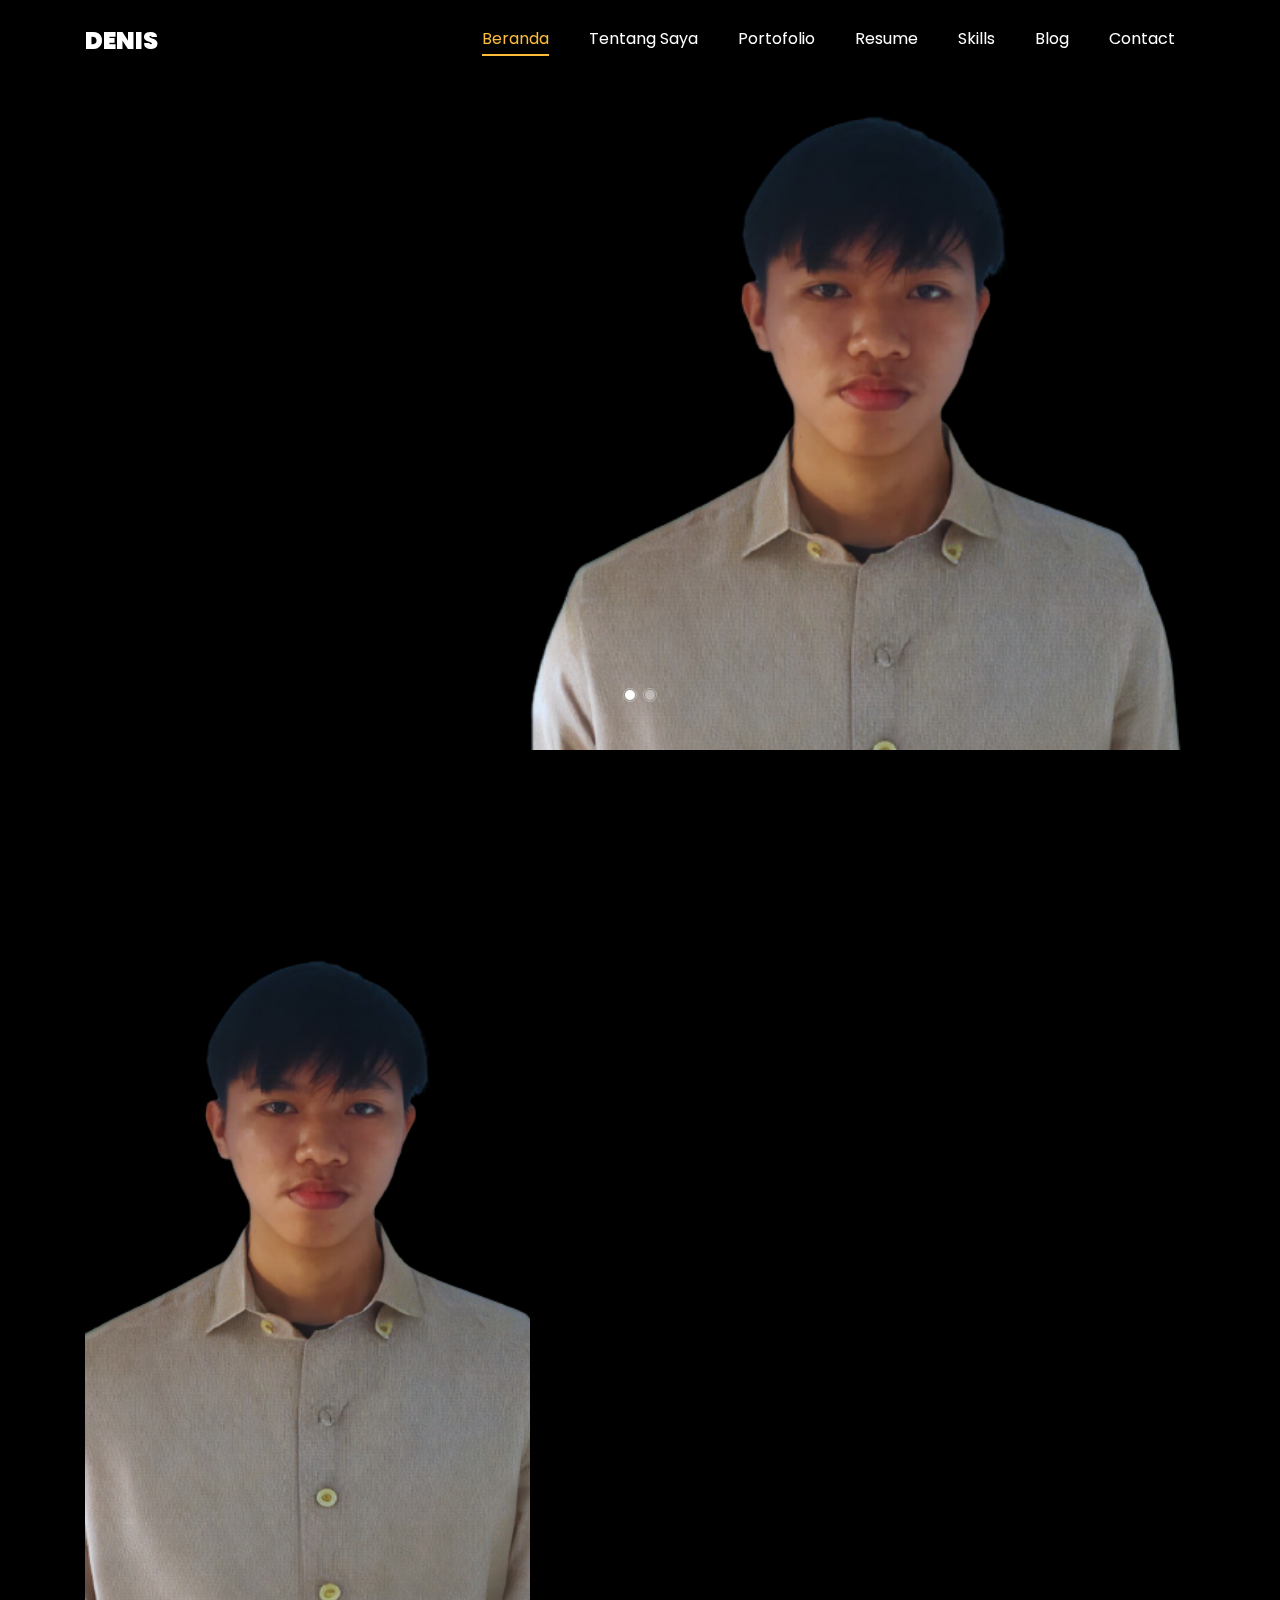
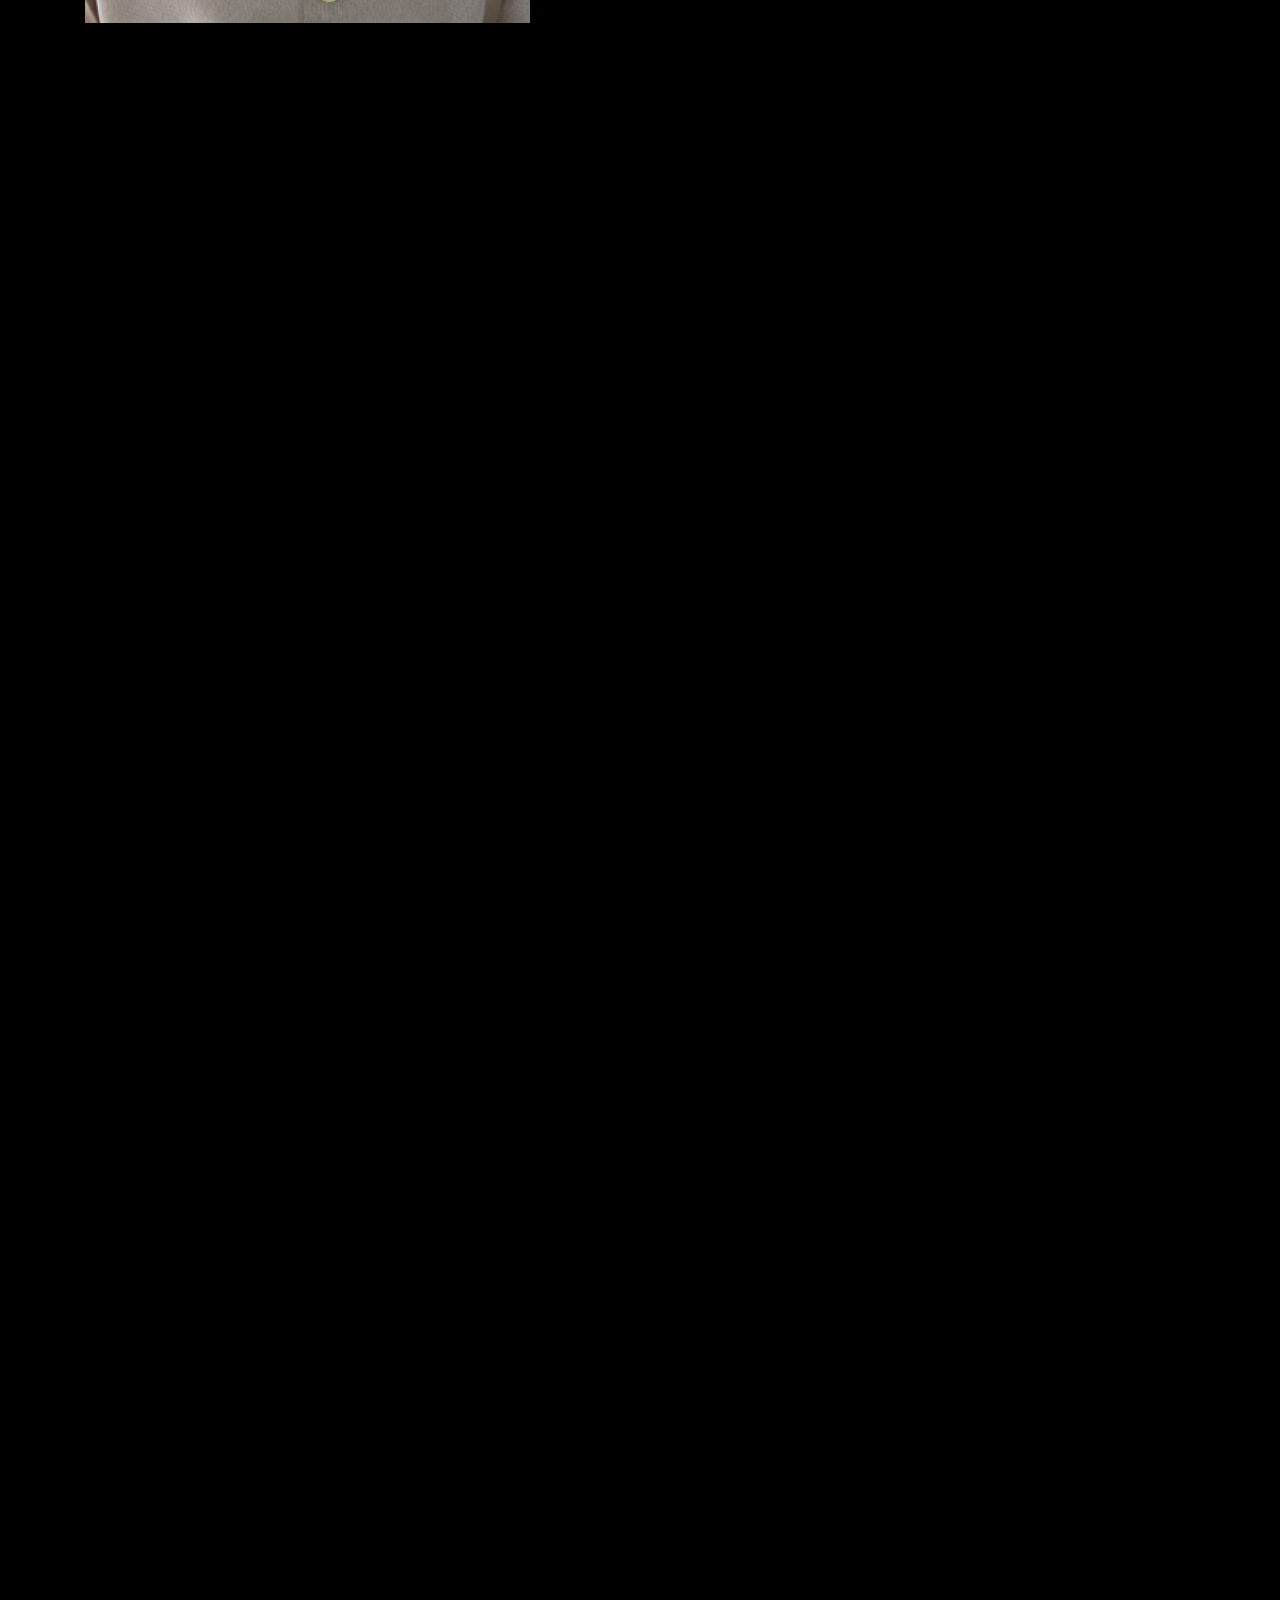
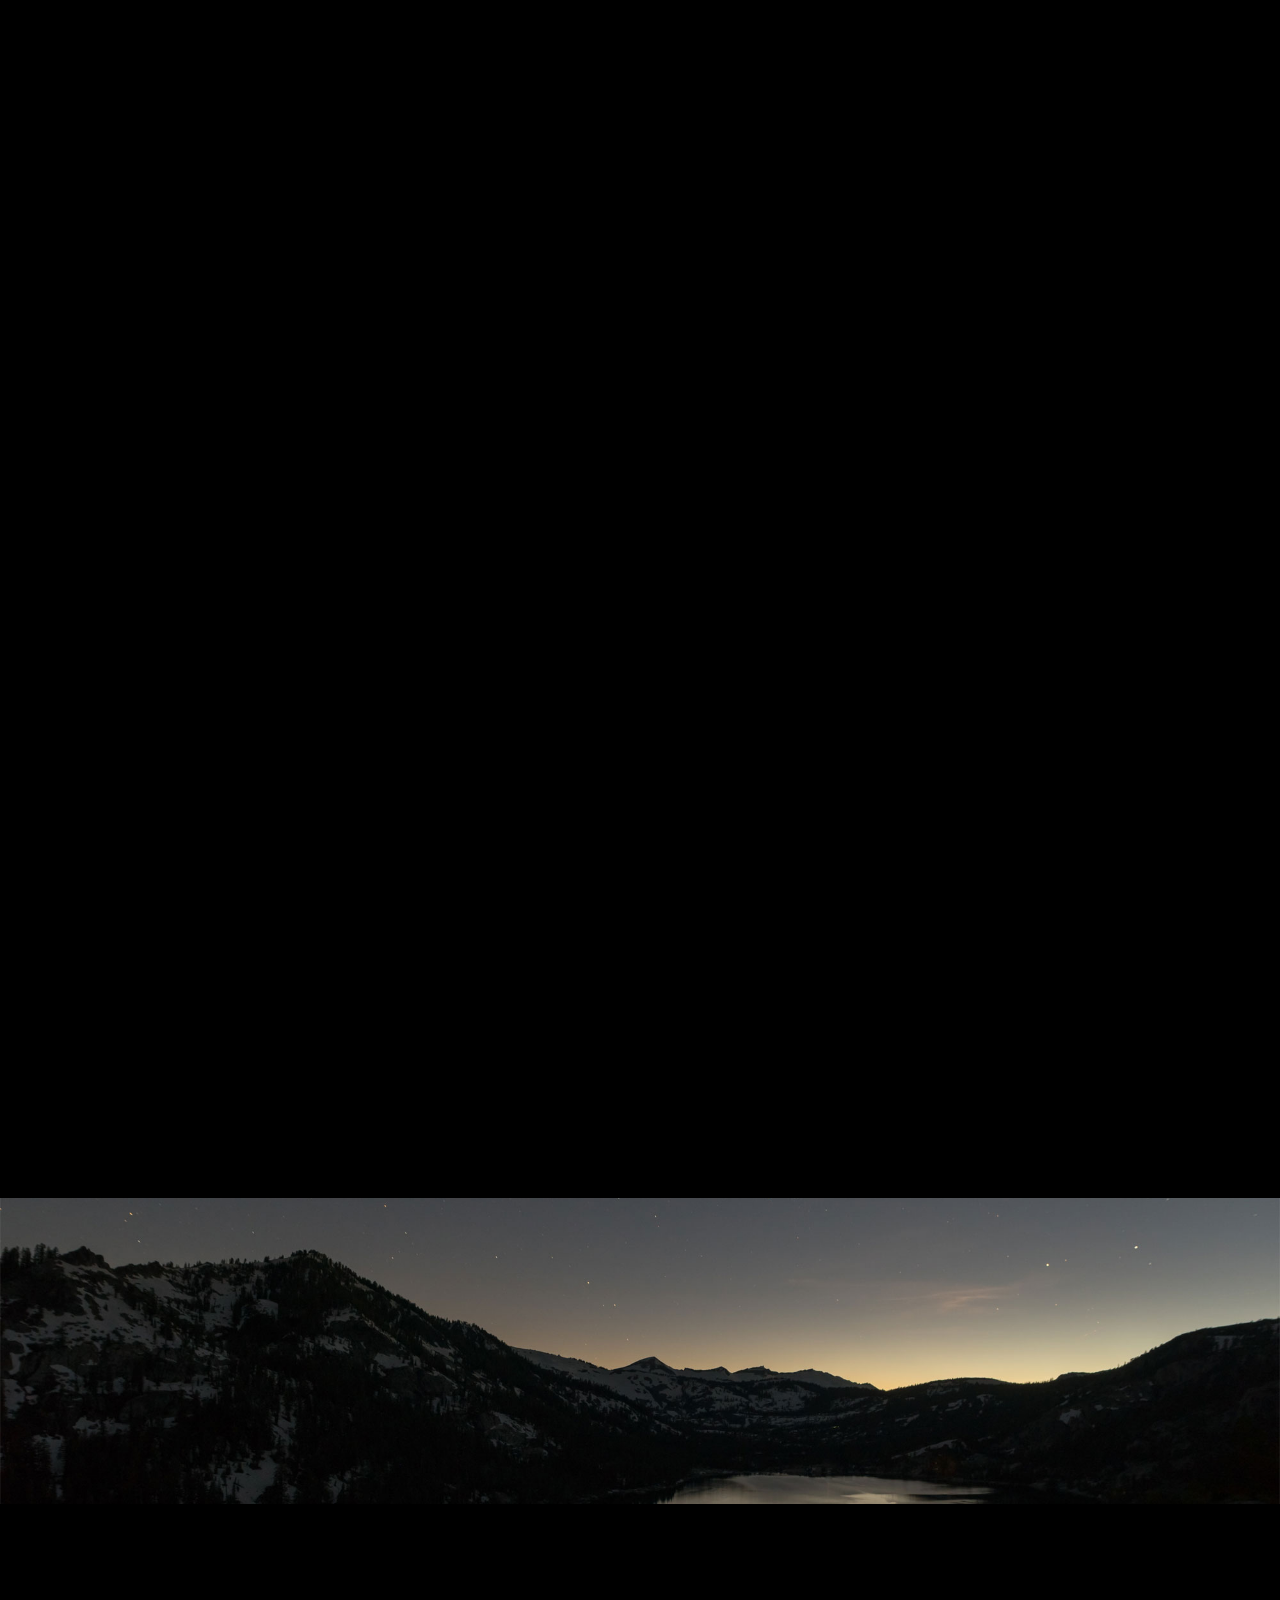
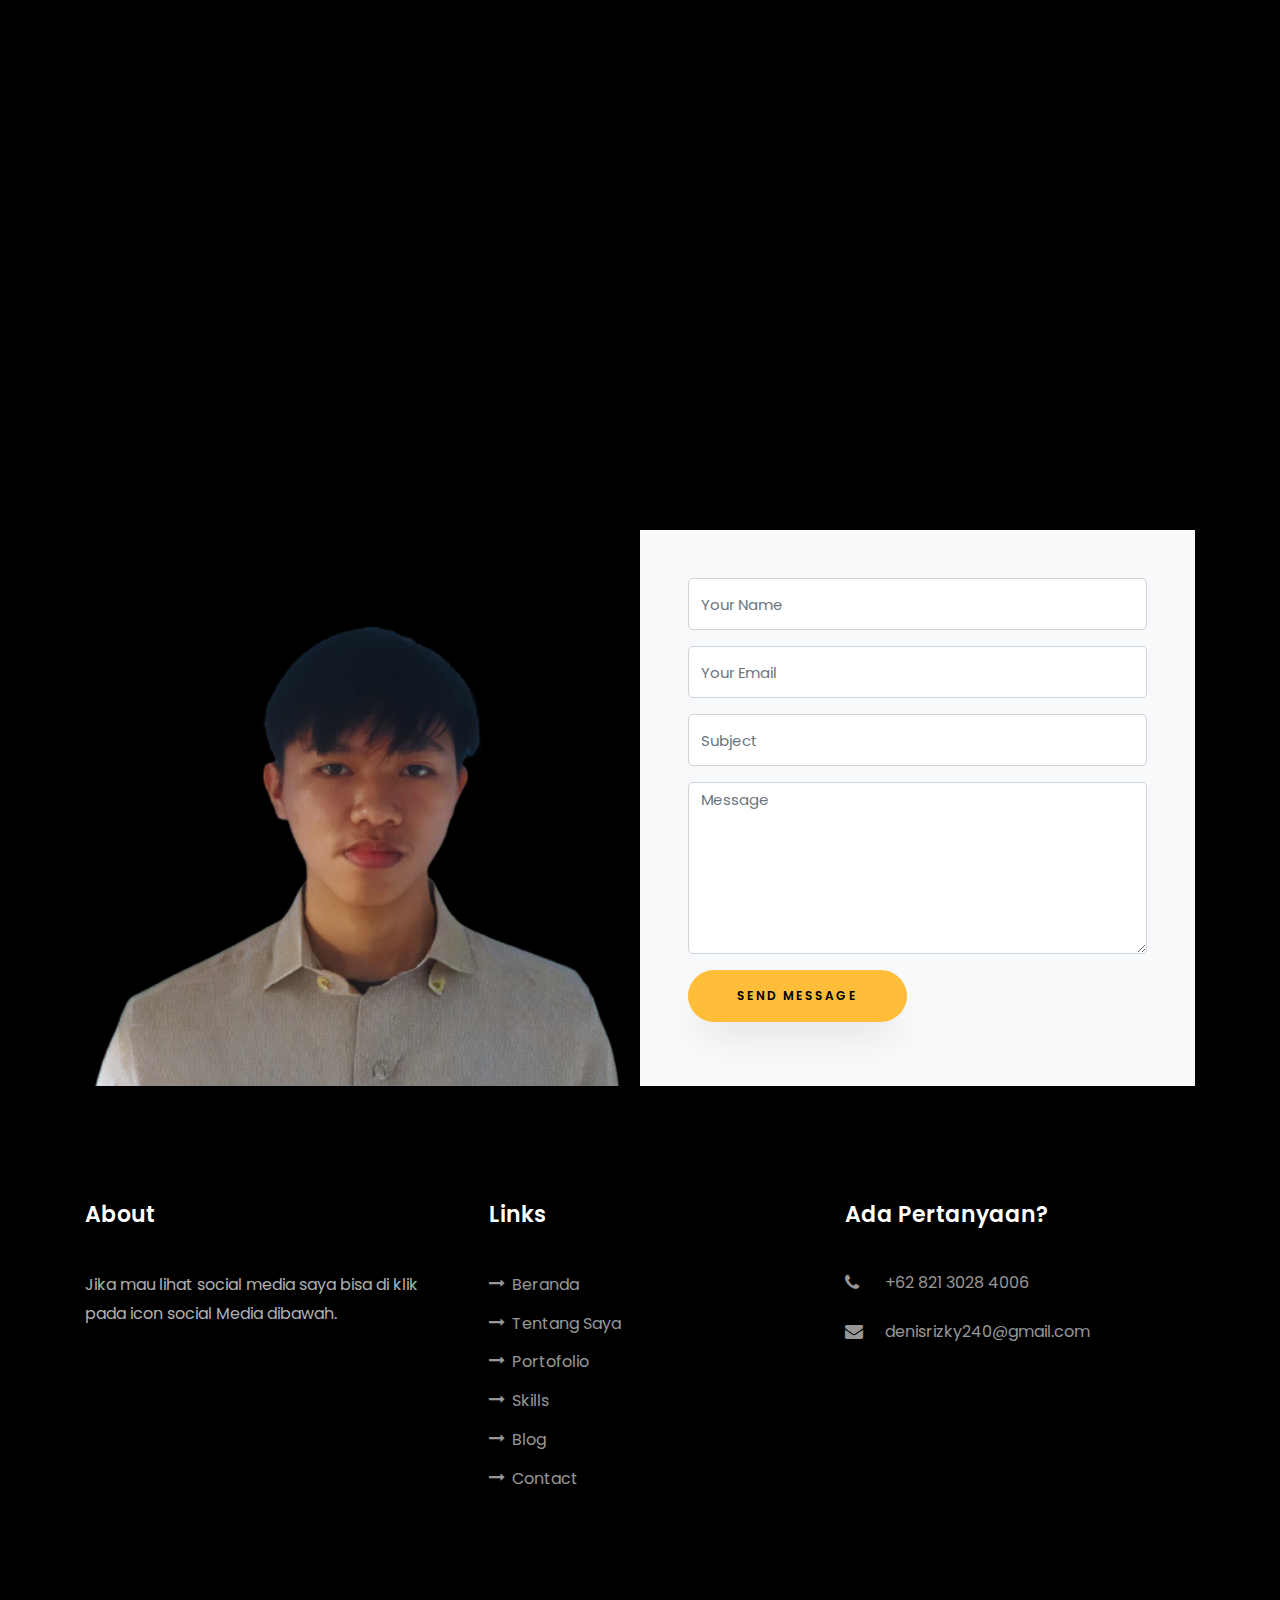
==== commit 8c394b3d: "Update index.html" ====
--- a/index.html
+++ b/index.html
@@ -149,7 +149,7 @@
 				
 			</div>
 
-		<!--	<div class="col-md-6">
+		<!----	<div class="col-md-6">
 				<div class="resume-wrap ftco-animate">
 					<span class="date">2023</span>
 					<h2>Art &amp; Creative Director</h2>
@@ -179,22 +179,60 @@
 					<p class="mt-4">
 							
 							<img src="images/VSGA.png" alt="Gambar_Langit" style="width:500px;height:400px;"></div>
+
+							
 				
 							
 				
 			</div>
-
-		<!--	<div class="col-md-6">
-				<div class="resume-wrap ftco-animate">
-					<span class="date">2023</span>
-					<h2>Art &amp; Creative Director</h2>
-					<span class="position">Cambridge University</span>
-					<p class="mt-4">A small river named Duden flows by their place and supplies it with the necessary regelialia. It is a paradisematic country, in which roasted parts of sentences fly into your mouth.</p>
-				</div>-->
-
-    		
-					
-				
+			<section class="ftco-section ftco-no-pb" id="portofolio-section">
+				<div class="container">
+					<div class="row justify-content-center pb-6">
+				  <div class="col-md-10 heading-section text-center ftco-animate">
+					  
+					<p>Karya</p>
+				  </div>
+				</div>
+				<div class="row">
+					<div class="col-md-4">
+						<div class="resume-wrap ftco-animate">
+							
+						<span class="date" style="font-size: 10px;">Tasikmalaya, 25 July 2023</span>
+							<h2>Menggunakan PHOTOSHOP</h2>
+							<span class="position"></span><a href="https://www.instagram.com/p/Curn2UxhrSB/?igshid=MmU2YjMzNjRlOQ==" >@jkt48.zee</a></span>
+									
+									<img src="images/ZEE.jpg" alt="Gambar_Langit" style="width:300px;height:300px;"></div>
+						
+									
+						
+					</div>
+		
+				<div class="col-md-4">
+						<div class="resume-wrap ftco-animate">
+							
+							<span class="date" style="font-size: 10px;">Tasikmalaya, 25 July 2023</span>
+							<h2>  Menggunakan PHOTOSHOP</h2>
+						
+							<span class="position"></span><a href="https://www.instagram.com/p/Cq7p6c2ry-J/?igshid=MmU2YjMzNjRlOQ==" >@vonnyfelicia</a></span>
+									
+									<img src="images/vonzy2.jpg" alt="Gambar_Langit" style="width:300px;height:300px;"></div>
+						</div>
+						<div class="col-md-4">
+							<div class="resume-wrap ftco-animate">
+								
+								<span class="date" style="font-size: 10px;">Tasikmalaya, 25 July 2023</span>
+								<h2>  Menggunakan PHOTOSHOP</h2>
+							
+								<span class="position"></span><a href="https://instagram.com/denisrizkyfauzi?igshid=NTc4MTIwNjQ2YQ==" >@denisrizkyfauzi</a></span>
+										
+										<img src="images/denis.jpg" alt="Gambar_Langit" style="width:300px;height:300px;"></div>
+							</div>
+				</div>
+    		<div class="container">
+    		<div class="row justify-content-center pb-5">
+          	<div class="col-md-10 heading-section text-center ftco-animate">
+          	
+           
 					
 
 			</div>
@@ -548,6 +586,7 @@
         </div>
         <div class="row">
           <div class="col-md-12 text-center">
+			
 
             <p><!-- Link back to Colorlib can't be removed. Template is licensed under CC BY 3.0. -->
  
@@ -579,4 +618,4 @@
   <script src="js/main.js"></script>
     
   </body>
-</html>+</html>
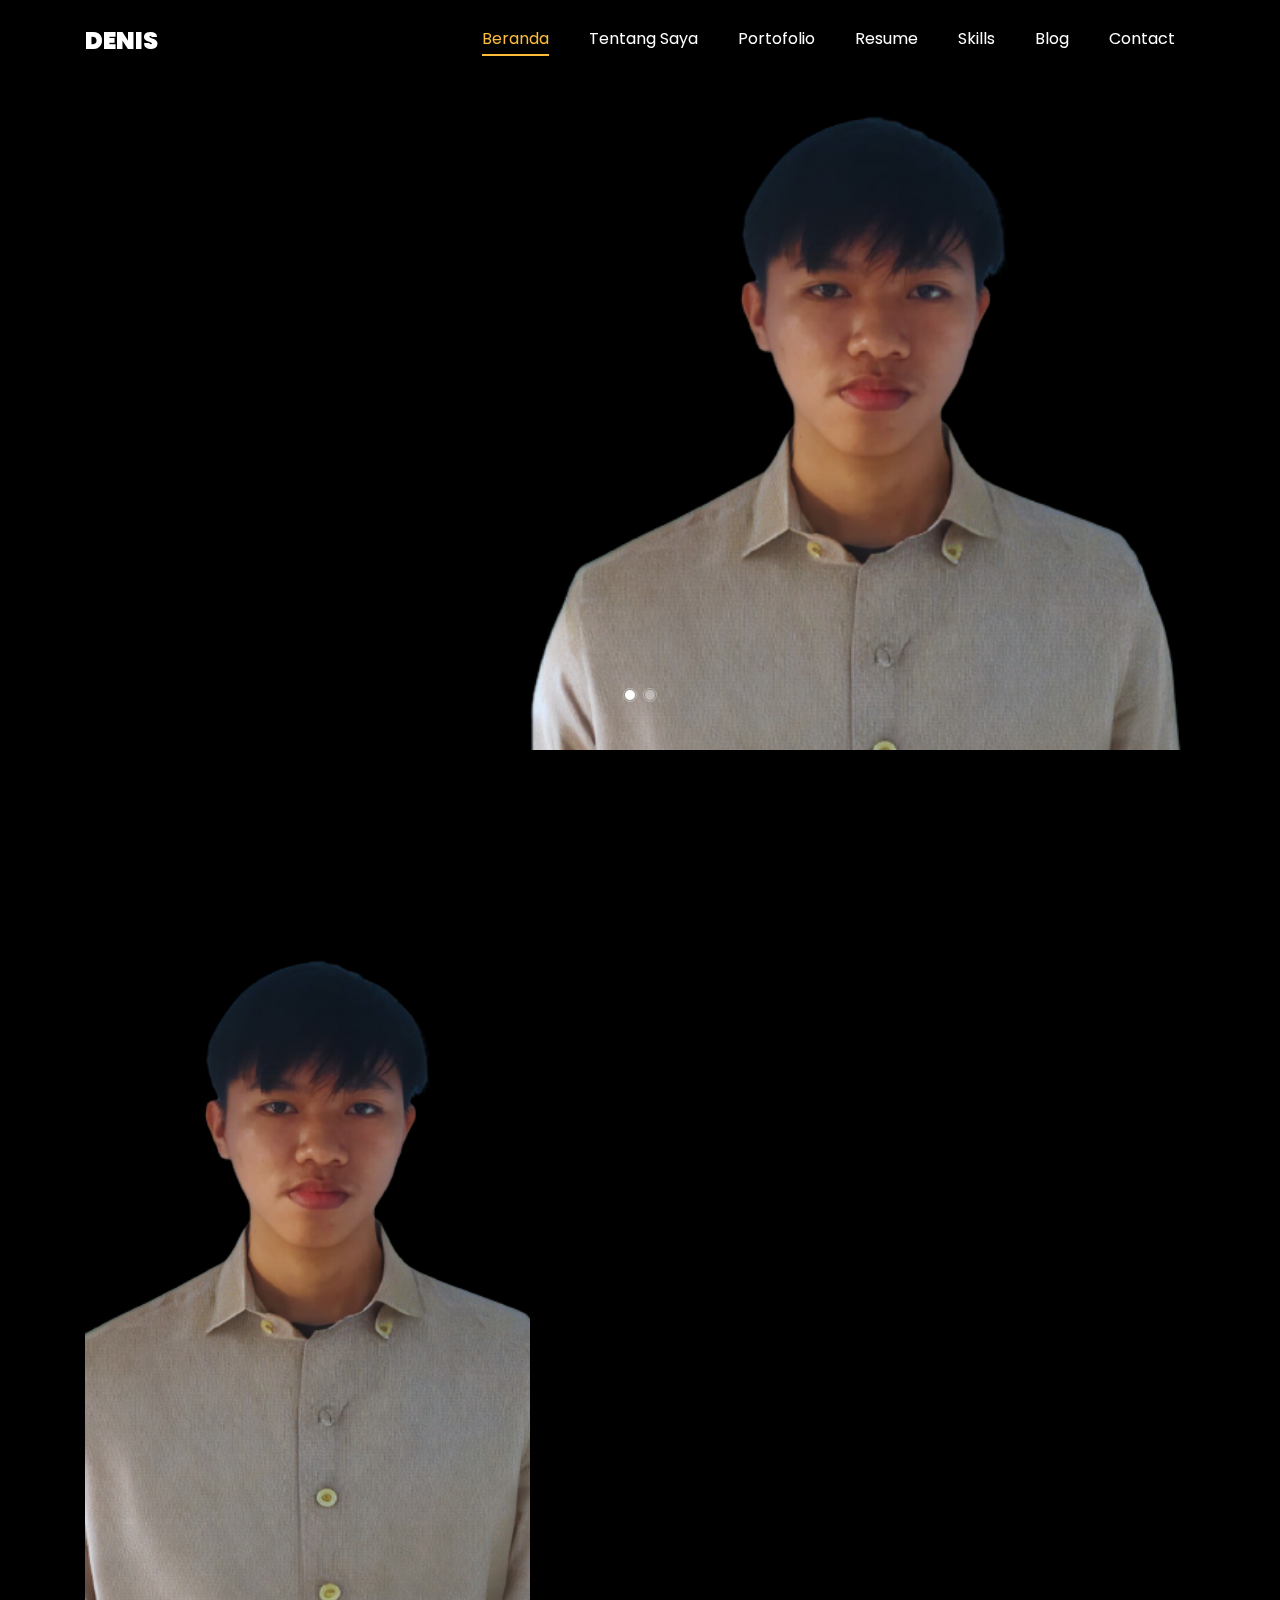
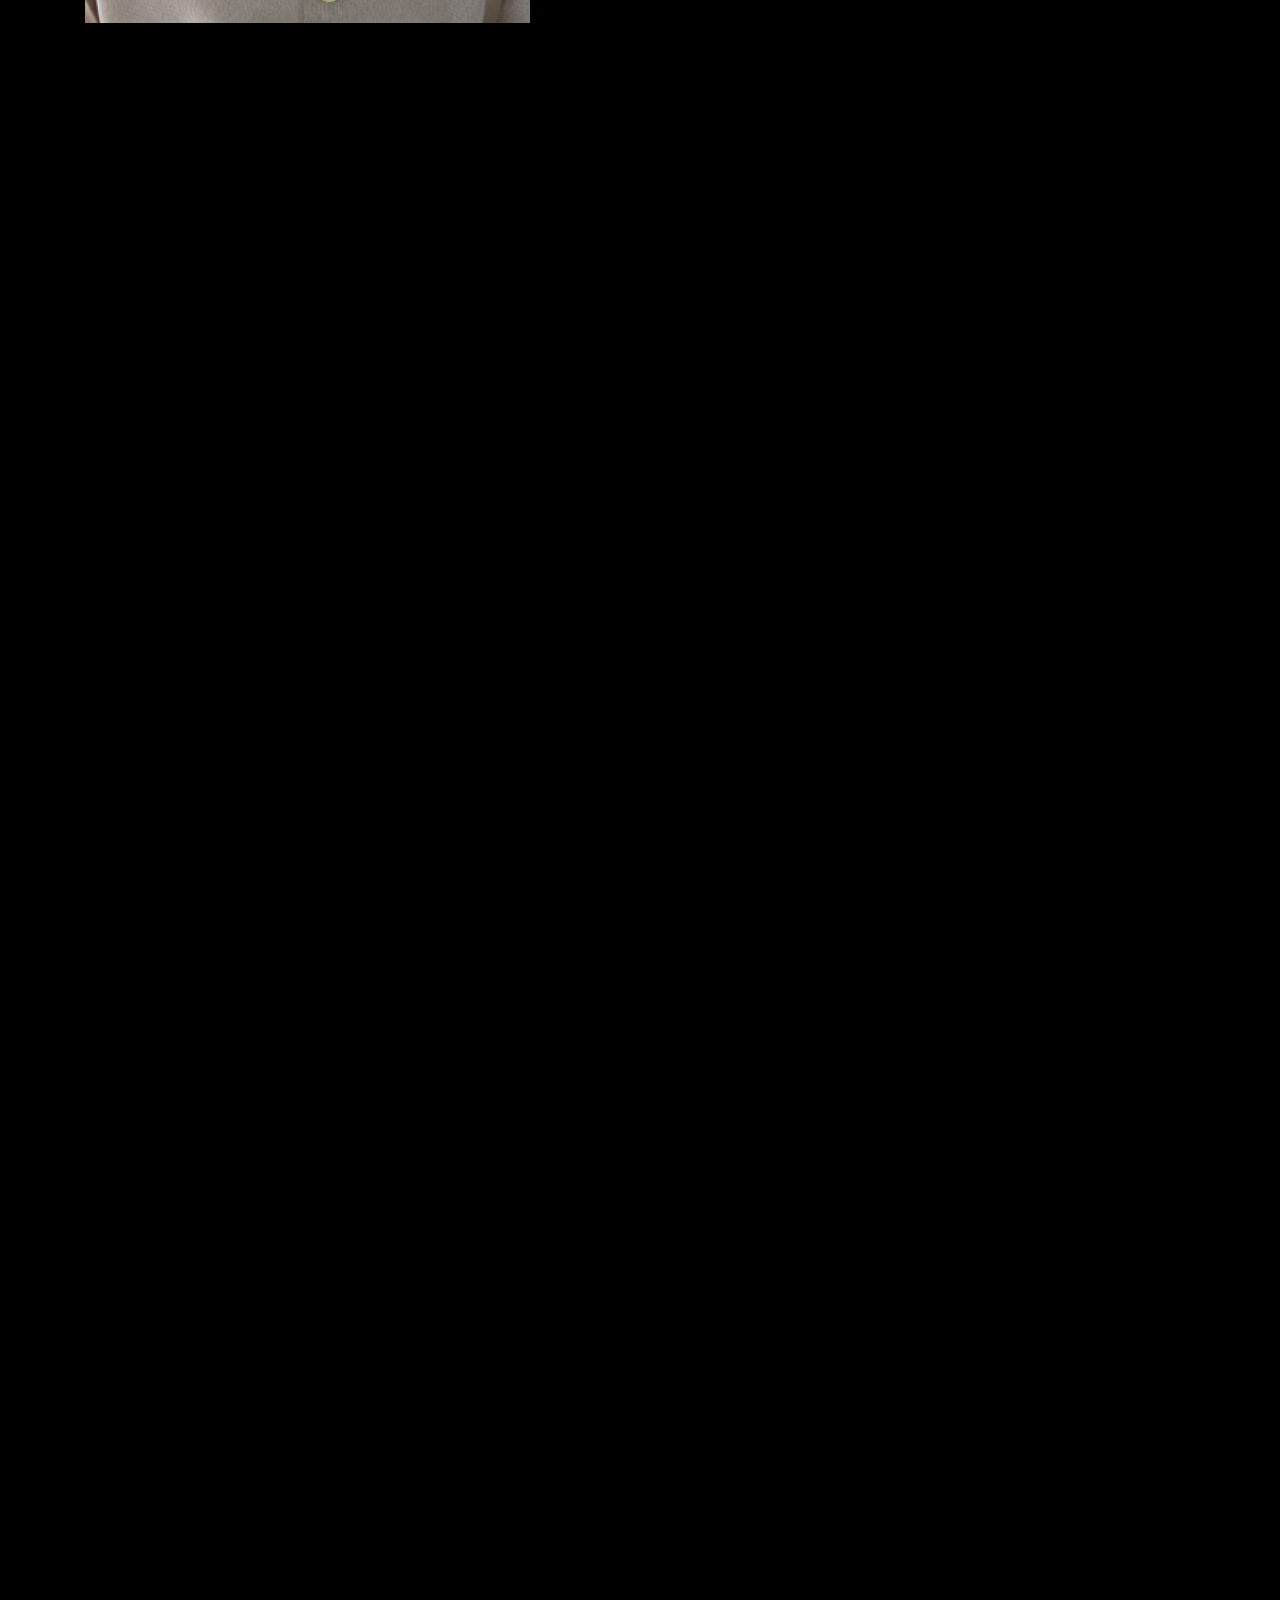
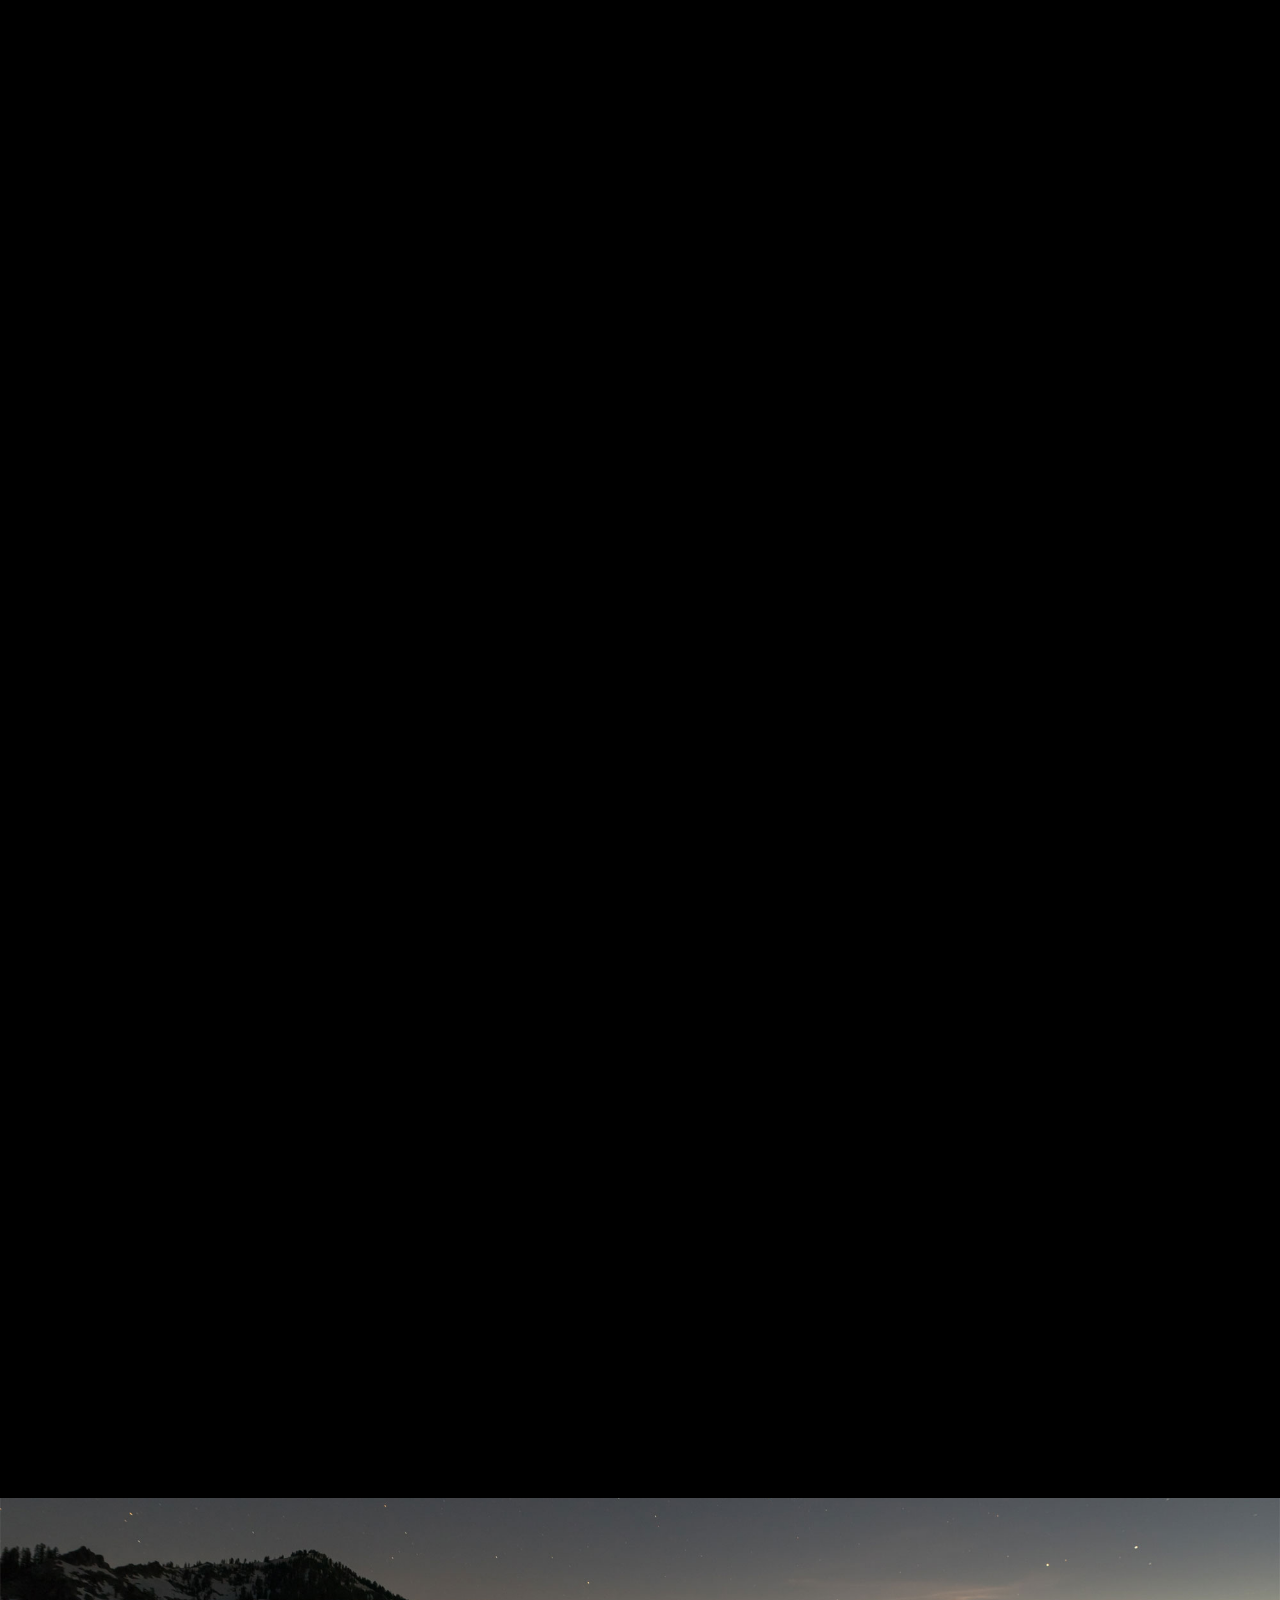
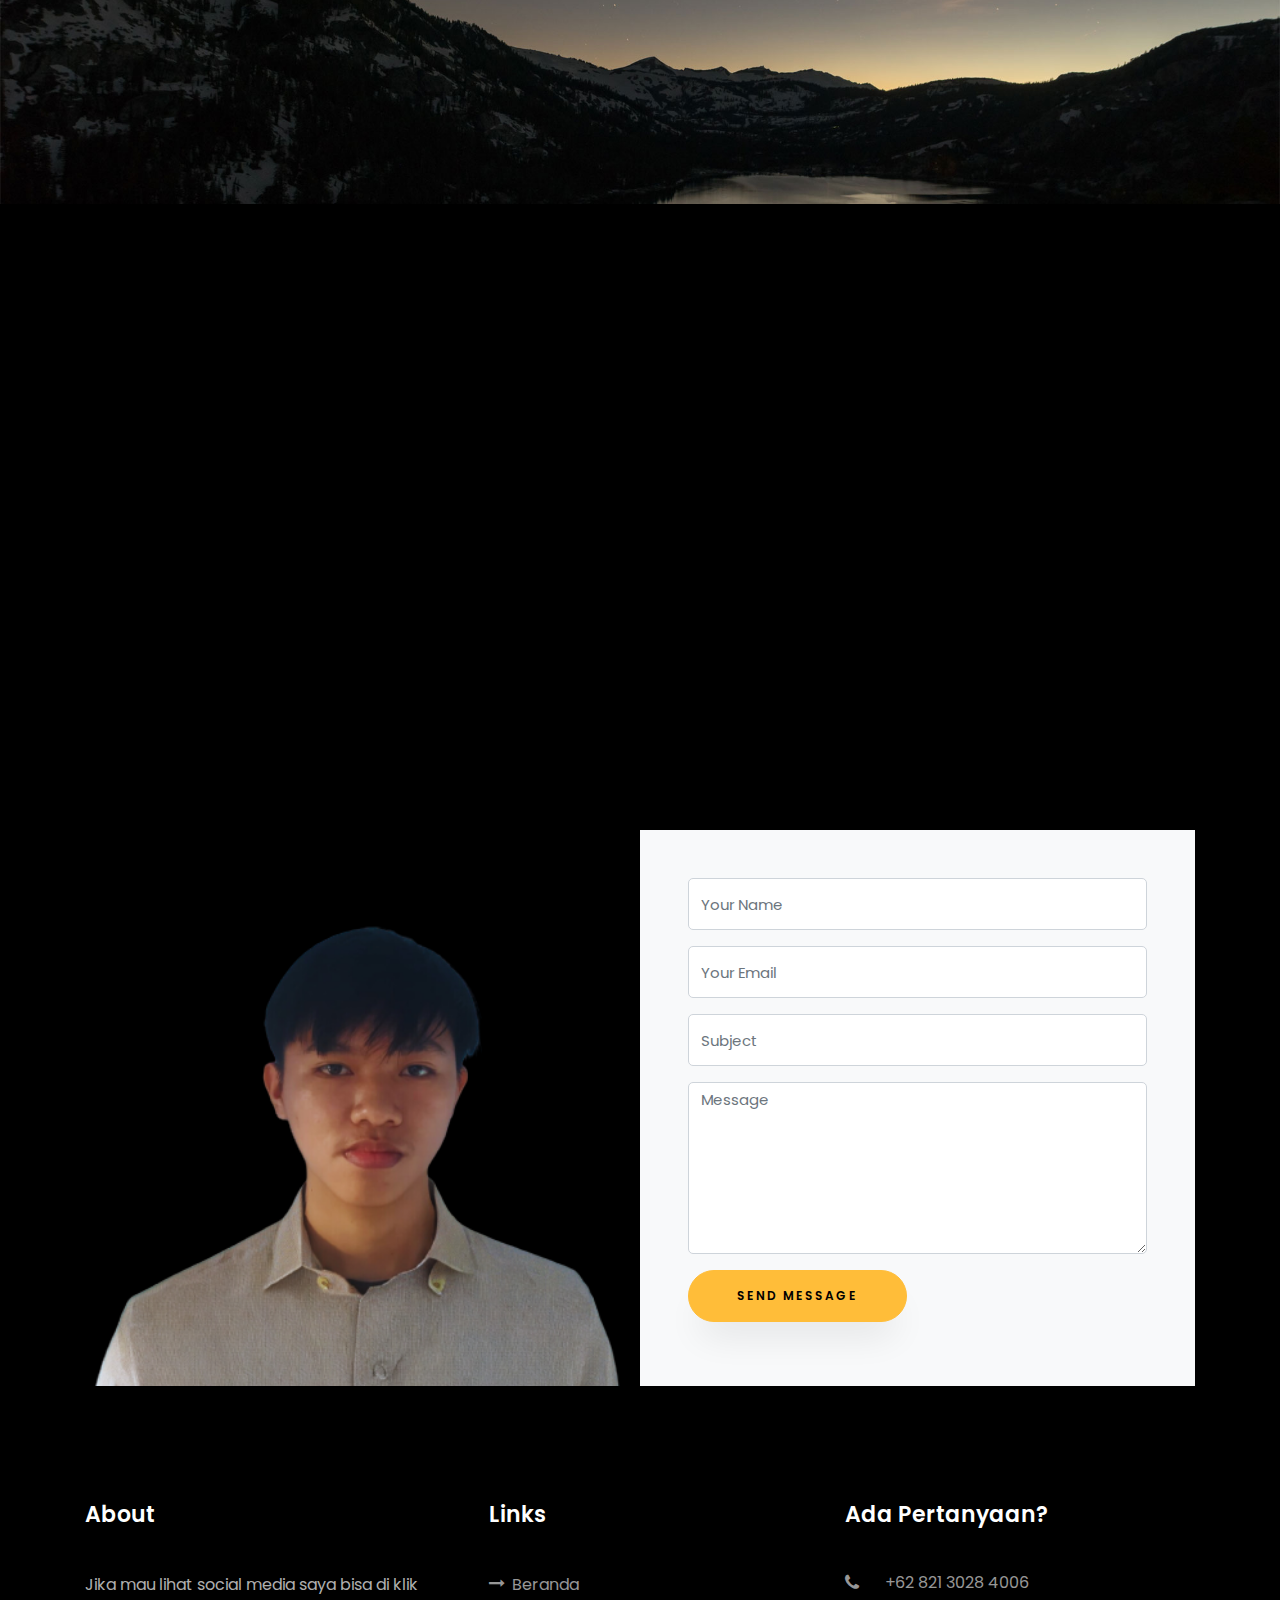
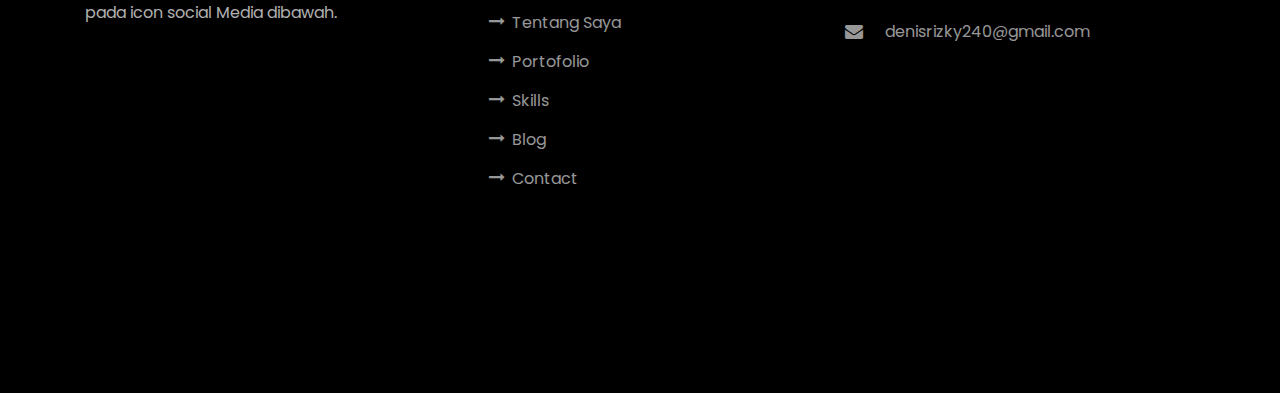
==== commit 7df67872: "Update index.html" ====
--- a/index.html
+++ b/index.html
@@ -210,7 +210,7 @@
 				<div class="col-md-4">
 						<div class="resume-wrap ftco-animate">
 							
-							<span class="date" style="font-size: 10px;">Tasikmalaya, 25 July 2023</span>
+							<span class="date" style="font-size: 10px;">Tasikmalaya, 30 July 2023</span>
 							<h2>  Menggunakan PHOTOSHOP</h2>
 						
 							<span class="position"></span><a href="https://www.instagram.com/p/Cq7p6c2ry-J/?igshid=MmU2YjMzNjRlOQ==" >@vonnyfelicia</a></span>
@@ -220,7 +220,7 @@
 						<div class="col-md-4">
 							<div class="resume-wrap ftco-animate">
 								
-								<span class="date" style="font-size: 10px;">Tasikmalaya, 25 July 2023</span>
+								<span class="date" style="font-size: 10px;">Tasikmalaya, 20 July 2023</span>
 								<h2>  Menggunakan PHOTOSHOP</h2>
 							
 								<span class="position"></span><a href="https://instagram.com/denisrizkyfauzi?igshid=NTc4MTIwNjQ2YQ==" >@denisrizkyfauzi</a></span>
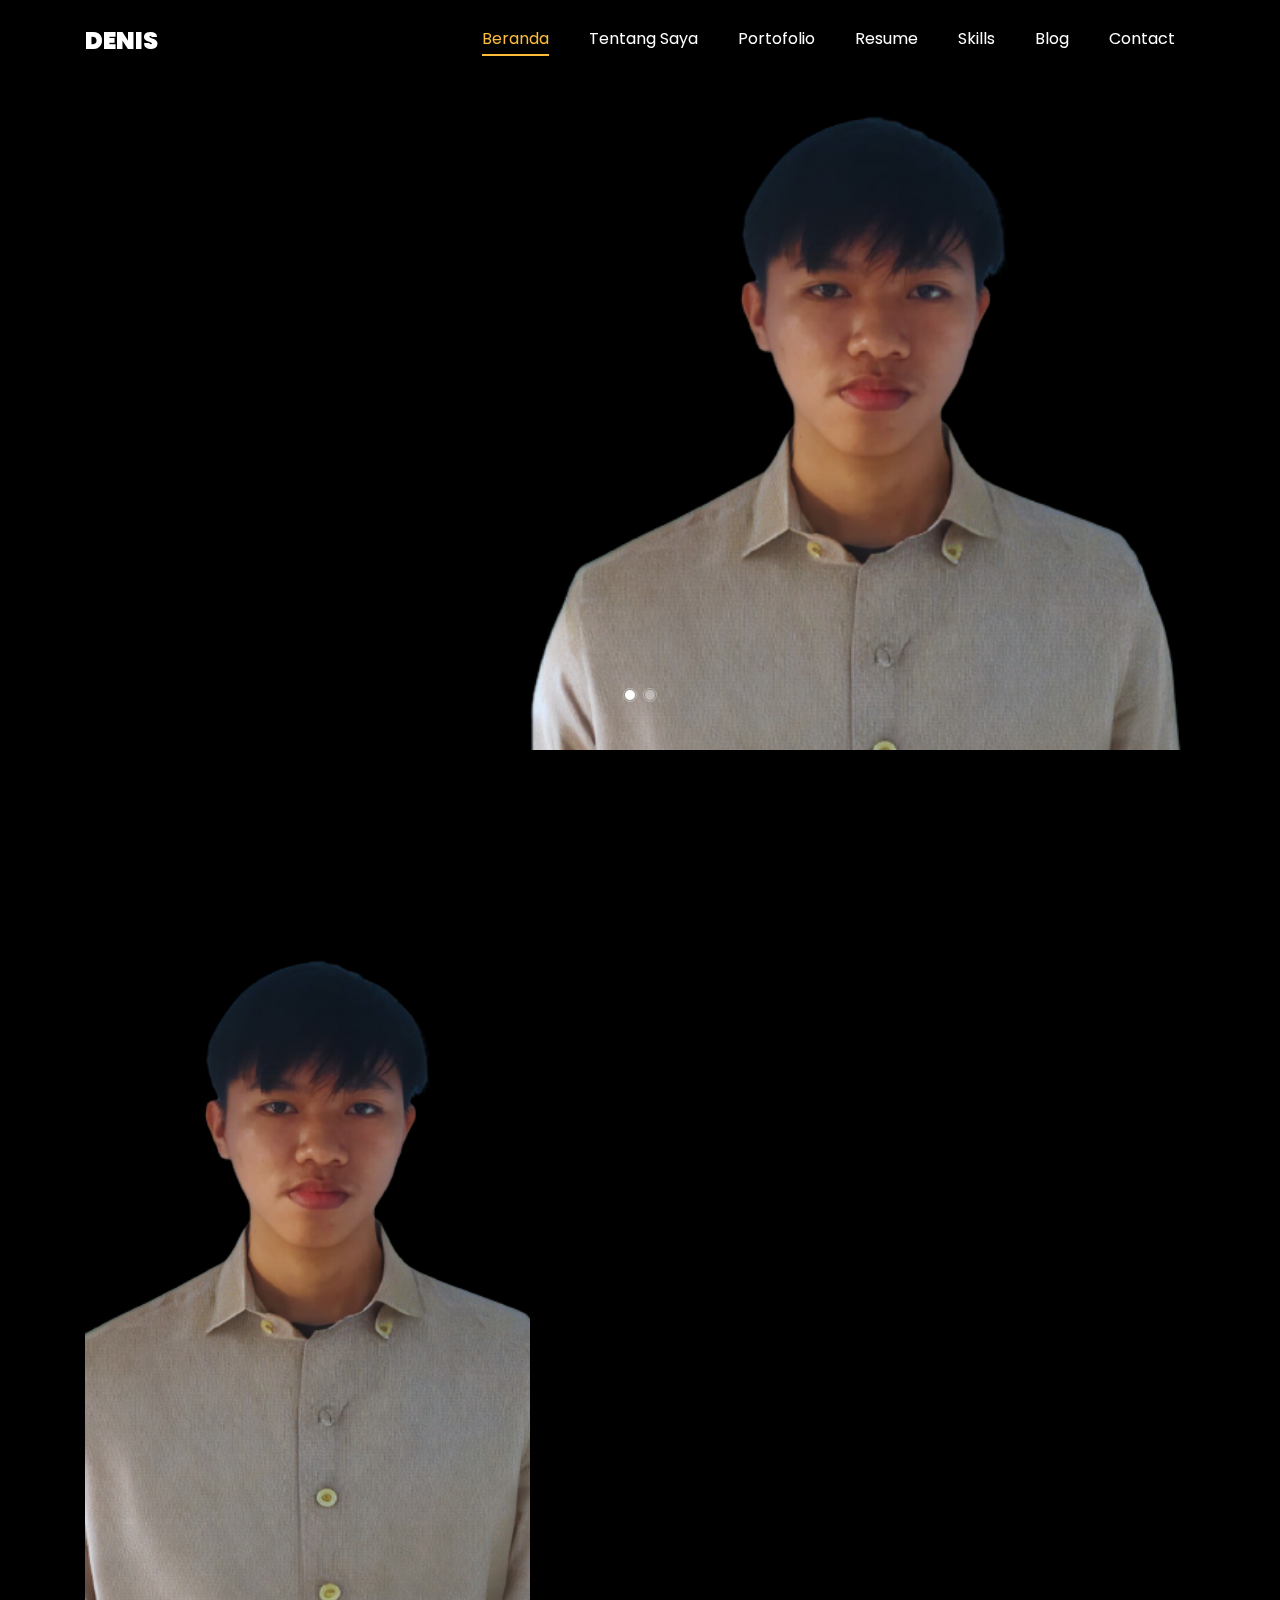
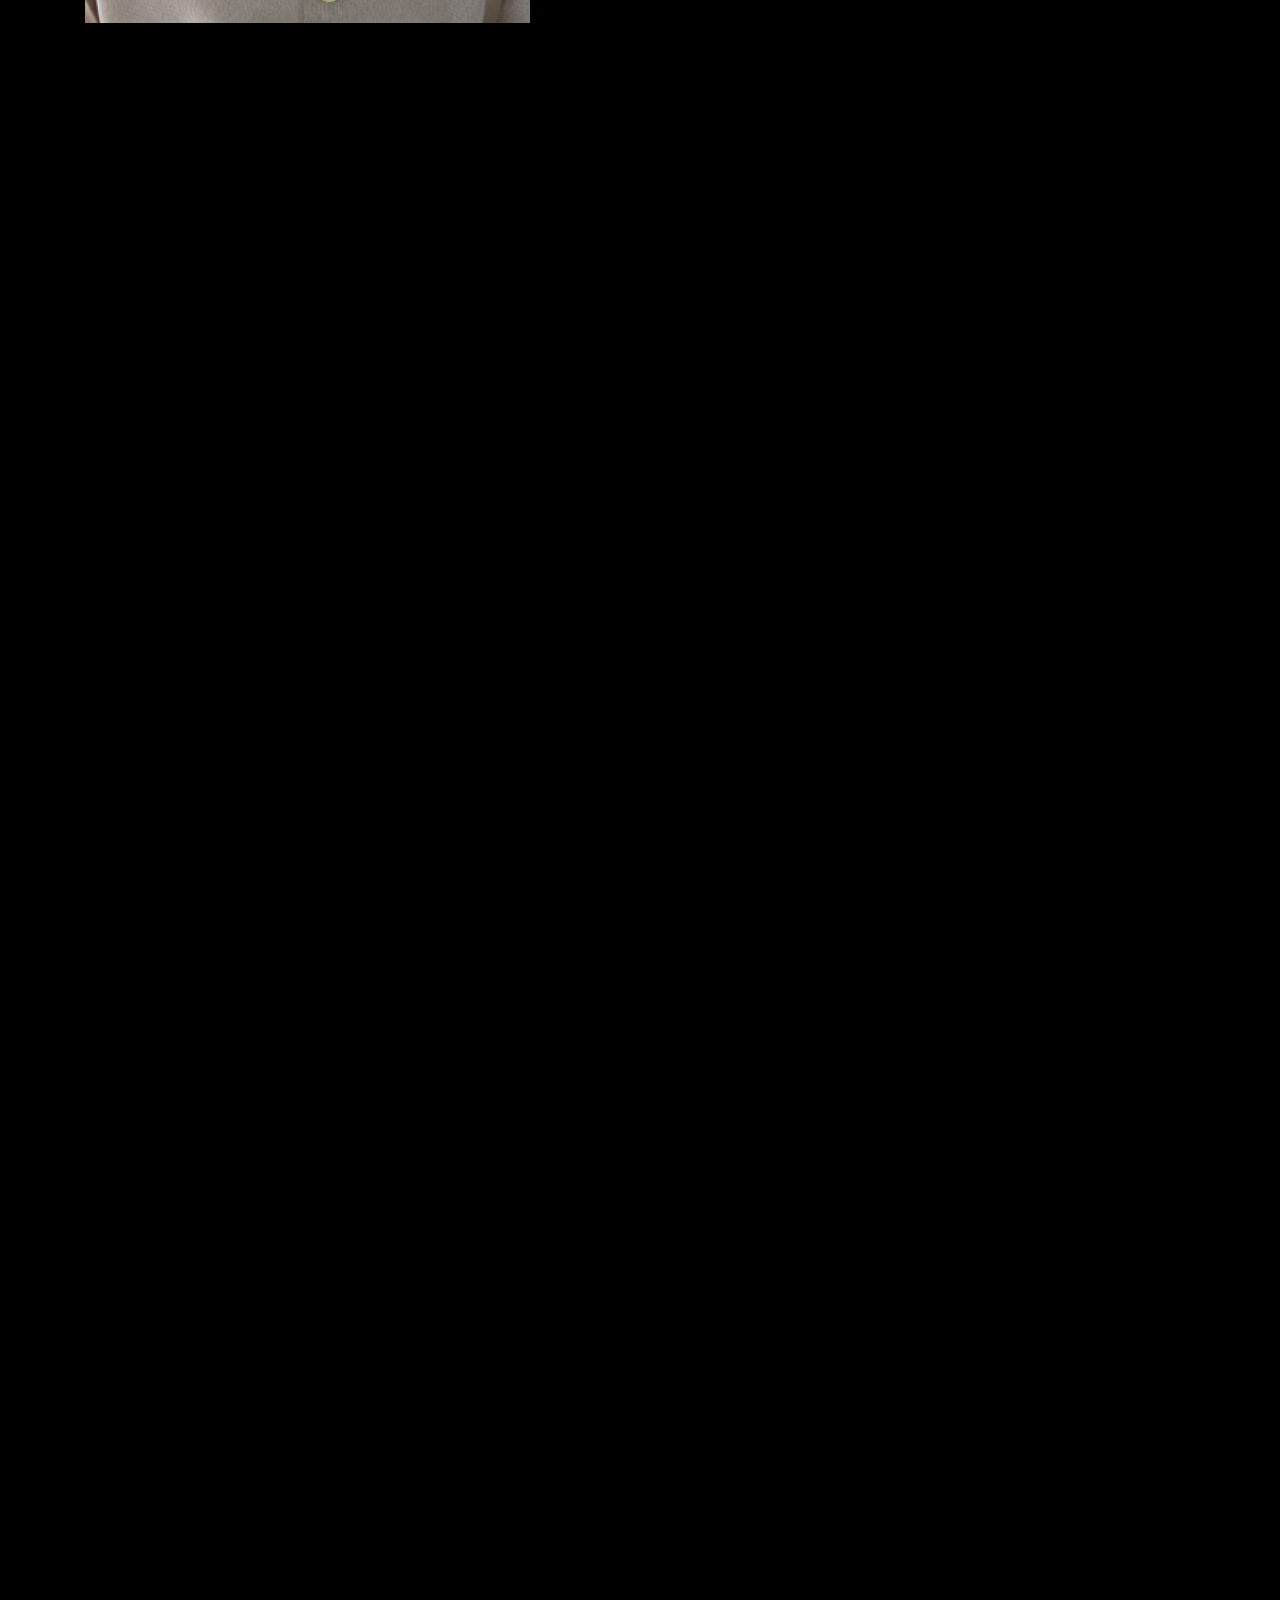
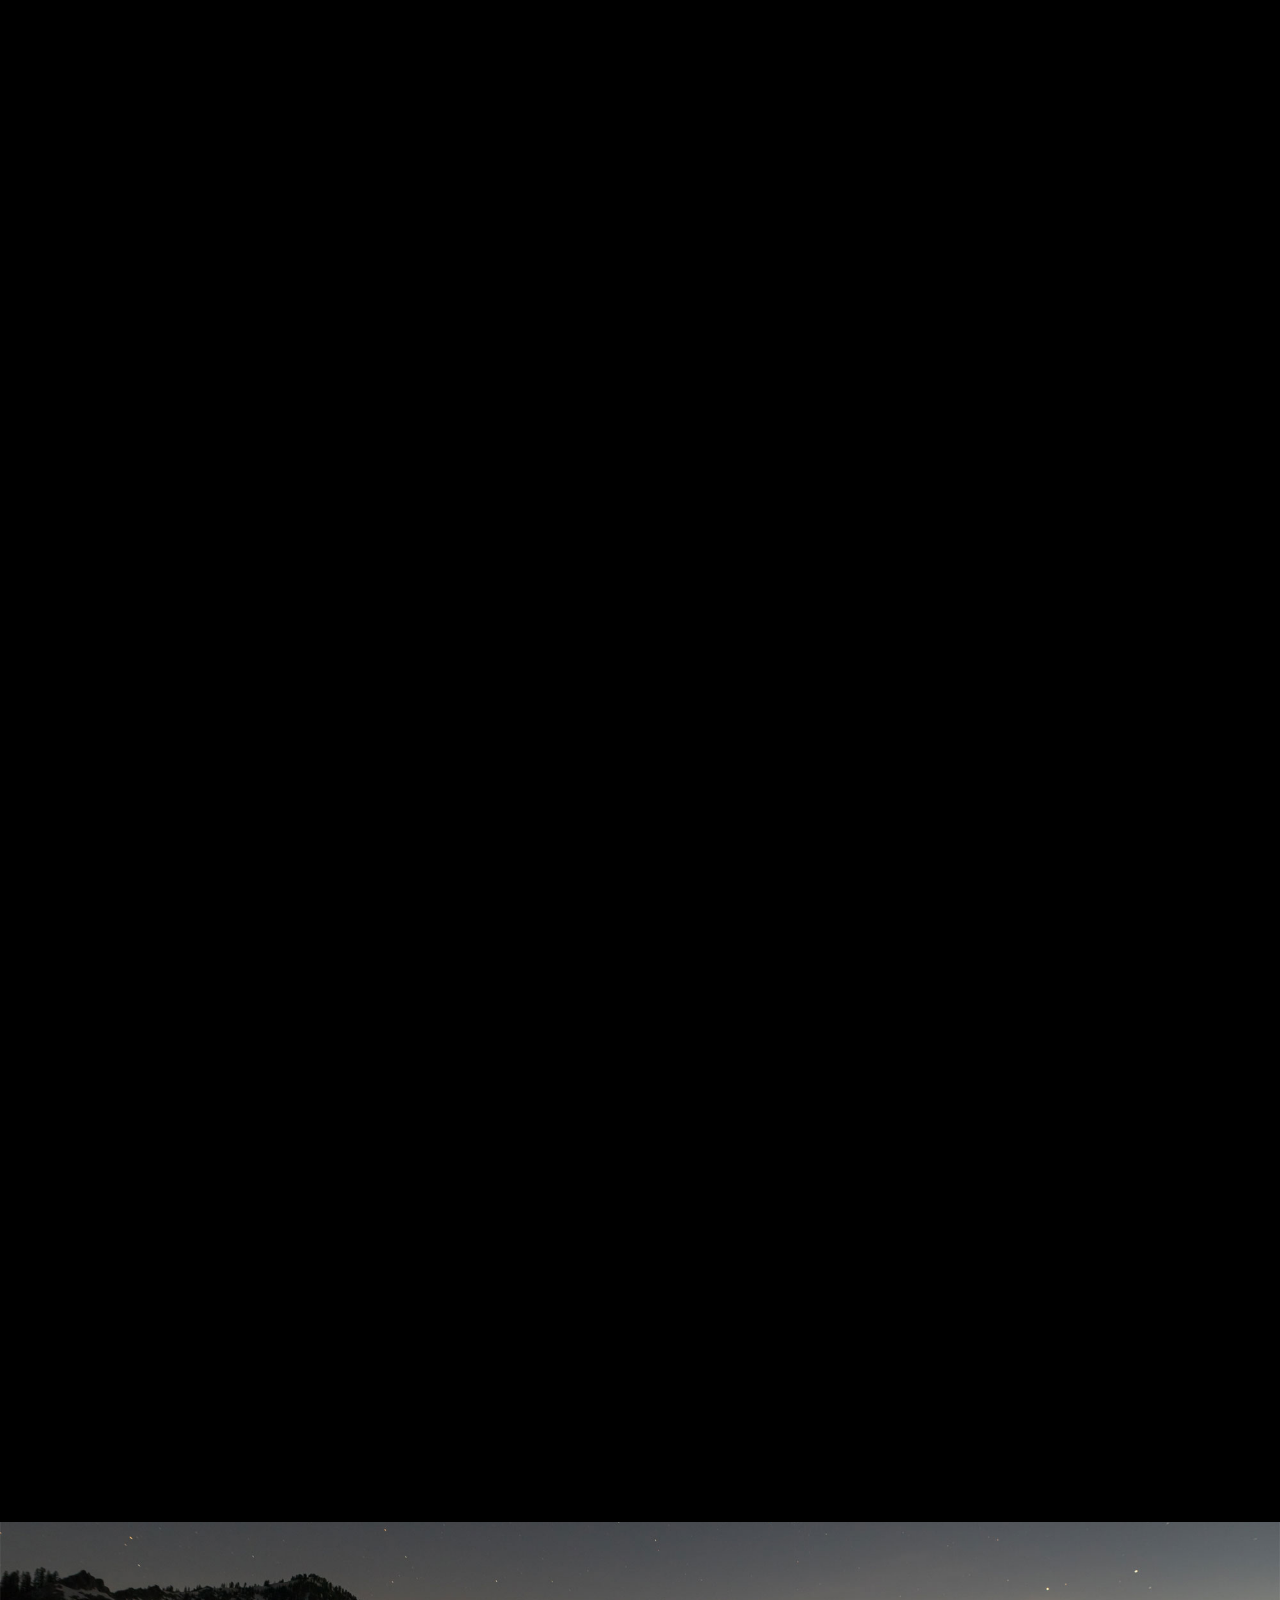
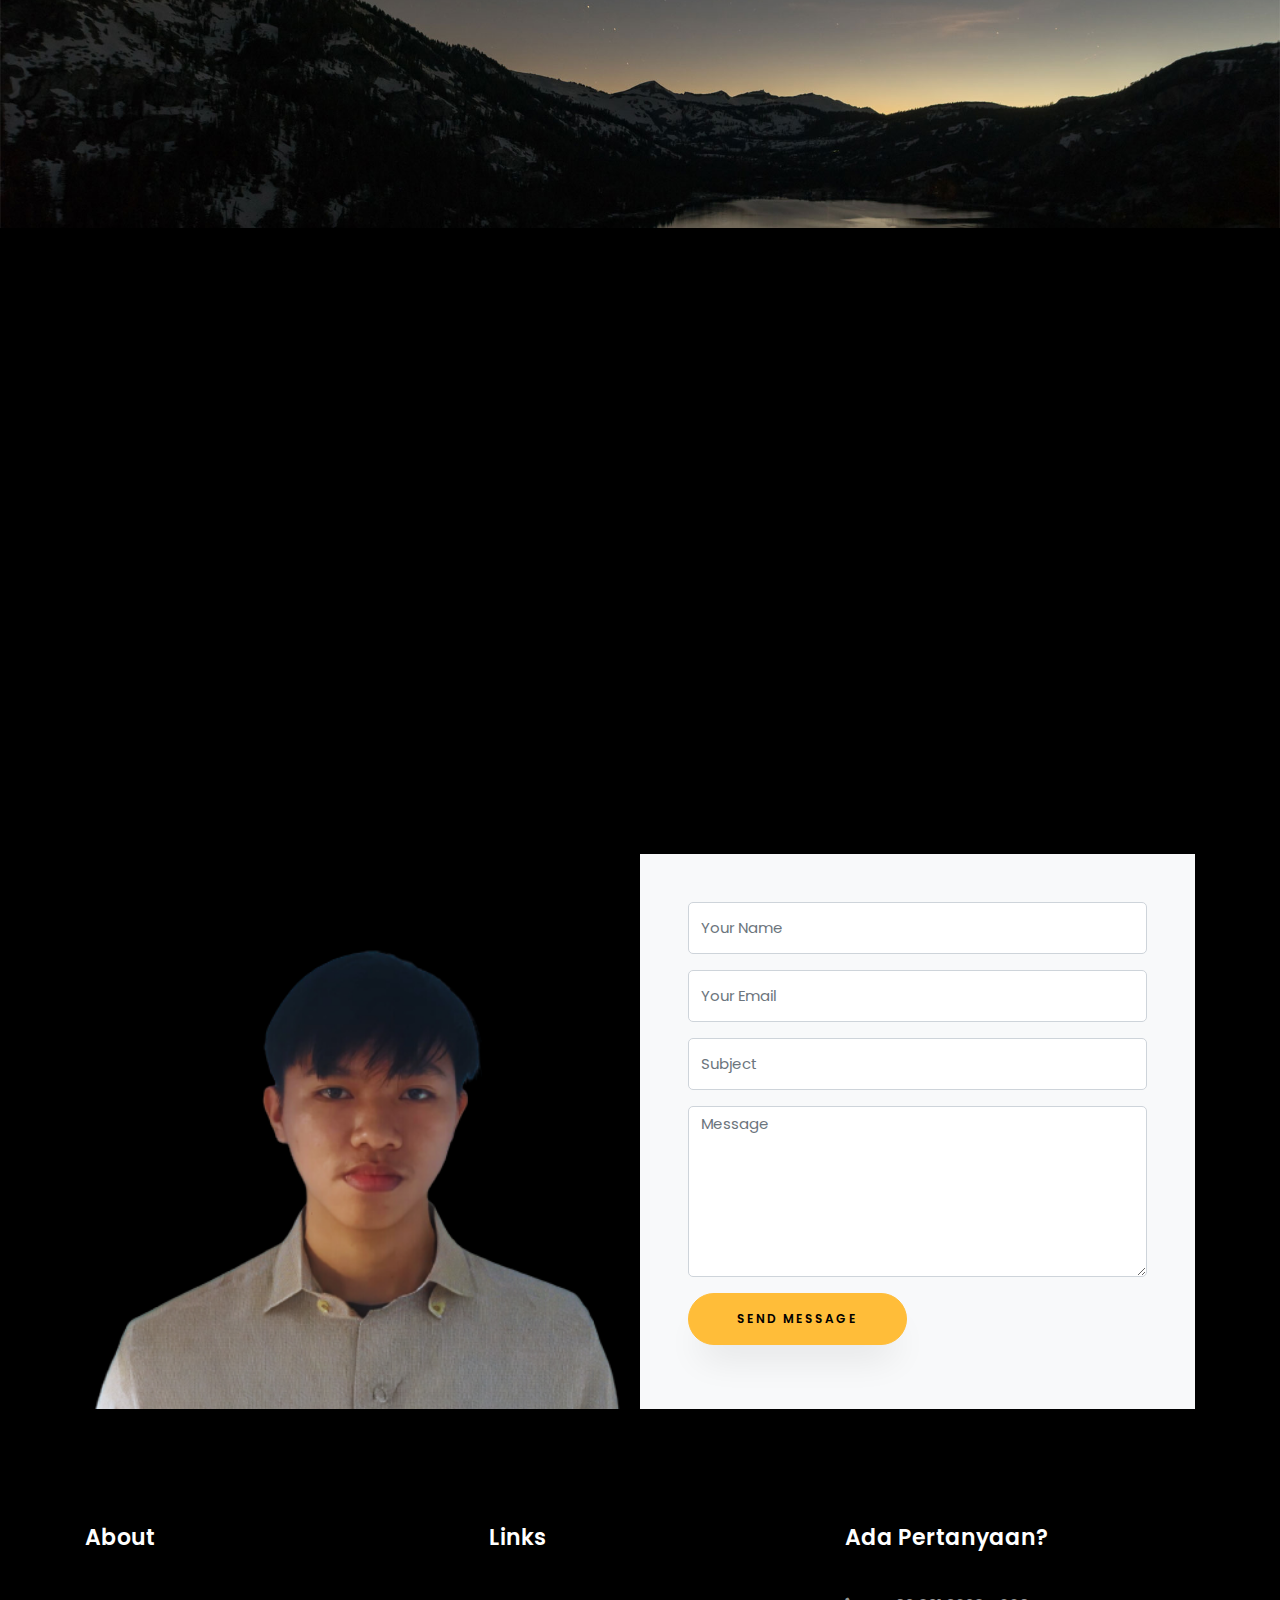
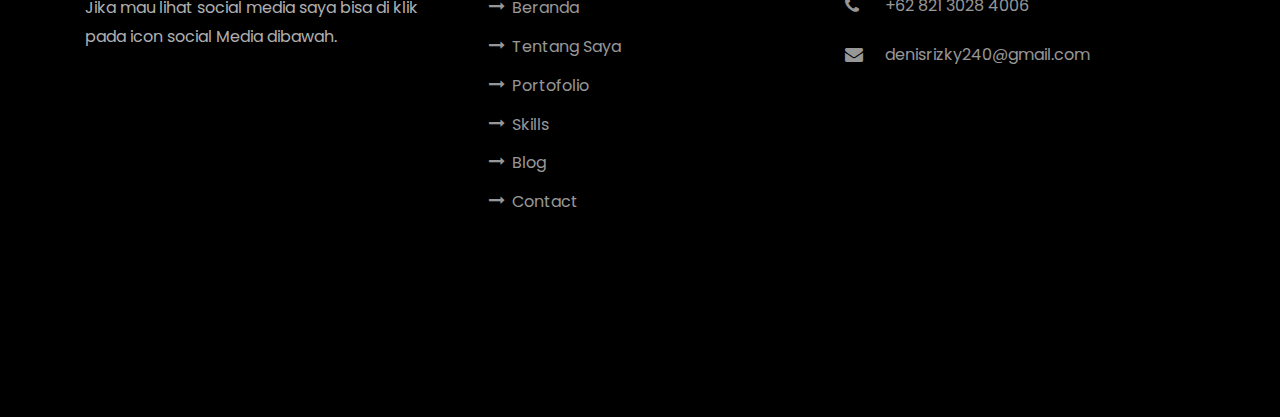
==== commit 00a5d51a: "Update index.html" ====
--- a/index.html
+++ b/index.html
@@ -167,21 +167,65 @@
     		<div class="row justify-content-center pb-5">
           <div class="col-md-10 heading-section text-center ftco-animate">
           	
-            <p>SERTIFIKAT YANG PERNAH DIDAPAT</p>
-          </div>
-        </div>
-		<div class="row">
-			<div class="col-md-6">
-				<div class="resume-wrap ftco-animate">
-					<span class="date">2023-2023</span>
-					<h2>SERTIFIKAT PELATIHAN JUNIOR WEB DEVELOPER</h2>
-					<span class="position"></span>BPPTIK </span>
-					<p class="mt-4">
-							
-							<img src="images/VSGA.png" alt="Gambar_Langit" style="width:500px;height:400px;"></div>
-
-							
+            
+          </div>
+        </div>
+		
 				
+							
+				
+			</div>
+			<section class="ftco-section ftco-no-pb" id="portofolio-section">
+				<div class="container">
+					<div class="row justify-content-center pb-6">
+				  <div class="col-md-10 heading-section text-center ftco-animate">
+					  
+					<p>SERTIFIKAT YANG PERNAH DIDAPAT</p>
+				  </div>
+				</div>
+				<div class="row">
+					<div class="col-md-5">
+						<div class="resume-wrap ftco-animate">
+							
+						<span class="date" style="font-size: 10px;"> 09 Agustus 2023</span>
+							<h2>JUNOR WEB DEVELOPER</h2>
+							<h6>diselenggarakan oleh BPPTIK KOMINFO</h6>
+							
+									
+									<img src="images/vsga.jpg" alt="Gambar_Langit" style="width:400px;height:400px;"></div>
+						
+									
+						
+					</div>
+		
+				<div class="col-md-5">
+						<div class="resume-wrap ftco-animate">
+							
+							<span class="date" style="font-size: 10px;"></span>
+							<h2> PELATIHAN JUNIOR WEB DEVELOPER</h2>
+							<h6>diselenggarakan oleh BPPTIK KOMINFO</h6>
+						
+					
+									
+									<img src="images/VSGA.png" alt="Gambar_Langit" style="width:400px;height:400px;"></div>
+						</div>
+						<!--
+						<div class="col-md-4">
+							<div class="resume-wrap ftco-animate">
+								
+								<span class="date" style="font-size: 10px;">Tasikmalaya, 25 July 2023</span>
+								<h2>  Menggunakan PHOTOSHOP</h2>
+							
+								<span class="position"></span><a href="https://instagram.com/denisrizkyfauzi?igshid=NTc4MTIwNjQ2YQ==" >@denisrizkyfauzi</a></span>
+										
+										<img src="images/denis.jpg" alt="Gambar_Langit" style="width:300px;height:300px;"></div>
+							</div>
+							-->
+							
+				</div>
+		</div>
+        </div>
+		
 							
 				
 			</div>
@@ -210,7 +254,7 @@
 				<div class="col-md-4">
 						<div class="resume-wrap ftco-animate">
 							
-							<span class="date" style="font-size: 10px;">Tasikmalaya, 30 July 2023</span>
+							<span class="date" style="font-size: 10px;">Tasikmalaya, 25 July 2023</span>
 							<h2>  Menggunakan PHOTOSHOP</h2>
 						
 							<span class="position"></span><a href="https://www.instagram.com/p/Cq7p6c2ry-J/?igshid=MmU2YjMzNjRlOQ==" >@vonnyfelicia</a></span>
@@ -220,7 +264,7 @@
 						<div class="col-md-4">
 							<div class="resume-wrap ftco-animate">
 								
-								<span class="date" style="font-size: 10px;">Tasikmalaya, 20 July 2023</span>
+								<span class="date" style="font-size: 10px;">Tasikmalaya, 25 July 2023</span>
 								<h2>  Menggunakan PHOTOSHOP</h2>
 							
 								<span class="position"></span><a href="https://instagram.com/denisrizkyfauzi?igshid=NTc4MTIwNjQ2YQ==" >@denisrizkyfauzi</a></span>
@@ -345,22 +389,25 @@
 					</div>
 					<div class="col-md-6 animate-box">
 						<div class="progress-wrap ftco-animate">
+							<h3>PGOTOSHOP</h3>
+							<div class="progress">
+							 	<div class="progress-bar color-5" role="progressbar" aria-valuenow="45"
+							  	aria-valuemin="0" aria-valuemax="100" style="width:45%">
+							    <span></span>
+							  	</div>
+							</div>
+						</div>
+					</div>
+					<div class="col-md-6 animate-box">
+						<div class="progress-wrap ftco-animate">
 							<h3>FIGMA</h3>
 							<div class="progress">
-							 	<div class="progress-bar color-5" role="progressbar" aria-valuenow="85"
-							  	aria-valuemin="0" aria-valuemax="100" style="width:85%">
-							    <span>85%</span>
-							  	</div>
-							</div>
-						</div>
-					</div>
-					<div class="col-md-6 animate-box">
-						<div class="progress-wrap ftco-animate">
-							<h3>PHOTOSHOP</h3>
-							<div class="progress">
-							 	<div class="progress-bar color-6" role="progressbar" aria-valuenow="45"
-							  	aria-valuemin="0" aria-valuemax="100" style="width:45%">
-							    <span>45%</span>
+								
+							 	<div class="progress-bar color-6" role="progressbar" aria-valuenow="100"
+							  	aria-valuemin="0" aria-valuemax="100" style="width: 85%">
+								
+								  <span class="custom-span">45%</span>
+								  <span>85%</span>
 							  	</div>
 							</div>
 						</div>
@@ -514,7 +561,7 @@
 
         <div class="row no-gutters block-9">
           <div class="col-md-6 order-md-last d-flex">
-            <form action="#" class="bg-light p-4 p-md-5 contact-form">
+            <form action="single.html" class="bg-light p-4 p-md-5 contact-form">
               <div class="form-group">
                 <input type="text" class="form-control" placeholder="Your Name">
               </div>
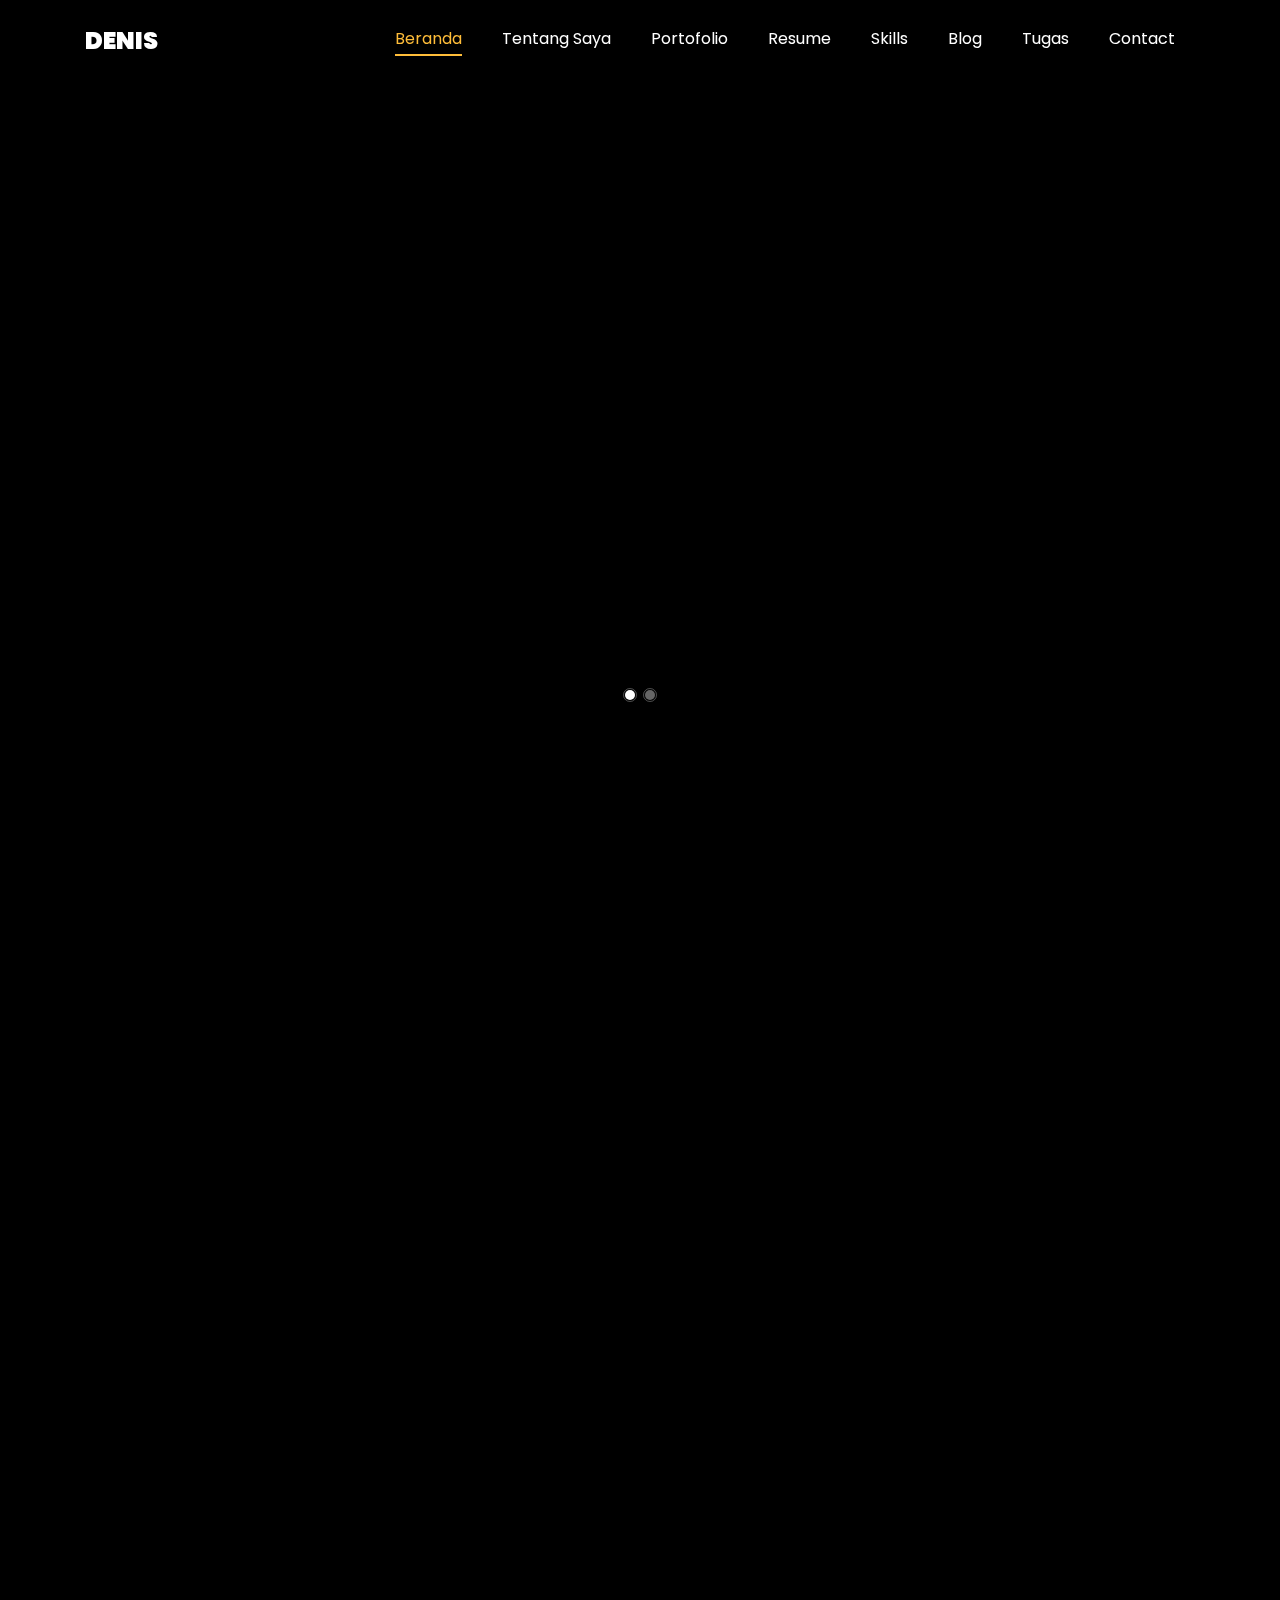
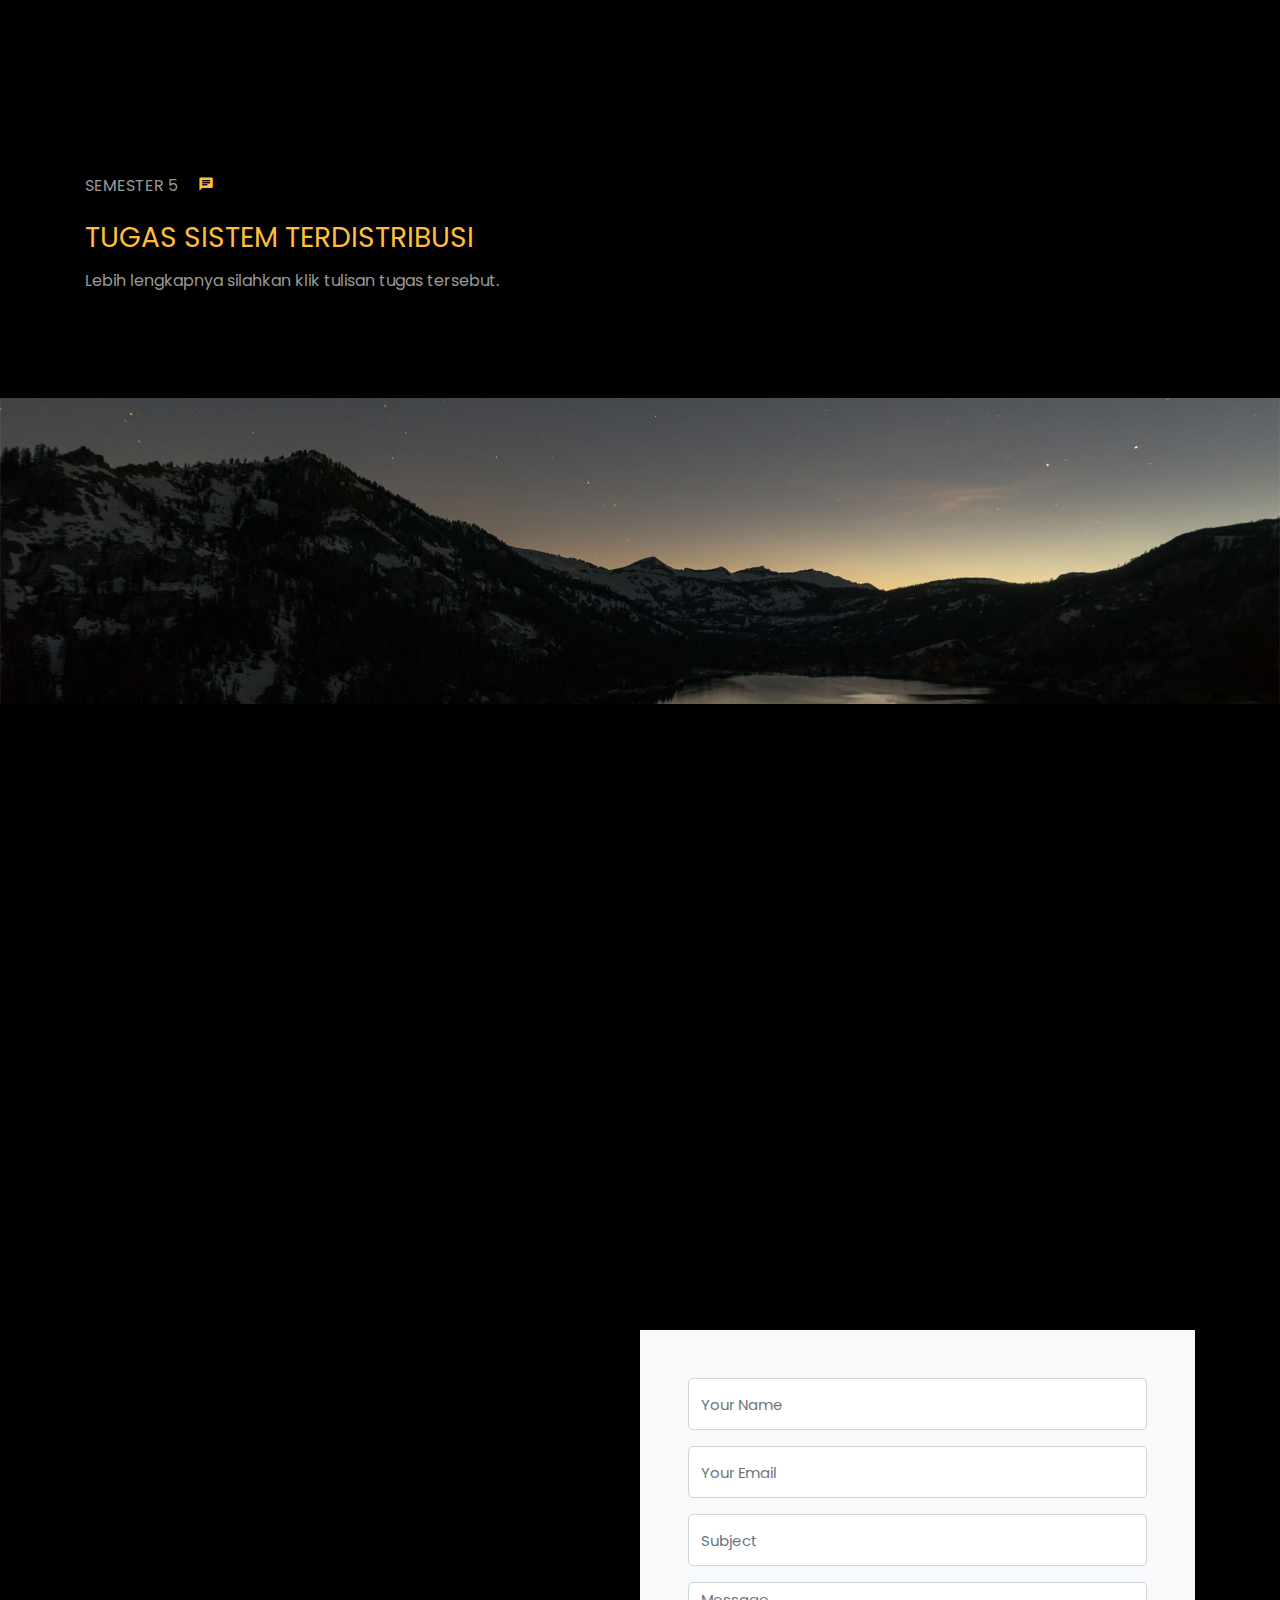
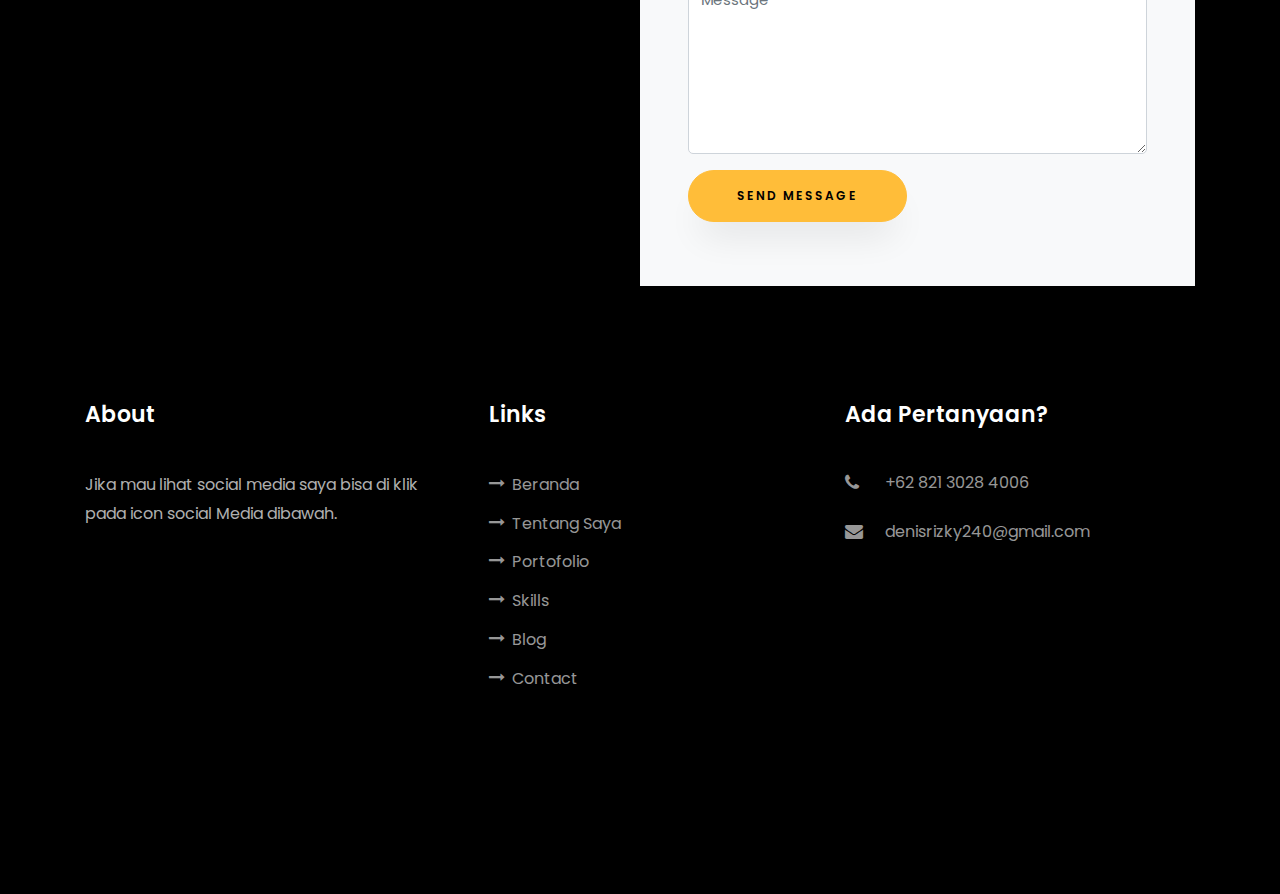
==== commit f223f241: "Update index.html" ====
--- a/index.html
+++ b/index.html
@@ -40,6 +40,7 @@
 			  <li class="nav-item"><a href="#resume-section" class="nav-link"><span>Resume</span></a></li>
 	          <li class="nav-item"><a href="#skills-section" class="nav-link"><span>Skills</span></a></li>
 	          <li class="nav-item"><a href="#blog-section" class="nav-link"><span>Blog</span></a></li>
+			  <li class="nav-item"><a href="#tugas-section" class="nav-link"><span>Tugas</span></a></li>
 	          <li class="nav-item"><a href="#contact-section" class="nav-link"><span>Contact</span></a></li>
 	        </ul>
 	      </div>
@@ -51,7 +52,7 @@
 	      	<div class="overlay"></div>
 	        <div class="container">
 	          <div class="row d-md-flex no-gutters slider-text align-items-end justify-content-end" data-scrollax-parent="true">
-	          	<div class="one-third js-fullheight order-md-last img" style="background-image:url(images/deniscv.png);">
+	          	<div class="one-third js-fullheight order-md-last img" style="background-image:url(images/denisprofile.png);">
 	          		<div class="overlay"></div>
 	          	</div>
 		          <div class="one-forth d-flex  align-items-center ftco-animate" data-scrollax=" properties: { translateY: '70%' }">
@@ -92,7 +93,7 @@
     			<div class="col-md-6 col-lg-5 d-flex">
     				<div class="img-about img d-flex align-items-stretch">
     					<div class="overlay"></div>
-	    				<div class="img d-flex align-self-stretch align-items-center" style="background-image:url(images/deniscv.png);">
+	    				<div class="img d-flex align-self-stretch align-items-center" style="background-image:url(images/denisprofile.png);">
 	    				</div>
     				</div>
     			</div>
@@ -347,9 +348,9 @@
 						<div class="progress-wrap ftco-animate">
 							<h3>HTML</h3>
 							<div class="progress">
-							 	<div class="progress-bar color-1" role="progressbar" aria-valuenow="85"
-							  	aria-valuemin="0" aria-valuemax="100" style="width:85%">
-							    <span>85%</span>
+							 	<div class="progress-bar color-1" role="progressbar" aria-valuenow="80"
+							  	aria-valuemin="0" aria-valuemax="100" style="width:80%">
+							    <span>80%</span>
 							  	</div>
 							</div>
 						</div>
@@ -358,9 +359,9 @@
 						<div class="progress-wrap ftco-animate">
 							<h3>PHP</h3>
 							<div class="progress">
-							 	<div class="progress-bar color-2" role="progressbar" aria-valuenow="70"
-							  	aria-valuemin="0" aria-valuemax="100" style="width:70%">
-							    <span>70%</span>
+							 	<div class="progress-bar color-2" role="progressbar" aria-valuenow="50"
+							  	aria-valuemin="0" aria-valuemax="100" style="width:50%">
+							    <span>50%</span>
 							  	</div>
 							</div>
 						</div>
@@ -380,16 +381,16 @@
 						<div class="progress-wrap ftco-animate">
 							<h3>CANVA</h3>
 							<div class="progress">
-							 	<div class="progress-bar color-4" role="progressbar" aria-valuenow="90"
-							  	aria-valuemin="0" aria-valuemax="100" style="width:90%">
-							    <span>90%</span>
+							 	<div class="progress-bar color-4" role="progressbar" aria-valuenow="80"
+							  	aria-valuemin="0" aria-valuemax="100" style="width:80%">
+							    <span>80%</span>
 							  	</div>
 							</div>
 						</div>
 					</div>
 					<div class="col-md-6 animate-box">
 						<div class="progress-wrap ftco-animate">
-							<h3>PGOTOSHOP</h3>
+							<h3>PHOTOSHOP</h3>
 							<div class="progress">
 							 	<div class="progress-bar color-5" role="progressbar" aria-valuenow="45"
 							  	aria-valuemin="0" aria-valuemax="100" style="width:45%">
@@ -465,6 +466,32 @@
       </div>
     </section>
 
+	<section class="ftco-section" id="tugas-section">
+		<div class="container">
+		  <div class="row justify-content-center mb-5 pb-5"> <!-- Mengganti justify-content-center menjadi justify-content-start -->
+			<div class="col-md-7 heading-section text-center ftco-animate"> <!-- Mengganti text-center menjadi text-start -->
+			  <h1 class="big big-2">Tugas</h1>
+			  <h2 class="mb-4">Tugas Saya</h2>
+			  <p></p>
+			</div>
+		  </div>
+		  <div class="text mt-3 float-left d-block"> <!-- Mengganti float-right menjadi float-left -->
+			<div class="d-flex align-items-center mb-3 meta">
+			  <p class="mb-0">
+				<span class="mr-2">SEMESTER 5</span>
+				<a href="" class="mr-2"></a>
+				<a href="#" class="meta-chat"><span class="icon-chat"></span> </a>
+			  </p>
+			</div>
+			<h3 class="heading"><a href="sistemterdistribusi.html">TUGAS SISTEM TERDISTRIBUSI</a></h3>
+			<p>Lebih lengkapnya silahkan klik tulisan tugas tersebut.</p>
+		  </div>
+		</div>
+	  </section>
+	  <br><br>
+	  
+  
+
     <section class="ftco-section ftco-no-pt ftco-no-pb ftco-counter img" id="section-counter">
     	<div class="container">
 				<div class="row d-md-flex align-items-center">
@@ -582,7 +609,7 @@
           </div>
 
           <div class="col-md-6 d-flex">
-          	<div class="img" style="background-image: url(images/deniscv.png);"></div>
+          	<div class="img" style="background-image: url(images/denisprofile.png);"></div>
           </div>
         </div>
       </div>
@@ -663,6 +690,7 @@
   <script src="js/scrollax.min.js"></script>
   
   <script src="js/main.js"></script>
+  
     
   </body>
 </html>
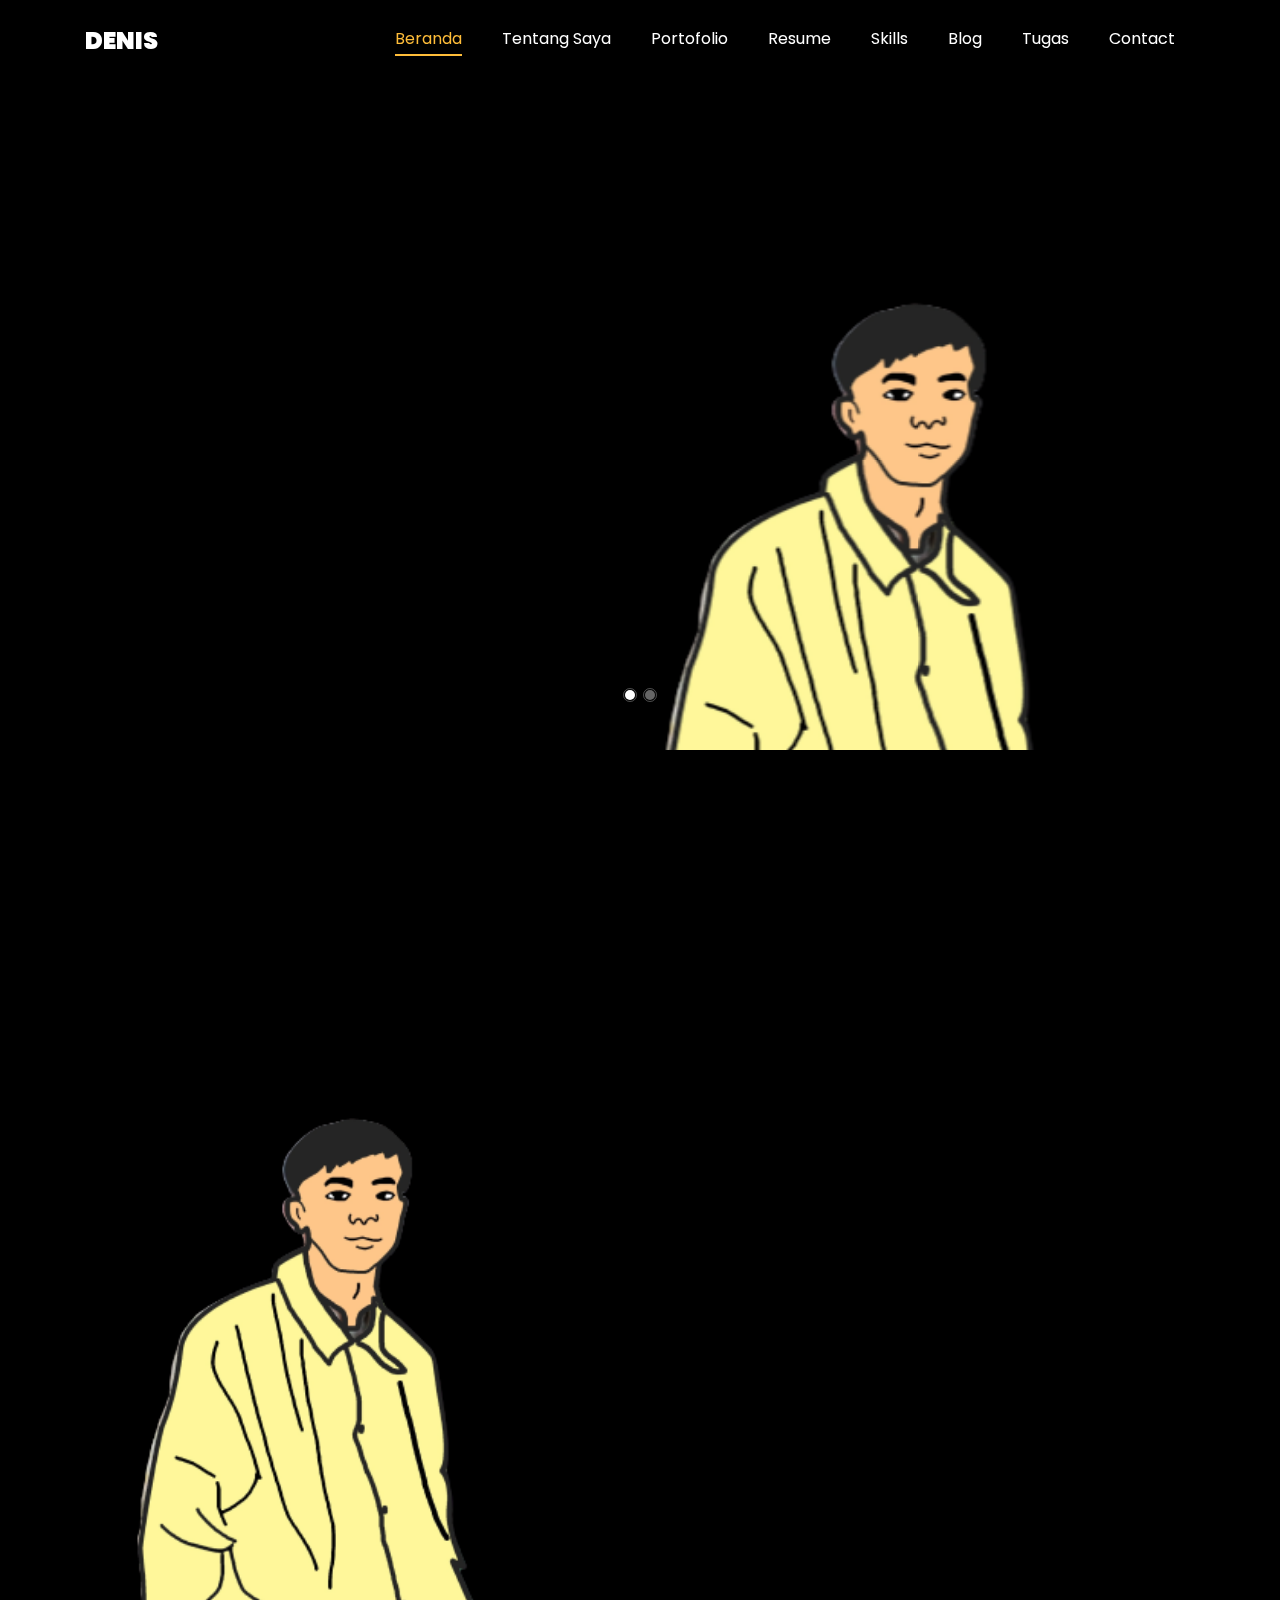
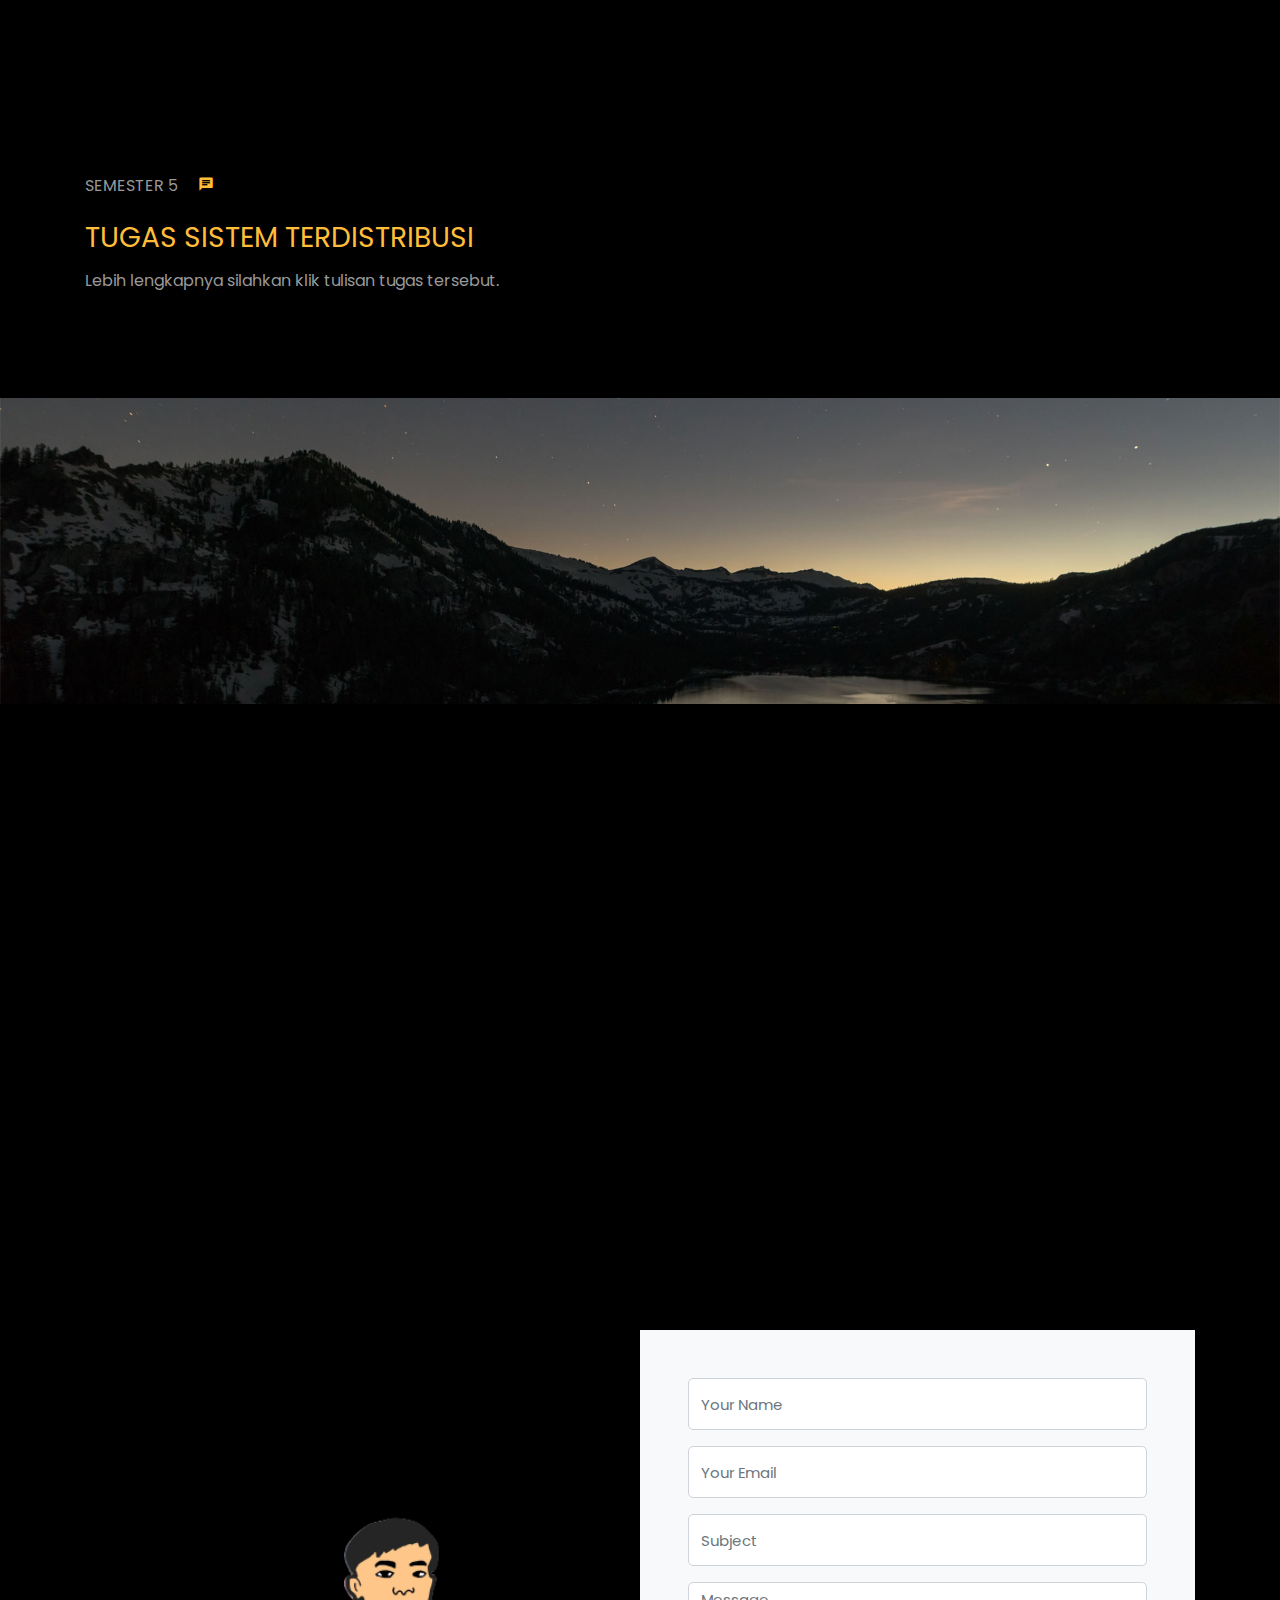
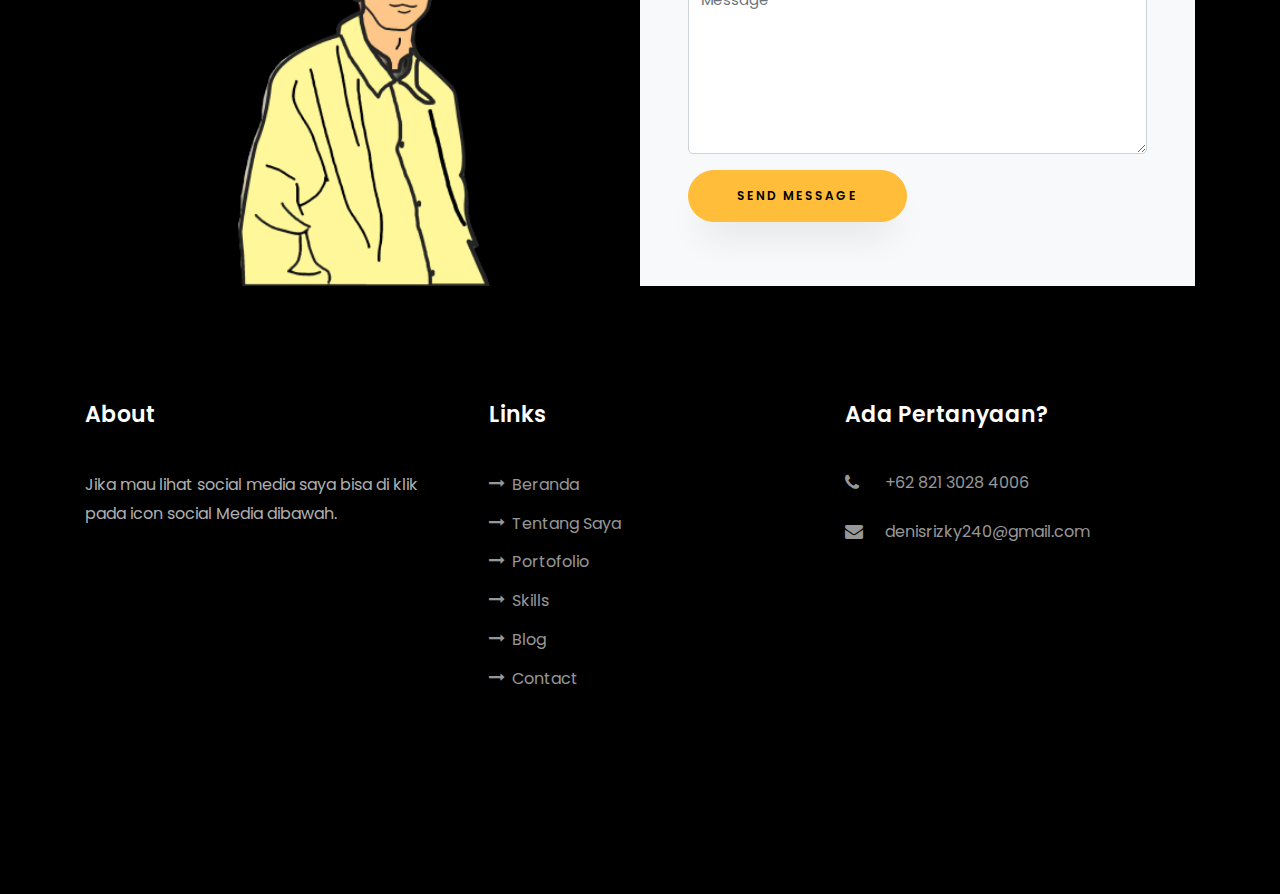
==== commit 3e549478: "Update index.html" ====
--- a/index.html
+++ b/index.html
@@ -1,6 +1,7 @@
 <!DOCTYPE html>
 <html lang="en">
   <head>
+	<link rel="icon" href="images/DR__1_-removebg-preview.png" type="image/png">
     <title>DENIS RIZKY FAUZI</title>
     <meta charset="utf-8">
     <meta name="viewport" content="width=device-width, initial-scale=1, shrink-to-fit=no">
@@ -390,25 +391,28 @@
 					</div>
 					<div class="col-md-6 animate-box">
 						<div class="progress-wrap ftco-animate">
-							<h3>PHOTOSHOP</h3>
-							<div class="progress">
-							 	<div class="progress-bar color-5" role="progressbar" aria-valuenow="45"
-							  	aria-valuemin="0" aria-valuemax="100" style="width:45%">
-							    <span></span>
-							  	</div>
-							</div>
-						</div>
-					</div>
-					<div class="col-md-6 animate-box">
-						<div class="progress-wrap ftco-animate">
 							<h3>FIGMA</h3>
 							<div class="progress">
 								
 							 	<div class="progress-bar color-6" role="progressbar" aria-valuenow="100"
 							  	aria-valuemin="0" aria-valuemax="100" style="width: 85%">
 								
-								  <span class="custom-span">45%</span>
+							
 								  <span>85%</span>
+							  	</div>
+							</div>
+						</div>
+					</div>
+					<div class="col-md-6 animate-box">
+						<div class="progress-wrap ftco-animate">
+							<h3>PHOTOSHOP</h3>
+							<div class="progress">
+								
+							 	<div class="progress-bar color-6" role="progressbar" aria-valuenow="500%"
+							  	aria-valuemin="0" aria-valuemax="500%" style="width: 50%">
+							
+							
+								  
 							  	</div>
 							</div>
 						</div>
@@ -430,6 +434,7 @@
             <p></p>
           </div>
         </div>
+		
         <div class="row d-flex">
           <div class="col-md-4 d-flex ftco-animate">
           	<div class="blog-entry justify-content-end">
@@ -443,6 +448,7 @@
 	                	<a href="#" class="meta-chat"><span class="icon-chat"></span> 3</a>
 	                </p>
                 </div>
+				
                 <h3 class="heading"><a href="#">ASIKNYA PUNYA HOBI</a></h3>
                 <p>Saat masih kecil dulu, gue punya hobi bermain permainan layaknya anak dulu. Mulai bermain bola dilapangan,main game di warnet, dll. Semuanya membuat gue senang Pada masanya.
 				</p>
